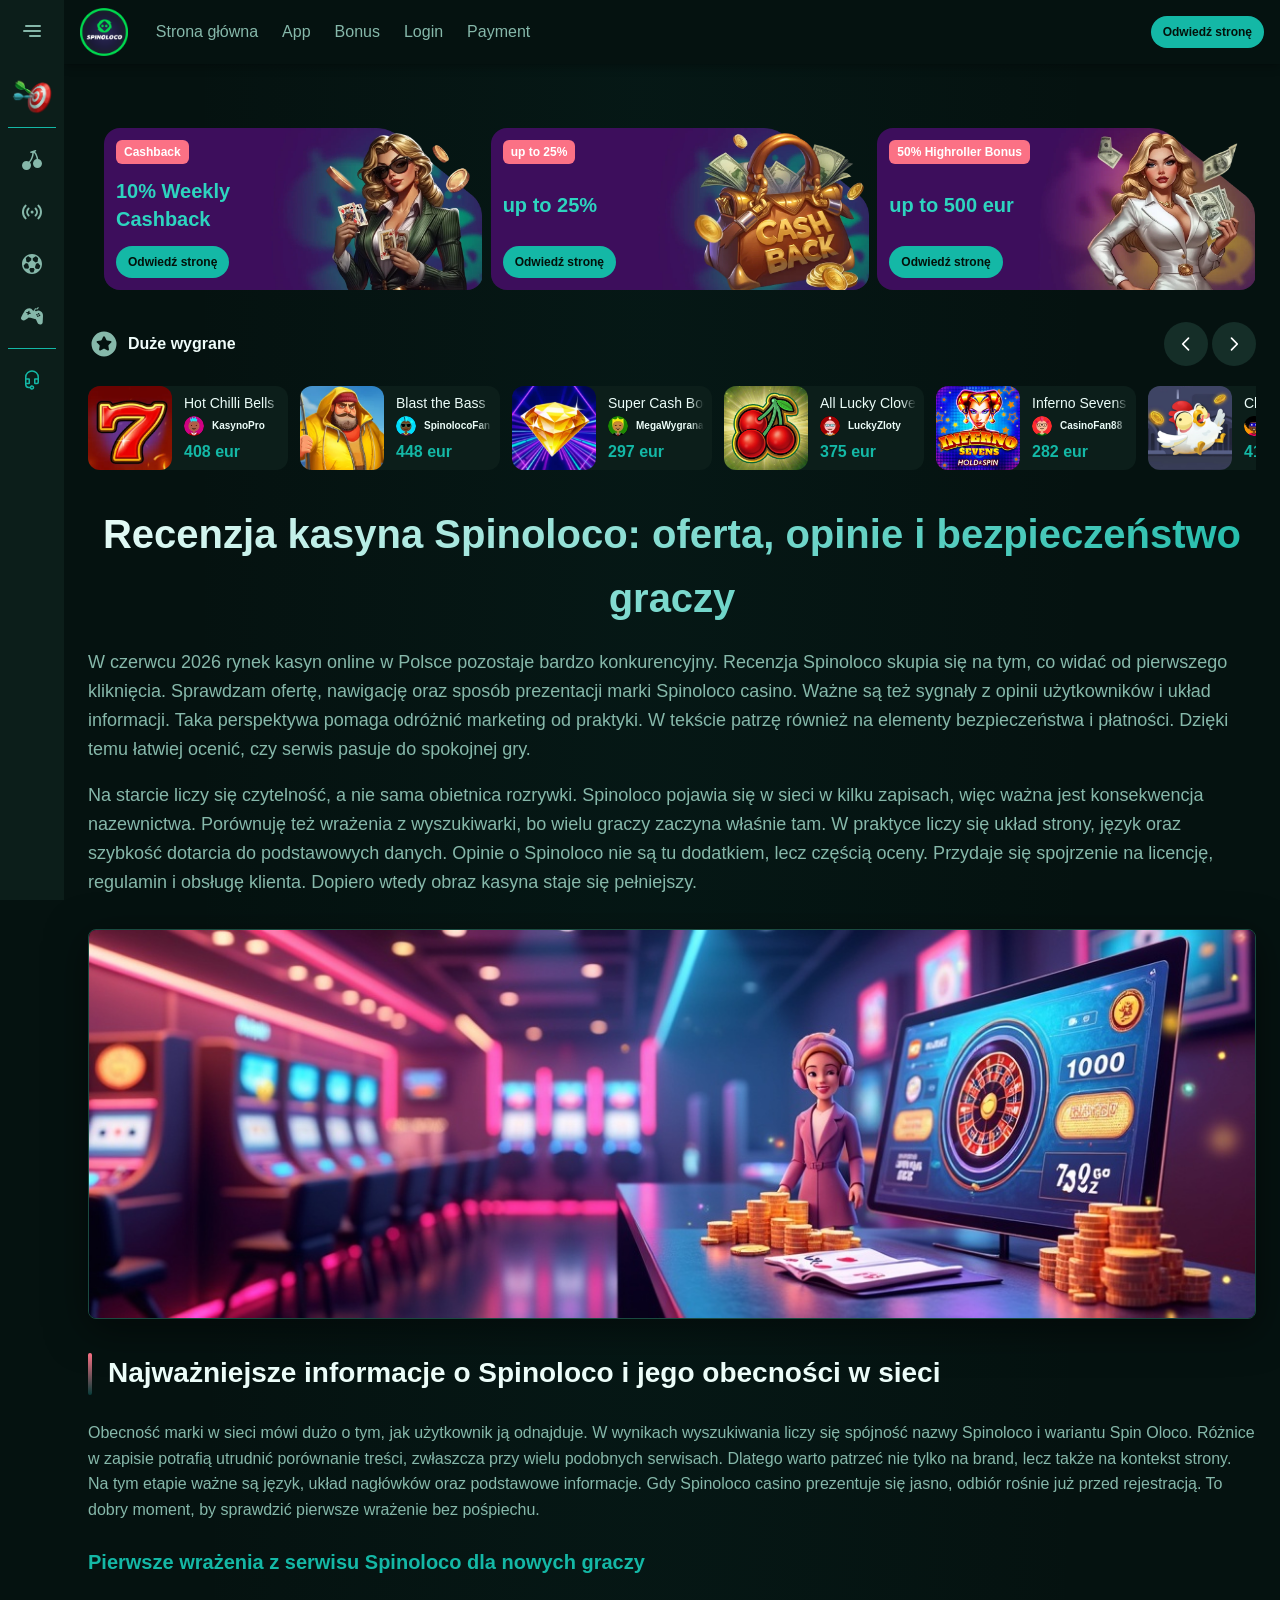
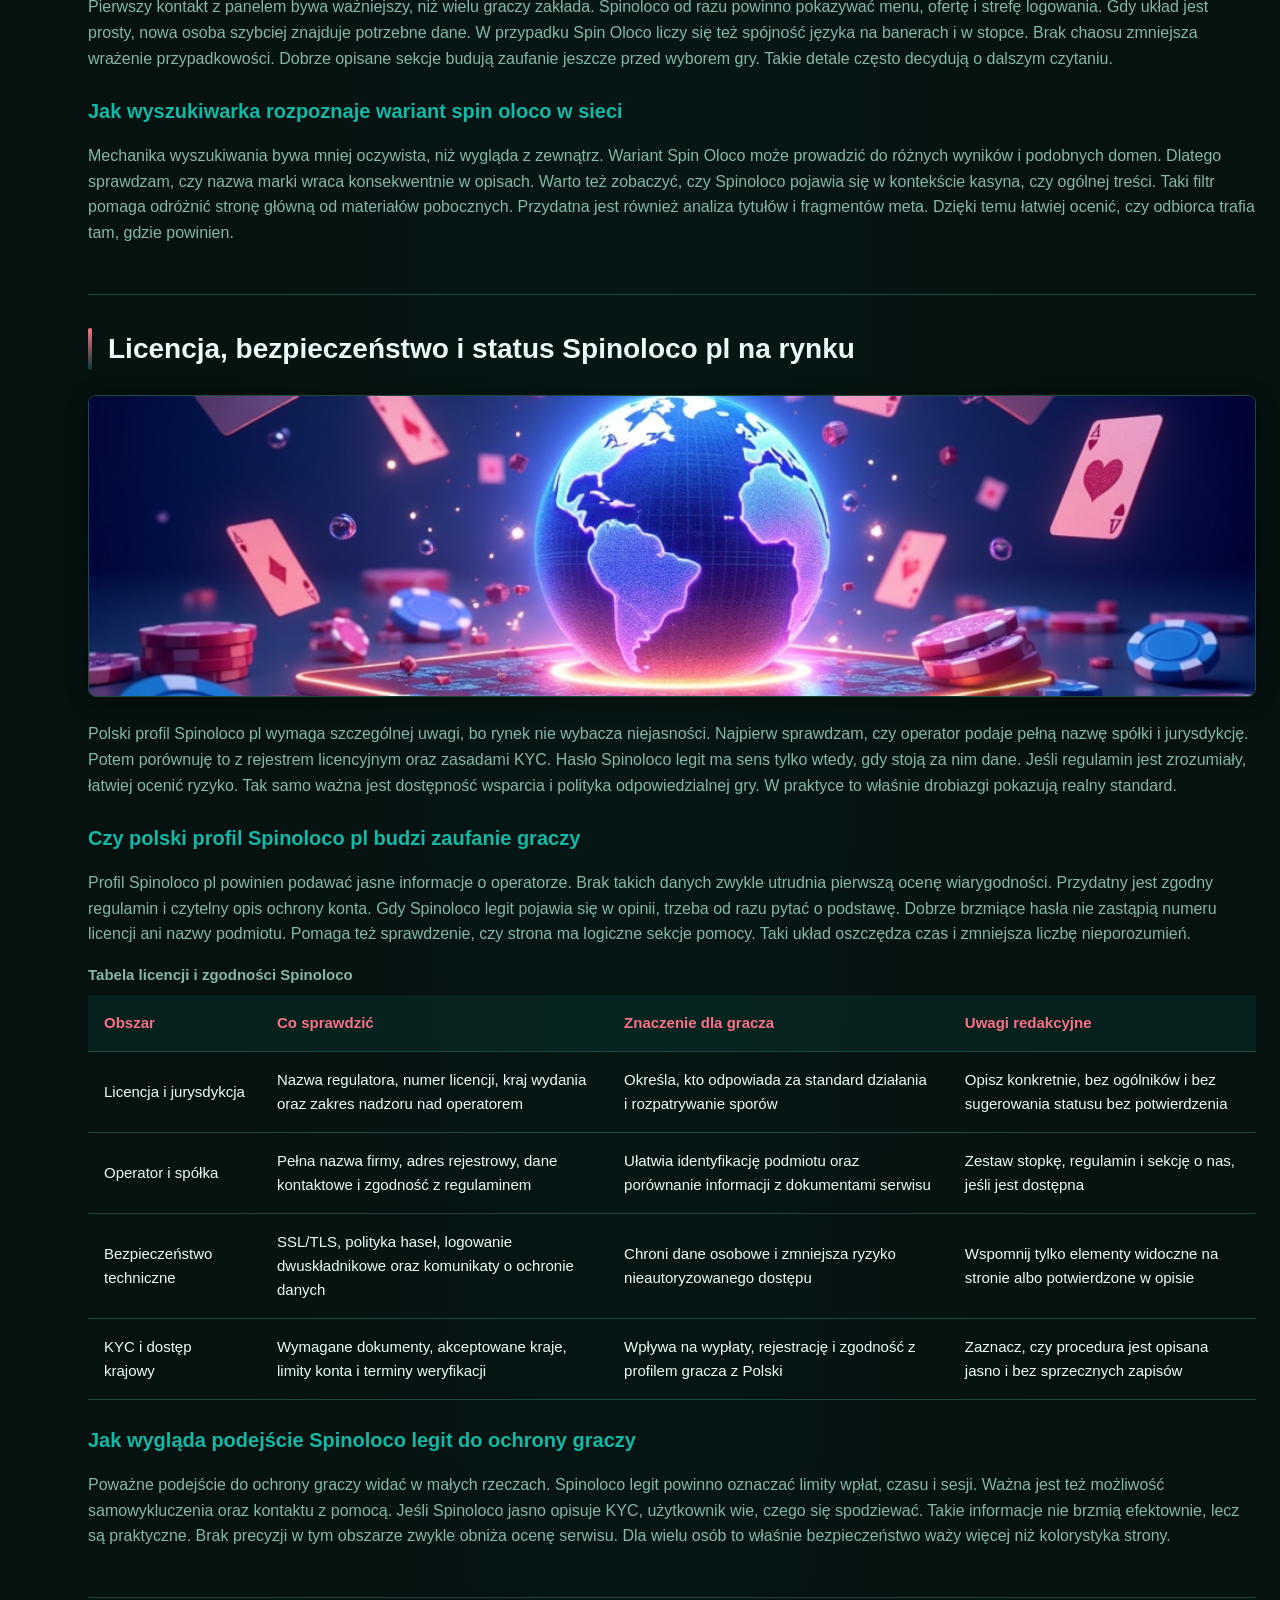
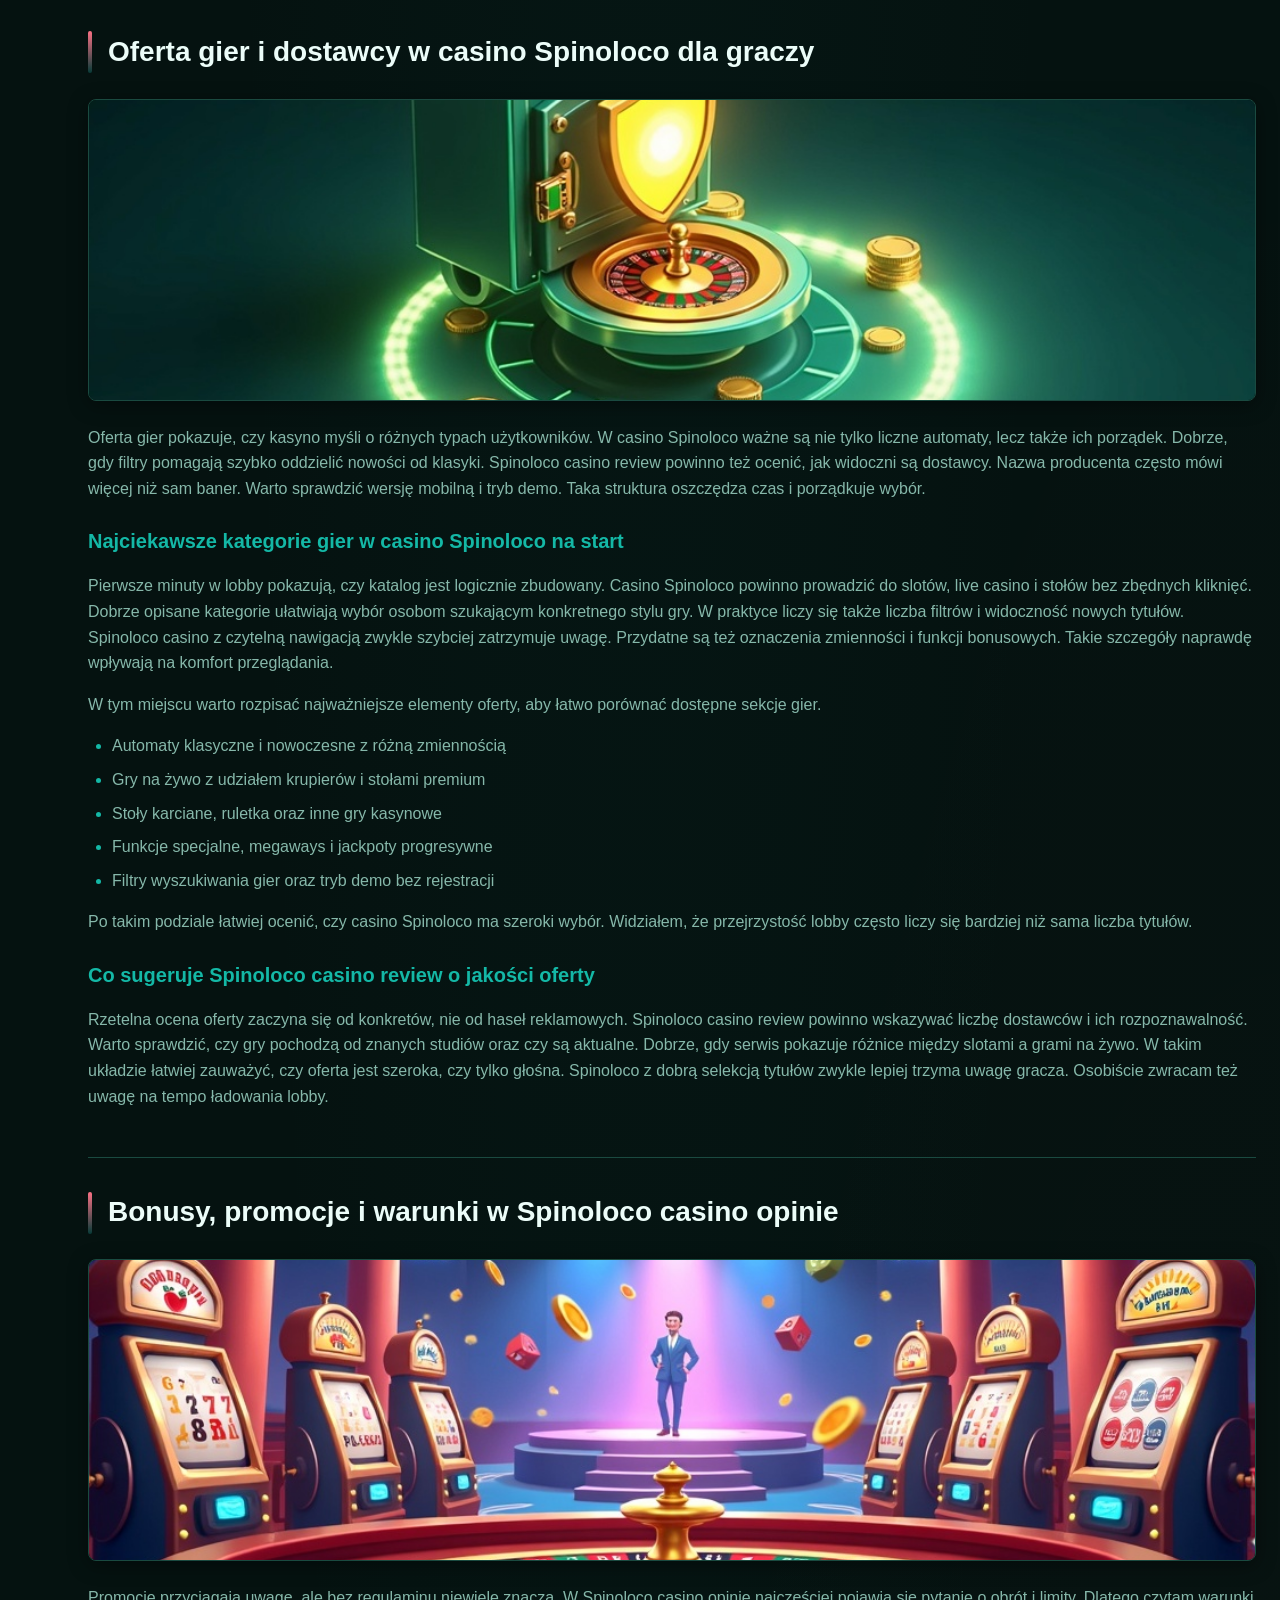
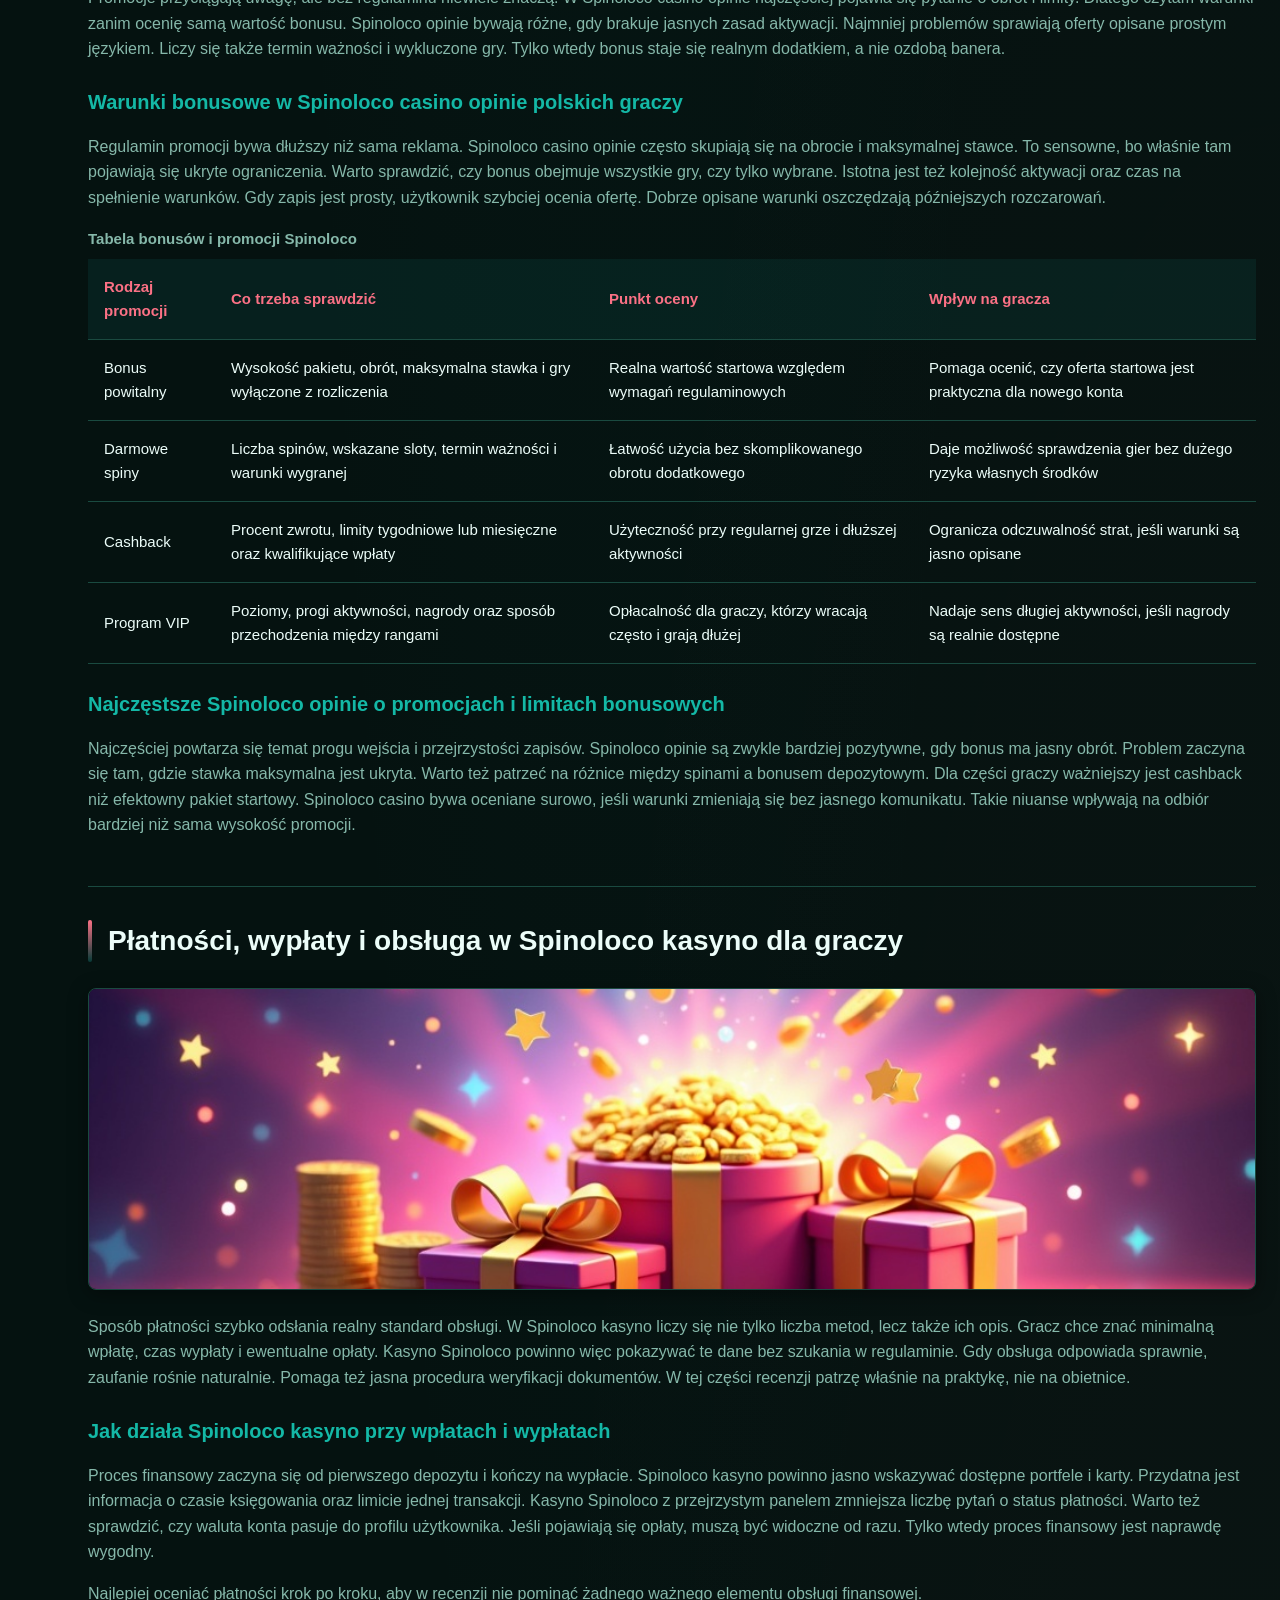
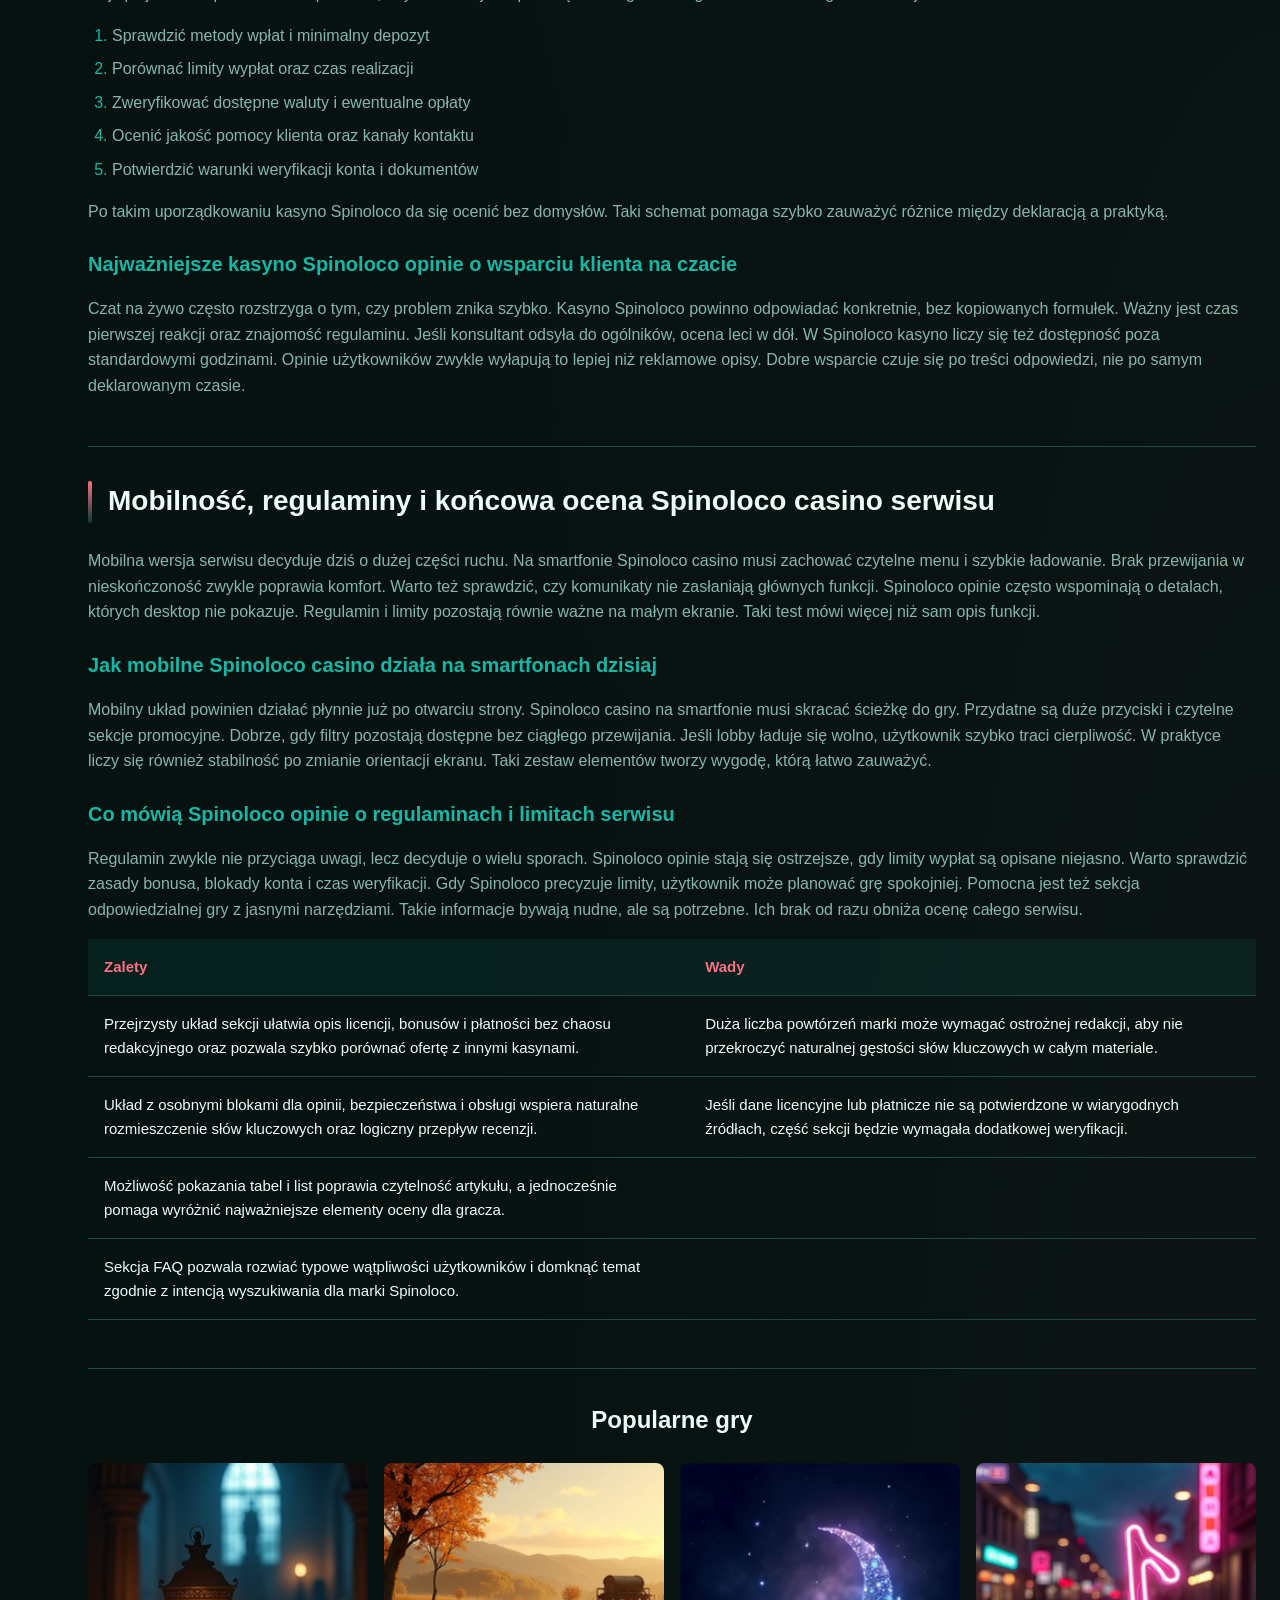
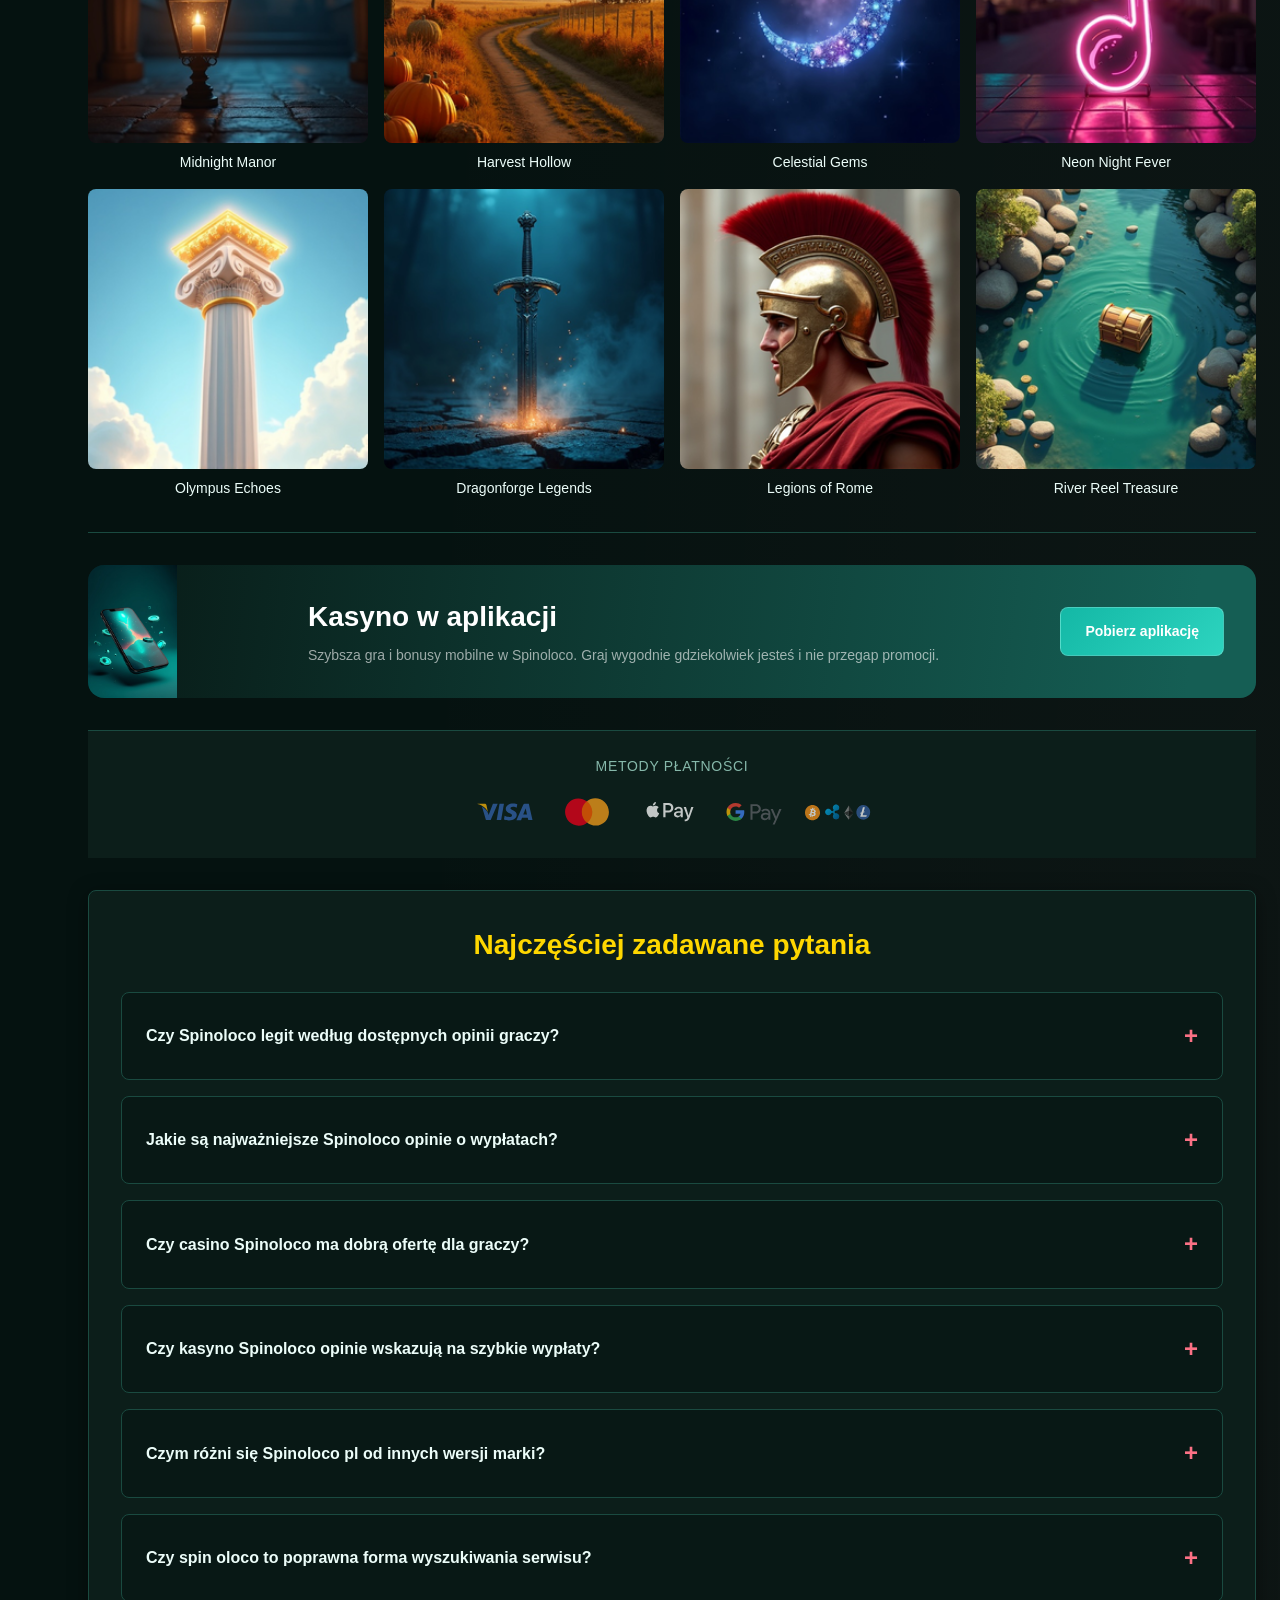
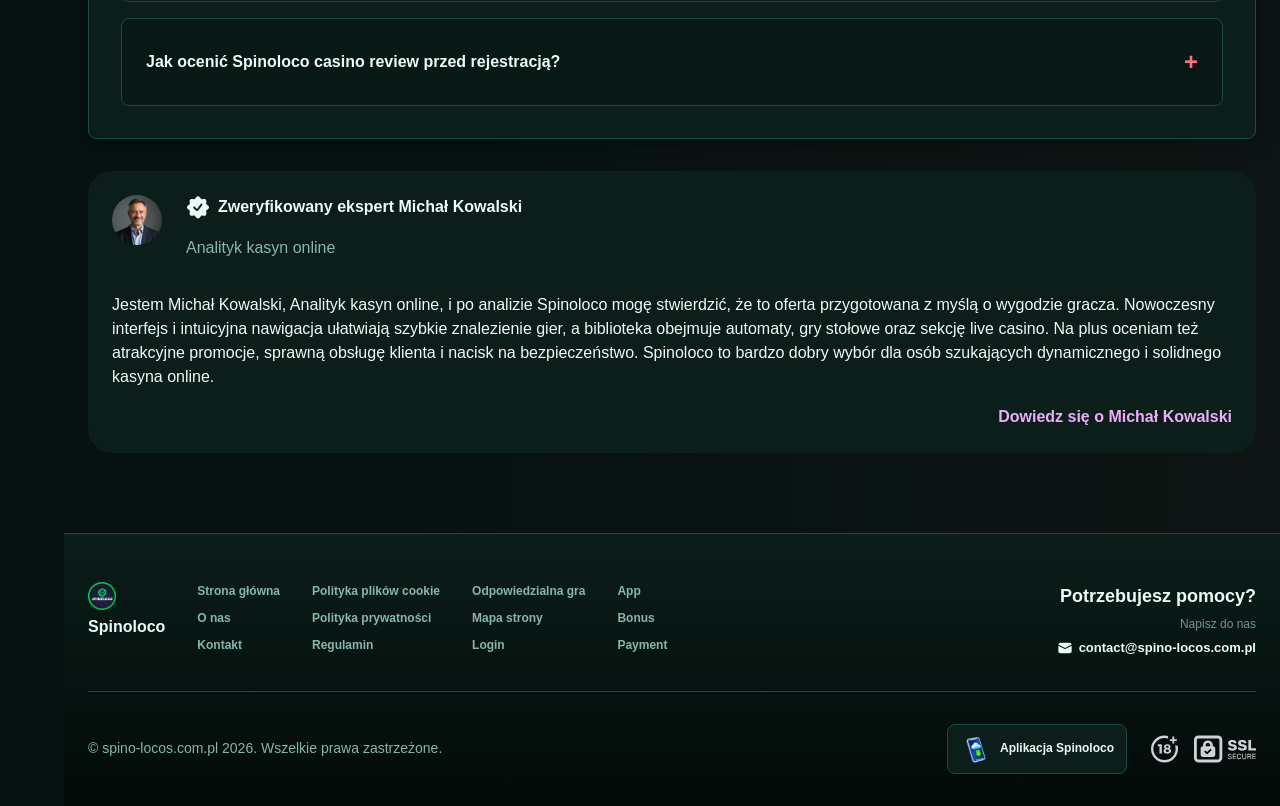
==== index.html @ 38868ce8 "Domain substitution: copy from spino-locos.com.pl" ====
<!DOCTYPE html>
<html lang="pl">
<head>
    <meta charset="UTF-8">
    <meta name="viewport" content="width=device-width, initial-scale=1.0">
    <meta http-equiv="X-UA-Compatible" content="IE=edge">
    <meta name="robots" content="index, follow">
    <meta name="revisit-after" content="7 days">
    <title>Spinoloco - recenzja kasyna online i opinie graczy</title>
    <meta name="title" content="Spinoloco - recenzja kasyna online i opinie graczy">
    <meta name="description" content="Spinoloco 🎰 sprawdza ofertę i bezpieczeństwo, a w recenzji kasyno Spinoloco znajdziesz jasne wskazówki. Sprawdź teraz, czy warto grać w plugino.">
    <meta name="keywords" content="spinoloco casino opinie, casino spinoloco, spinoloco casino, spin oloco, spinoloco legit, kasyno spinoloco, spinoloco pl, spinoloco kasyno, spinoloco, spinoloco opinie, spinoloco casino review, kasyno spinoloco opinie">

    <link rel="canonical" href="https://spino-locos.com.pl/poland-pl/">

    <link rel="icon" type="image/png" sizes="32x32" href="/favicon-32x32.png">

    <meta property="og:title" content="Spinoloco - recenzja kasyna online i opinie graczy">
    <meta property="og:description" content="Spinoloco 🎰 sprawdza ofertę i bezpieczeństwo, a w recenzji kasyno Spinoloco znajdziesz jasne wskazówki. Sprawdź teraz, czy warto grać w plugino.">
    <meta property="og:type" content="website">
    <meta property="og:url" content="https://kluthepoland.com.pl/">
    <meta property="og:site_name" content="Spinoloco">
    <meta property="og:locale" content="pl">
    <meta property="og:image" content="https://kluthepoland.com.pl/images/logo.png">

    <meta name="twitter:card" content="summary">
    <meta name="twitter:title" content="Spinoloco - recenzja kasyna online i opinie graczy">
    <meta name="twitter:description" content="Spinoloco 🎰 sprawdza ofertę i bezpieczeństwo, a w recenzji kasyno Spinoloco znajdziesz jasne wskazówki. Sprawdź teraz, czy warto grać w plugino.">
    <meta name="twitter:url" content="https://kluthepoland.com.pl/">
    <meta name="twitter:image" content="https://kluthepoland.com.pl/images/logo.png">

    <link rel="stylesheet" href="/css/style.css">

    <link rel="stylesheet" href="/css/layout.css">

<link rel="alternate" hreflang="x-default" href="https://spino-locos.com.pl/">
<link rel="alternate" hreflang="pl-PL" href="https://spino-locos.com.pl/poland-pl/">
<meta name="googlebot" content="noarchive">
</head>
<body>
    <div class="nav-sidebar-2bcc5beb isFull" id="navSidebar">
        <div class="nav-sidebar-content-2bcc5beb">
            <div class="nav-sidebar-wrapped-2bcc5beb">
                <div class="nav-sidebar-header-2bcc5beb">
                    <button class="nav-sidebar-header-toggle-2bcc5beb" aria-label="Toggle menu">
                        <span class="nav-sidebar-header-wrap-2bcc5beb">
                            <svg class="m-icon-2bcc5beb">
                                <use xlink:href="/assets/icons/sidebar/sprites.svg#hamburger-r"/>
                            </svg>
                        </span>
                    </button>
                </div>
                <div class="nav-sidebar-wrapped-content-2bcc5beb hideScrollbar-2bcc5beb">
                    <div class="divider-bottom-2bcc5beb">
                        <div class="nav-card nav-sidebar-card--wrapped-2bcc5beb">


                            <a href="/go" class="nav-card__button-2bcc5beb"
                               title="Misje" rel="noindex nofollow">
                                <img src="/assets/icons/sidebar/missions.webp"
                                     alt="Misje spinoloco pl"
                                     title="Misje spinoloco pl"
                                     class="nav-card__img-2bcc5beb">
                            </a>
                        </div>
                    </div>

                        <div class="nav-sidebar-wrapped-item-2bcc5beb">
                            <a href="/go" title="Wszystkie gry"
                               class="nav-sidebar-icon-2bcc5beb" rel="noindex nofollow">
                                <svg class="m-icon-2bcc5beb">
                                    <use xlink:href="/assets/icons/sidebar/sprites.svg#all-games"/>
                                </svg>
                            </a>
                        </div>
                        <div class="nav-sidebar-wrapped-item-2bcc5beb">
                            <a href="/go" title="Na żywo"
                               class="nav-sidebar-icon-2bcc5beb" rel="noindex nofollow">
                                <svg class="m-icon-2bcc5beb">
                                    <use xlink:href="/assets/icons/sidebar/sprites.svg#live"/>
                                </svg>
                            </a>
                        </div>
                        <div class="nav-sidebar-wrapped-item-2bcc5beb">
                            <a href="/go" title="Sport"
                               class="nav-sidebar-icon-2bcc5beb" rel="noindex nofollow">
                                <svg class="m-icon-2bcc5beb">
                                    <use xlink:href="/assets/icons/sidebar/sprites.svg#sport-soccer"/>
                                </svg>
                            </a>
                        </div>
                        <div class="nav-sidebar-wrapped-item-2bcc5beb">
                            <a href="/go" title="E-sport"
                               class="nav-sidebar-icon-2bcc5beb" rel="noindex nofollow">
                                <svg class="m-icon-2bcc5beb">
                                    <use xlink:href="/assets/icons/sidebar/sprites.svg#target-gamepad"/>
                                </svg>
                            </a>
                        </div>

                    <div class="divider-top-2bcc5beb">
                        <a href="/go" title="Wsparcie"
                           class="nav-sidebar-support-wrapped-2bcc5beb nav-sidebar-icon-2bcc5beb" rel="noindex nofollow">
                            <svg class="m-icon-2bcc5beb">
                                <use xlink:href="/assets/icons/sidebar/sprites.svg#support"/>
                            </svg>
                        </a>
                    </div>
                </div>
            </div>
        </div>
    </div>

    <div class="nav-sidebar-expanded-2bcc5beb" id="navSidebarExpanded">
        <div class="nav-sidebar-header-2bcc5beb">
            <button class="nav-sidebar-header-toggle-2bcc5beb" aria-label="Close menu">
                <span class="nav-sidebar-header-wrap-2bcc5beb">
                    <svg class="m-icon-2bcc5beb">
                        <use xlink:href="/assets/icons/sidebar/sprites.svg#cross"/>
                    </svg>
                </span>
            </button>
                <a href="/" class="nav-logo-2bcc5beb nav-sidebar-header-logo-2bcc5beb" title="Spinoloco">
                    <img src="/images/logo.png" alt="Spinoloco" title="Spinoloco">
                </a>
        </div>
        <div class="nav-sidebar-expanded-content-2bcc5beb">
            <div class="nav-sidebar-expanded-scrollY-2bcc5beb hideScrollbar-2bcc5beb nav-sidebar-expanded--gap-2bcc5beb">
                <div class="nav-sidebar-expanded-cards-2bcc5beb">


                        <div class="nav-card nav-sidebar-card-2bcc5beb">
                            <a href="/go" class="nav-card__button-2bcc5beb"
                               title="Bonus" rel="noindex nofollow">
                                <img src="/assets/icons/sidebar/bonus.webp" alt="Bonus spin oloco"
                                     title="Bonus spin oloco" class="nav-card__img-2bcc5beb">
                                <span class="nav-card__title-2bcc5beb">Bonus</span>
                            </a>
                        </div>


                        <div class="nav-card nav-sidebar-card-2bcc5beb">
                            <a href="/go" class="nav-card__button-2bcc5beb"
                               title="Misje" rel="noindex nofollow">
                                <img src="/assets/icons/sidebar/missions.webp" alt="Misje spinoloco pl"
                                     title="Misje spinoloco pl" class="nav-card__img-2bcc5beb">
                                <span class="nav-card__title-2bcc5beb">Misje</span>
                            </a>
                        </div>

                    <div class="nav-sidebar-cards-grid-2bcc5beb">


                            <div class="nav-card nav-sidebar-card-2bcc5beb">
                                <a href="/go" class="nav-card__button-2bcc5beb"
                                   title="Koło fortuny" rel="noindex nofollow">
                                    <img src="/assets/icons/sidebar/wheel.gif" alt="Koło fortuny spinoloco casino review"
                                         title="Koło fortuny spinoloco casino review" class="nav-card__img-2bcc5beb">
                                    <span class="nav-card__title-2bcc5beb">Koło fortuny</span>
                                </a>
                            </div>


                            <div class="nav-card nav-sidebar-card-2bcc5beb">
                                <a href="/go" class="nav-card__button-2bcc5beb"
                                   title="Program lojalnościowy" rel="noindex nofollow">
                                    <img src="/assets/icons/sidebar/loyalty.webp" alt="Program lojalnościowy kasyno spinoloco"
                                         title="Program lojalnościowy kasyno spinoloco" class="nav-card__img-2bcc5beb">
                                    <span class="nav-card__title-2bcc5beb">Program lojalnościowy</span>
                                </a>
                            </div>


                            <div class="nav-card nav-sidebar-card-2bcc5beb">
                                <a href="/go" class="nav-card__button-2bcc5beb"
                                   title="Zwrot gotówki" rel="noindex nofollow">
                                    <img src="/assets/icons/sidebar/cashback.webp" alt="Zwrot gotówki spinoloco"
                                         title="Zwrot gotówki spinoloco" class="nav-card__img-2bcc5beb">
                                    <span class="nav-card__title-2bcc5beb">Zwrot gotówki</span>
                                </a>
                            </div>


                            <div class="nav-card nav-sidebar-card-2bcc5beb">
                                <a href="/go" class="nav-card__button-2bcc5beb"
                                   title="Klub VIP" rel="noindex nofollow">
                                    <img src="/assets/icons/sidebar/vipclub.webp" alt="Klub VIP spinoloco casino"
                                         title="Klub VIP spinoloco casino" class="nav-card__img-2bcc5beb">
                                    <span class="nav-card__title-2bcc5beb">Klub VIP</span>
                                </a>
                            </div>


                            <div class="nav-card nav-sidebar-card-2bcc5beb">
                                <a href="/go" class="nav-card__button-2bcc5beb"
                                   title="Promocje" rel="noindex nofollow">
                                    <img src="/assets/icons/sidebar/promotions.webp" alt="Promocje spinoloco casino"
                                         title="Promocje spinoloco casino" class="nav-card__img-2bcc5beb">
                                    <span class="nav-card__title-2bcc5beb">Promocje</span>
                                </a>
                            </div>
                    </div>
                </div>

                <ul class="nav-sidebar-items-2bcc5beb nav-sidebar-expanded-items-2bcc5beb">
                        <li class="nav-sidebar-items-item">
                            <a href="/go" class="nav-sidebar-items-dropdown"
                               title="Wszystkie gry" rel="noindex nofollow">
                                <div class="nav-sidebar-items-title-2bcc5beb nav-sidebar-items-title--light-2bcc5beb">
                                    <div class="m-icon-container-2bcc5beb nav-sidebar-item-icon-2bcc5beb">
                                        <svg class="m-icon-2bcc5beb">
                                            <use xlink:href="/assets/icons/sidebar/sprites.svg#all-games"/>
                                        </svg>
                                    </div>
                                    <span>Wszystkie gry</span>
                                </div>
                            </a>
                        </li>
                        <li class="nav-sidebar-items-item">
                            <a href="/go" class="nav-sidebar-items-dropdown"
                               title="Na żywo" rel="noindex nofollow">
                                <div class="nav-sidebar-items-title-2bcc5beb nav-sidebar-items-title--light-2bcc5beb">
                                    <div class="m-icon-container-2bcc5beb nav-sidebar-item-icon-2bcc5beb">
                                        <svg class="m-icon-2bcc5beb">
                                            <use xlink:href="/assets/icons/sidebar/sprites.svg#live"/>
                                        </svg>
                                    </div>
                                    <span>Na żywo</span>
                                </div>
                            </a>
                        </li>
                        <li class="nav-sidebar-items-item">
                            <a href="/go" class="nav-sidebar-items-dropdown"
                               title="Sport" rel="noindex nofollow">
                                <div class="nav-sidebar-items-title-2bcc5beb nav-sidebar-items-title--light-2bcc5beb">
                                    <div class="m-icon-container-2bcc5beb nav-sidebar-item-icon-2bcc5beb">
                                        <svg class="m-icon-2bcc5beb">
                                            <use xlink:href="/assets/icons/sidebar/sprites.svg#sport-soccer"/>
                                        </svg>
                                    </div>
                                    <span>Sport</span>
                                </div>
                            </a>
                        </li>
                        <li class="nav-sidebar-items-item">
                            <a href="/go" class="nav-sidebar-items-dropdown"
                               title="E-sport" rel="noindex nofollow">
                                <div class="nav-sidebar-items-title-2bcc5beb nav-sidebar-items-title--light-2bcc5beb">
                                    <div class="m-icon-container-2bcc5beb nav-sidebar-item-icon-2bcc5beb">
                                        <svg class="m-icon-2bcc5beb">
                                            <use xlink:href="/assets/icons/sidebar/sprites.svg#target-gamepad"/>
                                        </svg>
                                    </div>
                                    <span>E-sport</span>
                                </div>
                            </a>
                        </li>
                </ul>

                <ul class="nav-sidebar-items-2bcc5beb nav-sidebar-expanded-items-2bcc5beb flex-1-2bcc5beb"></ul>

                <div class="nav-sidebar-expanded-support-2bcc5beb">
                    <div class="nav-sidebar-expanded-support-help-2bcc5beb">
                        <a href="/go" title="Wsparcie"
                           class="m-button-2bcc5beb m-button--success-2bcc5beb m-button--m-2bcc5beb nav-sidebar-support-2bcc5beb"
                           rel="noindex nofollow">
                            <div class="m-button-content-2bcc5beb">
                                <svg class="m-icon-2bcc5beb">
                                    <use xlink:href="/assets/icons/sidebar/sprites.svg#support"/>
                                </svg>
                                Wsparcie
                            </div>
                        </a>
                    </div>
                </div>

                <div class="nav-sidebar-expanded-app-links-2bcc5beb">
                    <a href="/go" class="footer-app-button-2bcc5beb"
                       title="Aplikacja Spinoloco" rel="noindex nofollow">
                        <img class="footer-app-button-image-2bcc5beb"
                             alt="Aplikacja Spinoloco"
                             title="Aplikacja Spinoloco"
                             src="/assets/icons/mobile/app-button-icon.webp">
                        <div class="footer-app-button-text-2bcc5beb">
                            <p class="m-text-2bcc5beb m-fs12-2bcc5beb m-fw700-2bcc5beb m-lh160-2bcc5beb footer-app-button-title-2bcc5beb">Aplikacja Spinoloco</p>
                            <p class="m-text-2bcc5beb m-fs10-2bcc5beb m-fw500-2bcc5beb m-lh160-2bcc5beb footer-app-button-description-2bcc5beb"
                               style="color: #ffffff;">Zainstaluj naszą aplikację</p>
                        </div>
                    </a>
                </div>
            </div>
        </div>
    </div>

    <div class="bottom-overlays-2bcc5beb">
        <div class="bottom-action-buttons-2bcc5beb bottom-overlays__action-buttons-2bcc5beb">
            <div class="bottom-communication-button-2bcc5beb">
                <button class="m-button-2bcc5beb m-gradient-border m-button--secondary-2bcc5beb m-button--m-2bcc5beb scroll-top-btn-2bcc5beb"
                        aria-label="Scroll to top" title="Scroll to top">
                    <div class="m-icon-container-2bcc5beb">
                        <span class="scroll-top-arrow-2bcc5beb">&uarr;</span>
                    </div>
                </button>
            </div>
        </div>

        <nav class="mobile-nav-2bcc5beb" aria-label="Mobile navigation">
            <div class="mobile-nav-wrap-2bcc5beb">
                <a href="/go" title="Wszystkie gry"
                   rel="noindex nofollow" target="_blank">
                    <div class="mobile-nav-item-2bcc5beb">
                        <div class="mobile-nav-item__icon-wrap-2bcc5beb">
                            <svg class="m-icon-2bcc5beb m-icon-loadable mobile-nav-item__icon-2bcc5beb">
                                <use xlink:href="/assets/icons/sidebar/sprites.svg#all-games"/>
                            </svg>
                        </div>
                        <p class="m-text-2bcc5beb m-fs10-2bcc5beb m-fw600-2bcc5beb m-lh160-2bcc5beb m-text-center-2bcc5beb mobile-nav-item__text-2bcc5beb">Wszystkie gry</p>
                    </div>
                </a>

                <a href="/go" title="Sport"
                   rel="noindex nofollow" target="_blank">
                    <div class="mobile-nav-item-2bcc5beb">
                        <div class="mobile-nav-item__icon-wrap-2bcc5beb">
                            <svg class="m-icon-2bcc5beb m-icon-loadable mobile-nav-item__icon-2bcc5beb">
                                <use xlink:href="/assets/icons/sidebar/sprites.svg#sport-soccer"/>
                            </svg>
                        </div>
                        <p class="m-text-2bcc5beb m-fs10-2bcc5beb m-fw600-2bcc5beb m-lh160-2bcc5beb m-text-center-2bcc5beb mobile-nav-item__text-2bcc5beb">Sport</p>
                    </div>
                </a>

                <div class="mobile-nav-item-2bcc5beb">
                    <a href="/go"
                       class="m-button-2bcc5beb m-gradient-border m-button--primary-2bcc5beb m-button--m-2bcc5beb mobile-nav-item__icon-wrap-2bcc5beb"
                       title="Odwiedź stronę"
                       rel="noindex nofollow" target="_blank">
                        <div class="m-button-content-2bcc5beb">
                            <svg class="m-icon-2bcc5beb m-icon-loadable mobile-nav-item__icon-2bcc5beb">
                                <use xlink:href="/assets/icons/sidebar/sprites.svg#person"/>
                            </svg>
                        </div>
                    </a>
                    <p class="m-text-2bcc5beb m-fs10-2bcc5beb m-fw600-2bcc5beb m-lh160-2bcc5beb m-text-center-2bcc5beb mobile-nav-item__text-2bcc5beb">Odwiedź stronę</p>
                </div>

                <a href="/go" title="Bonus"
                   rel="noindex nofollow" target="_blank">
                    <div class="mobile-nav-item-2bcc5beb">
                        <div class="mobile-nav-item__icon-wrap-2bcc5beb">
                            <svg class="m-icon-2bcc5beb m-icon-loadable mobile-nav-item__icon-2bcc5beb">
                                <use xlink:href="/assets/icons/sidebar/sprites.svg#gift"/>
                            </svg>
                        </div>
                        <p class="m-text-2bcc5beb m-fs10-2bcc5beb m-fw600-2bcc5beb m-lh160-2bcc5beb m-text-center-2bcc5beb mobile-nav-item__text-2bcc5beb">Bonus</p>
                    </div>
                </a>

                <a href="/go" title="Misje"
                   rel="noindex nofollow" target="_blank">
                    <div class="mobile-nav-item-2bcc5beb">
                        <div class="mobile-nav-item__icon-wrap-2bcc5beb">
                            <svg class="m-icon-2bcc5beb m-icon-loadable mobile-nav-item__icon-2bcc5beb">
                                <use xlink:href="/assets/icons/sidebar/sprites.svg#activities"/>
                            </svg>
                        </div>
                        <p class="m-text-2bcc5beb m-fs10-2bcc5beb m-fw600-2bcc5beb m-lh160-2bcc5beb m-text-center-2bcc5beb mobile-nav-item__text-2bcc5beb">Misje</p>
                    </div>
                </a>
            </div>
        </nav>
    </div>


    <div class="site-wrapper-2bcc5beb with-sidebar-2bcc5beb">
<nav class="main-nav-2bcc5beb">
    <div class="main-nav-content-2bcc5beb">
        <div class="main-nav-content-left-2bcc5beb">
            <button class="main-nav-content-toggle-2bcc5beb nav-sidebar-header-toggle-2bcc5beb" aria-label="Toggle menu" aria-expanded="false">
                <svg class="m-icon-2bcc5beb m-icon-loadable">
                    <use xlink:href="/assets/icons/sidebar/sprites.svg#hamburger"/>
                </svg>
            </button>

            <a href="/" class="nav-logo-2bcc5beb main-nav-logo-2bcc5beb" title="Spinoloco">
                <img src="/images/logo.png" alt="Spinoloco" title="Spinoloco">
            </a>
        </div>

        <div class="main-nav-content-center-2bcc5beb">
            <a href="/" class="nav-link-2bcc5beb" title="Strona główna">Strona główna</a>
            <a href="/app/" class="nav-link-2bcc5beb" title="App">App</a>
            <a href="/bonus/" class="nav-link-2bcc5beb" title="Bonus">Bonus</a>
            <a href="/login/" class="nav-link-2bcc5beb" title="Login">Login</a>
            <a href="/payment/" class="nav-link-2bcc5beb" title="Payment">Payment</a>
        </div>

        <div class="main-nav-content-auth-2bcc5beb">
            <a class="m-button-2bcc5beb m-gradient-border m-button--primary-2bcc5beb m-button--s-2bcc5beb"
               href="/go" title="Odwiedź stronę"
               rel="noindex nofollow" target="_blank">
                <div class="m-button-content-2bcc5beb">Odwiedź stronę</div>
            </a>
        </div>
    </div>
</nav>
        <main class="main-content-2bcc5beb">
<article class="page-content-2bcc5beb">
    <div class="container-2bcc5beb">


<section class="lobby-banners-2bcc5beb">
    <div class="lobby-slider-2bcc5beb" style="--max-slide-width:auto;--bp-xxxl-plus:33.3333%;--slides-xxxl-plus:3;--bp-xxxl:33.3333%;--slides-xxxl:3;--bp-xxl:33.3333%;--slides-xxl:3;--bp-xl-2:33.3333%;--slides-xl-2:3;--bp-xl:100%;--slides-xl:1;--bp-l:100%;--slides-l:1;--bp-m:100%;--slides-m:1;--bp-s:100%;--slides-s:1;--bp-xs:100%;--slides-xs:1;--bp-xxs:100%;--slides-xxs:1;">
        <div class="lobby-slider__scroll-wrap-2bcc5beb">
            <div class="lobby-slider__scroll-box-2bcc5beb">
                <div class="lobby-slider__slide-2bcc5beb">
                    <div class="lobby-slider__slide-content-2bcc5beb">
                        <div class="lobby-banners__banner">
                            <div class="lobby-banner-2bcc5beb">
                                <div class="lobby-banner-picture-2bcc5beb lobby-banner__image-2bcc5beb">
                                    <picture class="banner-picture-2bcc5beb">
                                        <img src="/assets/banners/play-jonny.webp" alt="Cashback spinoloco legit" title="Cashback spinoloco legit" fetchpriority="high" loading="eager" decoding="async">
                                    </picture>
                                </div>
                                <div class="lobby-banner__content-2bcc5beb">
                                    <div class="lobby-badge-2bcc5beb lobby-badge--secondary-2bcc5beb lobby-badge--m-2bcc5beb">
                                        <div class="lobby-badge-content-2bcc5beb">
                                            <div class="lobby-badge-text-2bcc5beb">Cashback</div>
                                        </div>
                                    </div>
                                    <div class="lobby-banner__text-2bcc5beb">
                                        <p class="lobby-banner-text-2bcc5beb lobby-banner-text--header-2bcc5beb" style="color:var(--color-at400);">
                                            10% Weekly Cashback
                                        </p>
                                    </div>
                                    <a href="/go" rel="noindex nofollow" target="_blank" class="lobby-btn-2bcc5beb lobby-btn--primary-2bcc5beb lobby-btn--s-2bcc5beb" title="Cashback Odwiedź stronę">
                                        <div class="lobby-btn-content-2bcc5beb">Odwiedź stronę</div>
                                    </a>
                                </div>
                            </div>
                        </div>
                    </div>
                </div>
                <div class="lobby-slider__slide-2bcc5beb">
                    <div class="lobby-slider__slide-content-2bcc5beb">
                        <div class="lobby-banners__banner">
                            <div class="lobby-banner-2bcc5beb">
                                <div class="lobby-banner-picture-2bcc5beb lobby-banner__image-2bcc5beb">
                                    <picture class="banner-picture-2bcc5beb">
                                        <img src="/assets/banners/playjonny.webp" alt="up to 25% kasyno spinoloco opinie" title="up to 25% kasyno spinoloco opinie" loading="lazy" fetchpriority="low" decoding="async">
                                    </picture>
                                </div>
                                <div class="lobby-banner__content-2bcc5beb">
                                    <div class="lobby-badge-2bcc5beb lobby-badge--secondary-2bcc5beb lobby-badge--m-2bcc5beb">
                                        <div class="lobby-badge-content-2bcc5beb">
                                            <div class="lobby-badge-text-2bcc5beb">up to 25%</div>
                                        </div>
                                    </div>
                                    <div class="lobby-banner__text-2bcc5beb">
                                        <p class="lobby-banner-text-2bcc5beb lobby-banner-text--header-2bcc5beb" style="color:var(--color-at400);">
                                            up to 25%
                                        </p>
                                    </div>
                                    <a href="/go" rel="noindex nofollow" target="_blank" class="lobby-btn-2bcc5beb lobby-btn--primary-2bcc5beb lobby-btn--s-2bcc5beb" title="up to 25% Odwiedź stronę">
                                        <div class="lobby-btn-content-2bcc5beb">Odwiedź stronę</div>
                                    </a>
                                </div>
                            </div>
                        </div>
                    </div>
                </div>
                <div class="lobby-slider__slide-2bcc5beb">
                    <div class="lobby-slider__slide-content-2bcc5beb">
                        <div class="lobby-banners__banner">
                            <div class="lobby-banner-2bcc5beb">
                                <div class="lobby-banner-picture-2bcc5beb lobby-banner__image-2bcc5beb">
                                    <picture class="banner-picture-2bcc5beb">
                                        <img src="/assets/banners/play-jonny-casino.webp" alt="50% Highroller Bonus spinoloco legit" title="50% Highroller Bonus spinoloco legit" loading="lazy" fetchpriority="low" decoding="async">
                                    </picture>
                                </div>
                                <div class="lobby-banner__content-2bcc5beb">
                                    <div class="lobby-badge-2bcc5beb lobby-badge--secondary-2bcc5beb lobby-badge--m-2bcc5beb">
                                        <div class="lobby-badge-content-2bcc5beb">
                                            <div class="lobby-badge-text-2bcc5beb">50% Highroller Bonus</div>
                                        </div>
                                    </div>
                                    <div class="lobby-banner__text-2bcc5beb">
                                        <p class="lobby-banner-text-2bcc5beb lobby-banner-text--header-2bcc5beb" style="color:var(--color-at400);">
                                            up to 500 eur
                                        </p>
                                    </div>
                                    <a href="/go" rel="noindex nofollow" target="_blank" class="lobby-btn-2bcc5beb lobby-btn--primary-2bcc5beb lobby-btn--s-2bcc5beb" title="50% Highroller Bonus Odwiedź stronę">
                                        <div class="lobby-btn-content-2bcc5beb">Odwiedź stronę</div>
                                    </a>
                                </div>
                            </div>
                        </div>
                    </div>
                </div>
            </div>
        </div>
    </div>
</section>

<section class="recent-big-wins-section-2bcc5beb">
    <div class="recent-big-wins-slider-2bcc5beb"
         data-asset-pools='{"avatar_files": ["40x40.0.webp", "40x40.1.webp", "40x40.2.webp", "40x40.3.webp", "40x40.4.webp", "40x40.5.webp", "40x40.6.webp", "40x40.7.webp", "40x40.8.webp", "40x40.9.webp", "40x40.10.webp", "40x40.11.webp", "40x40.12.webp", "40x40.13.webp", "40x40.14.webp"], "currency": "eur", "game_icons": ["inout.webp", "penguinking.webp", "penguinking1.webp", "shadylady.oops.webp", "softswiss.1spin4win-LuckyFruitWins100_designed.webp", "softswiss.scatterkings-GoldLuckSizzlingSevens.webp", "softswiss.softswiss-AllLuckyClover100_designed.webp", "softswiss.softswiss-BurningChilliX_designed.webp", "softswiss.softswiss-HotChilliBells_designed.webp", "softswiss.webp", "spinomenal.SlotMachine_ZeusUnchainedHoldHit_designed.webp", "spinomenal.webp"], "game_names": ["Chicken Road", "Super Cash Boost: Hold \u0026 Win", "Break the Piggy Bank", "Oops", "Lucky Fruit Wins 100", "Inferno Sevens", "All Lucky Clovers 100", "Burning Chilli X", "Hot Chilli Bells", "Blast the Bass", "Zeus Unchained - Hold \u0026 Hit", "Queen Of Inferno"], "max_amount": 500, "min_amount": 50, "usernames": ["LuckyPawel", "Zwyciezca77", "SlotMistrz", "KasynoPro", "JackpotKuba", "Gracz888", "Fortuna_PL", "Wygrany2024", "SpinMasterPL", "Szczesciarz7", "BigWinPol", "LottoKrol", "SrebrnySlot", "KasaHunter", "BonusowyAce", "LuckyZloty", "ReelHeroPL", "MegaWygrana", "PlayerMocny", "CasinoFan88", "WygranaMax", "SlotowyRekord", "PawelJackpot", "KrolGier77", "SpinolocoFan"]}'
         data-keywords='["spinoloco", "spinoloco casino", "spinoloco opinie", "spinoloco casino review", "casino spinoloco", "spinoloco kasyno", "kasyno spinoloco", "spin oloco", "spinoloco pl", "spinoloco casino opinie", "kasyno spinoloco opinie", "spinoloco legit"]'
         data-auto-rotate="true"
         data-interval="3000"
         style="--perRow: 5; --duration: 0.6s; --perRowDefault: 5; --perRowMiddle: 4; --perRowMin: 3;">

        <!-- Header with title and controls -->
        <div class="recent-big-wins-header-2bcc5beb">
            <div class="recent-big-wins-header__title-2bcc5beb">
                <svg class="bw-icon-2bcc5beb">
                    <use xlink:href="/assets/icons/sidebar/sprites.svg#big-wins"/>
                </svg>
                Duże wygrane
            </div>
            <div class="recent-big-wins-header__control-2bcc5beb">
                <div class="bw-prev-next-arrows-2bcc5beb">
                    <button class="bw-arrow-btn-2bcc5beb"
                            aria-label="Slide prev"
                            data-slider-action="prev">
                        <span class="bw-icon-container-2bcc5beb">
                            <svg class="bw-icon-2bcc5beb bw-chevron-2bcc5beb" style="transform: rotate(270deg);">
                                <use xlink:href="/assets/icons/sidebar/sprites.svg#chevron"/>
                            </svg>
                        </span>
                    </button>
                    <button class="bw-arrow-btn-2bcc5beb"
                            aria-label="Slide next"
                            data-slider-action="next">
                        <span class="bw-icon-container-2bcc5beb">
                            <svg class="bw-icon-2bcc5beb bw-chevron-2bcc5beb" style="transform: rotate(90deg);">
                                <use xlink:href="/assets/icons/sidebar/sprites.svg#chevron"/>
                            </svg>
                        </span>
                    </button>
                </div>
            </div>
        </div>

        <!-- Slider container (populated dynamically by JS) -->
        <div class="recent-big-wins-slider__cards-2bcc5beb" data-slider-cards>
        </div>
    </div>
</section>

        <header class="page-header-2bcc5beb">
            <h1>Recenzja kasyna Spinoloco: oferta, opinie i bezpieczeństwo graczy</h1>
            <div class="intro-2bcc5beb">
                <p>W czerwcu 2026 rynek kasyn online w Polsce pozostaje bardzo konkurencyjny. Recenzja Spinoloco skupia się na tym, co widać od pierwszego kliknięcia. Sprawdzam ofertę, nawigację oraz sposób prezentacji marki Spinoloco casino. Ważne są też sygnały z opinii użytkowników i układ informacji. Taka perspektywa pomaga odróżnić marketing od praktyki. W tekście patrzę również na elementy bezpieczeństwa i płatności. Dzięki temu łatwiej ocenić, czy serwis pasuje do spokojnej gry.</p>
                <p>Na starcie liczy się czytelność, a nie sama obietnica rozrywki. Spinoloco pojawia się w sieci w kilku zapisach, więc ważna jest konsekwencja nazewnictwa. Porównuję też wrażenia z wyszukiwarki, bo wielu graczy zaczyna właśnie tam. W praktyce liczy się układ strony, język oraz szybkość dotarcia do podstawowych danych. Opinie o Spinoloco nie są tu dodatkiem, lecz częścią oceny. Przydaje się spojrzenie na licencję, regulamin i obsługę klienta. Dopiero wtedy obraz kasyna staje się pełniejszy.</p>
            </div>
        </header>

        <div class="hero-image-2bcc5beb">
            <img src="/images/recenzja_kasyna_spinoloco_hero.png" alt="spinoloco casino review" title="spinoloco casino review" loading="lazy">
        </div>


        <section class="content-section-2bcc5beb card-2bcc5beb">
            <h2 id="toc-s0">Najważniejsze informacje o Spinoloco i jego obecności w sieci</h2>


            <p>Obecność marki w sieci mówi dużo o tym, jak użytkownik ją odnajduje. W wynikach wyszukiwania liczy się spójność nazwy Spinoloco i wariantu Spin Oloco. Różnice w zapisie potrafią utrudnić porównanie treści, zwłaszcza przy wielu podobnych serwisach. Dlatego warto patrzeć nie tylko na brand, lecz także na kontekst strony. Na tym etapie ważne są język, układ nagłówków oraz podstawowe informacje. Gdy Spinoloco casino prezentuje się jasno, odbiór rośnie już przed rejestracją. To dobry moment, by sprawdzić pierwsze wrażenie bez pośpiechu.</p>

                
        <h3 id="toc-s0-b0">Pierwsze wrażenia z serwisu Spinoloco dla nowych graczy</h3>
            <p>Pierwszy kontakt z panelem bywa ważniejszy, niż wielu graczy zakłada. Spinoloco od razu powinno pokazywać menu, ofertę i strefę logowania. Gdy układ jest prosty, nowa osoba szybciej znajduje potrzebne dane. W przypadku Spin Oloco liczy się też spójność języka na banerach i w stopce. Brak chaosu zmniejsza wrażenie przypadkowości. Dobrze opisane sekcje budują zaufanie jeszcze przed wyborem gry. Takie detale często decydują o dalszym czytaniu.</p>



                
        <h3 id="toc-s0-b1">Jak wyszukiwarka rozpoznaje wariant spin oloco w sieci</h3>
            <p>Mechanika wyszukiwania bywa mniej oczywista, niż wygląda z zewnątrz. Wariant Spin Oloco może prowadzić do różnych wyników i podobnych domen. Dlatego sprawdzam, czy nazwa marki wraca konsekwentnie w opisach. Warto też zobaczyć, czy Spinoloco pojawia się w kontekście kasyna, czy ogólnej treści. Taki filtr pomaga odróżnić stronę główną od materiałów pobocznych. Przydatna jest również analiza tytułów i fragmentów meta. Dzięki temu łatwiej ocenić, czy odbiorca trafia tam, gdzie powinien.</p>



        </section>
        <section class="content-section-2bcc5beb card-2bcc5beb">
            <h2 id="toc-s1">Licencja, bezpieczeństwo i status Spinoloco pl na rynku</h2>

            <div class="section-image-2bcc5beb">
                <img src="/images/obecnosc_spinoloco_w_sieci.png" alt="spinoloco" title="spinoloco" loading="lazy">
            </div>

            <p>Polski profil Spinoloco pl wymaga szczególnej uwagi, bo rynek nie wybacza niejasności. Najpierw sprawdzam, czy operator podaje pełną nazwę spółki i jurysdykcję. Potem porównuję to z rejestrem licencyjnym oraz zasadami KYC. Hasło Spinoloco legit ma sens tylko wtedy, gdy stoją za nim dane. Jeśli regulamin jest zrozumiały, łatwiej ocenić ryzyko. Tak samo ważna jest dostępność wsparcia i polityka odpowiedzialnej gry. W praktyce to właśnie drobiazgi pokazują realny standard.</p>

                
        <h3 id="toc-s1-b0">Czy polski profil Spinoloco pl budzi zaufanie graczy</h3>
            <p>Profil Spinoloco pl powinien podawać jasne informacje o operatorze. Brak takich danych zwykle utrudnia pierwszą ocenę wiarygodności. Przydatny jest zgodny regulamin i czytelny opis ochrony konta. Gdy Spinoloco legit pojawia się w opinii, trzeba od razu pytać o podstawę. Dobrze brzmiące hasła nie zastąpią numeru licencji ani nazwy podmiotu. Pomaga też sprawdzenie, czy strona ma logiczne sekcje pomocy. Taki układ oszczędza czas i zmniejsza liczbę nieporozumień.</p>



                
        <div class="table-wrapper-2bcc5beb">
            <table class="content-table-2bcc5beb">
                <caption>Tabela licencji i zgodności Spinoloco</caption>

                <thead>
                    <tr>
                            <th>Obszar</th>
                            <th>Co sprawdzić</th>
                            <th>Znaczenie dla gracza</th>
                            <th>Uwagi redakcyjne</th>
                    </tr>
                </thead>

                <tbody>
                        <tr>
                                <td>Licencja i jurysdykcja</td>
                                <td>Nazwa regulatora, numer licencji, kraj wydania oraz zakres nadzoru nad operatorem</td>
                                <td>Określa, kto odpowiada za standard działania i rozpatrywanie sporów</td>
                                <td>Opisz konkretnie, bez ogólników i bez sugerowania statusu bez potwierdzenia</td>
                        </tr>
                        <tr>
                                <td>Operator i spółka</td>
                                <td>Pełna nazwa firmy, adres rejestrowy, dane kontaktowe i zgodność z regulaminem</td>
                                <td>Ułatwia identyfikację podmiotu oraz porównanie informacji z dokumentami serwisu</td>
                                <td>Zestaw stopkę, regulamin i sekcję o nas, jeśli jest dostępna</td>
                        </tr>
                        <tr>
                                <td>Bezpieczeństwo techniczne</td>
                                <td>SSL/TLS, polityka haseł, logowanie dwuskładnikowe oraz komunikaty o ochronie danych</td>
                                <td>Chroni dane osobowe i zmniejsza ryzyko nieautoryzowanego dostępu</td>
                                <td>Wspomnij tylko elementy widoczne na stronie albo potwierdzone w opisie</td>
                        </tr>
                        <tr>
                                <td>KYC i dostęp krajowy</td>
                                <td>Wymagane dokumenty, akceptowane kraje, limity konta i terminy weryfikacji</td>
                                <td>Wpływa na wypłaty, rejestrację i zgodność z profilem gracza z Polski</td>
                                <td>Zaznacz, czy procedura jest opisana jasno i bez sprzecznych zapisów</td>
                        </tr>
                </tbody>
            </table>
        </div>



                
        <h3 id="toc-s1-b2">Jak wygląda podejście Spinoloco legit do ochrony graczy</h3>
            <p>Poważne podejście do ochrony graczy widać w małych rzeczach. Spinoloco legit powinno oznaczać limity wpłat, czasu i sesji. Ważna jest też możliwość samowykluczenia oraz kontaktu z pomocą. Jeśli Spinoloco jasno opisuje KYC, użytkownik wie, czego się spodziewać. Takie informacje nie brzmią efektownie, lecz są praktyczne. Brak precyzji w tym obszarze zwykle obniża ocenę serwisu. Dla wielu osób to właśnie bezpieczeństwo waży więcej niż kolorystyka strony.</p>



        </section>
        <section class="content-section-2bcc5beb card-2bcc5beb">
            <h2 id="toc-s2">Oferta gier i dostawcy w casino Spinoloco dla graczy</h2>

            <div class="section-image-2bcc5beb">
                <img src="/images/licencja_bezpieczenstwo_spinoloco.png" alt="spinoloco legit" title="spinoloco legit" loading="lazy">
            </div>

            <p>Oferta gier pokazuje, czy kasyno myśli o różnych typach użytkowników. W casino Spinoloco ważne są nie tylko liczne automaty, lecz także ich porządek. Dobrze, gdy filtry pomagają szybko oddzielić nowości od klasyki. Spinoloco casino review powinno też ocenić, jak widoczni są dostawcy. Nazwa producenta często mówi więcej niż sam baner. Warto sprawdzić wersję mobilną i tryb demo. Taka struktura oszczędza czas i porządkuje wybór.</p>

                
        <h3 id="toc-s2-b0">Najciekawsze kategorie gier w casino Spinoloco na start</h3>
            <p>Pierwsze minuty w lobby pokazują, czy katalog jest logicznie zbudowany. Casino Spinoloco powinno prowadzić do slotów, live casino i stołów bez zbędnych kliknięć. Dobrze opisane kategorie ułatwiają wybór osobom szukającym konkretnego stylu gry. W praktyce liczy się także liczba filtrów i widoczność nowych tytułów. Spinoloco casino z czytelną nawigacją zwykle szybciej zatrzymuje uwagę. Przydatne są też oznaczenia zmienności i funkcji bonusowych. Takie szczegóły naprawdę wpływają na komfort przeglądania.</p>



                
        <p>W tym miejscu warto rozpisać najważniejsze elementy oferty, aby łatwo porównać dostępne sekcje gier.</p>
        <ul class="content-list-2bcc5beb">
                <li>Automaty klasyczne i nowoczesne z różną zmiennością</li>
                <li>Gry na żywo z udziałem krupierów i stołami premium</li>
                <li>Stoły karciane, ruletka oraz inne gry kasynowe</li>
                <li>Funkcje specjalne, megaways i jackpoty progresywne</li>
                <li>Filtry wyszukiwania gier oraz tryb demo bez rejestracji</li>
        </ul>
        <p>Po takim podziale łatwiej ocenić, czy casino Spinoloco ma szeroki wybór. Widziałem, że przejrzystość lobby często liczy się bardziej niż sama liczba tytułów.</p>



                
        <h3 id="toc-s2-b2">Co sugeruje Spinoloco casino review o jakości oferty</h3>
            <p>Rzetelna ocena oferty zaczyna się od konkretów, nie od haseł reklamowych. Spinoloco casino review powinno wskazywać liczbę dostawców i ich rozpoznawalność. Warto sprawdzić, czy gry pochodzą od znanych studiów oraz czy są aktualne. Dobrze, gdy serwis pokazuje różnice między slotami a grami na żywo. W takim układzie łatwiej zauważyć, czy oferta jest szeroka, czy tylko głośna. Spinoloco z dobrą selekcją tytułów zwykle lepiej trzyma uwagę gracza. Osobiście zwracam też uwagę na tempo ładowania lobby.</p>



        </section>
        <section class="content-section-2bcc5beb card-2bcc5beb">
            <h2 id="toc-s3">Bonusy, promocje i warunki w Spinoloco casino opinie</h2>

            <div class="section-image-2bcc5beb">
                <img src="/images/oferta_gier_spinoloco.png" alt="spinoloco casino" title="spinoloco casino" loading="lazy">
            </div>

            <p>Promocje przyciągają uwagę, ale bez regulaminu niewiele znaczą. W Spinoloco casino opinie najczęściej pojawia się pytanie o obrót i limity. Dlatego czytam warunki zanim ocenię samą wartość bonusu. Spinoloco opinie bywają różne, gdy brakuje jasnych zasad aktywacji. Najmniej problemów sprawiają oferty opisane prostym językiem. Liczy się także termin ważności i wykluczone gry. Tylko wtedy bonus staje się realnym dodatkiem, a nie ozdobą banera.</p>

                
        <h3 id="toc-s3-b0">Warunki bonusowe w Spinoloco casino opinie polskich graczy</h3>
            <p>Regulamin promocji bywa dłuższy niż sama reklama. Spinoloco casino opinie często skupiają się na obrocie i maksymalnej stawce. To sensowne, bo właśnie tam pojawiają się ukryte ograniczenia. Warto sprawdzić, czy bonus obejmuje wszystkie gry, czy tylko wybrane. Istotna jest też kolejność aktywacji oraz czas na spełnienie warunków. Gdy zapis jest prosty, użytkownik szybciej ocenia ofertę. Dobrze opisane warunki oszczędzają późniejszych rozczarowań.</p>



                
        <div class="table-wrapper-2bcc5beb">
            <table class="content-table-2bcc5beb">
                <caption>Tabela bonusów i promocji Spinoloco</caption>

                <thead>
                    <tr>
                            <th>Rodzaj promocji</th>
                            <th>Co trzeba sprawdzić</th>
                            <th>Punkt oceny</th>
                            <th>Wpływ na gracza</th>
                    </tr>
                </thead>

                <tbody>
                        <tr>
                                <td>Bonus powitalny</td>
                                <td>Wysokość pakietu, obrót, maksymalna stawka i gry wyłączone z rozliczenia</td>
                                <td>Realna wartość startowa względem wymagań regulaminowych</td>
                                <td>Pomaga ocenić, czy oferta startowa jest praktyczna dla nowego konta</td>
                        </tr>
                        <tr>
                                <td>Darmowe spiny</td>
                                <td>Liczba spinów, wskazane sloty, termin ważności i warunki wygranej</td>
                                <td>Łatwość użycia bez skomplikowanego obrotu dodatkowego</td>
                                <td>Daje możliwość sprawdzenia gier bez dużego ryzyka własnych środków</td>
                        </tr>
                        <tr>
                                <td>Cashback</td>
                                <td>Procent zwrotu, limity tygodniowe lub miesięczne oraz kwalifikujące wpłaty</td>
                                <td>Użyteczność przy regularnej grze i dłuższej aktywności</td>
                                <td>Ogranicza odczuwalność strat, jeśli warunki są jasno opisane</td>
                        </tr>
                        <tr>
                                <td>Program VIP</td>
                                <td>Poziomy, progi aktywności, nagrody oraz sposób przechodzenia między rangami</td>
                                <td>Opłacalność dla graczy, którzy wracają często i grają dłużej</td>
                                <td>Nadaje sens długiej aktywności, jeśli nagrody są realnie dostępne</td>
                        </tr>
                </tbody>
            </table>
        </div>



                
        <h3 id="toc-s3-b2">Najczęstsze Spinoloco opinie o promocjach i limitach bonusowych</h3>
            <p>Najczęściej powtarza się temat progu wejścia i przejrzystości zapisów. Spinoloco opinie są zwykle bardziej pozytywne, gdy bonus ma jasny obrót. Problem zaczyna się tam, gdzie stawka maksymalna jest ukryta. Warto też patrzeć na różnice między spinami a bonusem depozytowym. Dla części graczy ważniejszy jest cashback niż efektowny pakiet startowy. Spinoloco casino bywa oceniane surowo, jeśli warunki zmieniają się bez jasnego komunikatu. Takie niuanse wpływają na odbiór bardziej niż sama wysokość promocji.</p>



        </section>
        <section class="content-section-2bcc5beb card-2bcc5beb">
            <h2 id="toc-s4">Płatności, wypłaty i obsługa w Spinoloco kasyno dla graczy</h2>

            <div class="section-image-2bcc5beb">
                <img src="/images/bonusy_promocje_spinoloco.png" alt="spinoloco casino opinie" title="spinoloco casino opinie" loading="lazy">
            </div>

            <p>Sposób płatności szybko odsłania realny standard obsługi. W Spinoloco kasyno liczy się nie tylko liczba metod, lecz także ich opis. Gracz chce znać minimalną wpłatę, czas wypłaty i ewentualne opłaty. Kasyno Spinoloco powinno więc pokazywać te dane bez szukania w regulaminie. Gdy obsługa odpowiada sprawnie, zaufanie rośnie naturalnie. Pomaga też jasna procedura weryfikacji dokumentów. W tej części recenzji patrzę właśnie na praktykę, nie na obietnice.</p>

                
        <h3 id="toc-s4-b0">Jak działa Spinoloco kasyno przy wpłatach i wypłatach</h3>
            <p>Proces finansowy zaczyna się od pierwszego depozytu i kończy na wypłacie. Spinoloco kasyno powinno jasno wskazywać dostępne portfele i karty. Przydatna jest informacja o czasie księgowania oraz limicie jednej transakcji. Kasyno Spinoloco z przejrzystym panelem zmniejsza liczbę pytań o status płatności. Warto też sprawdzić, czy waluta konta pasuje do profilu użytkownika. Jeśli pojawiają się opłaty, muszą być widoczne od razu. Tylko wtedy proces finansowy jest naprawdę wygodny.</p>



                
        <p>Najlepiej oceniać płatności krok po kroku, aby w recenzji nie pominąć żadnego ważnego elementu obsługi finansowej.</p>
        <ol class="content-list-2bcc5beb content-list--ordered">
                <li>Sprawdzić metody wpłat i minimalny depozyt</li>
                <li>Porównać limity wypłat oraz czas realizacji</li>
                <li>Zweryfikować dostępne waluty i ewentualne opłaty</li>
                <li>Ocenić jakość pomocy klienta oraz kanały kontaktu</li>
                <li>Potwierdzić warunki weryfikacji konta i dokumentów</li>
        </ol>
        <p>Po takim uporządkowaniu kasyno Spinoloco da się ocenić bez domysłów. Taki schemat pomaga szybko zauważyć różnice między deklaracją a praktyką.</p>



                
        <h3 id="toc-s4-b2">Najważniejsze kasyno Spinoloco opinie o wsparciu klienta na czacie</h3>
            <p>Czat na żywo często rozstrzyga o tym, czy problem znika szybko. Kasyno Spinoloco powinno odpowiadać konkretnie, bez kopiowanych formułek. Ważny jest czas pierwszej reakcji oraz znajomość regulaminu. Jeśli konsultant odsyła do ogólników, ocena leci w dół. W Spinoloco kasyno liczy się też dostępność poza standardowymi godzinami. Opinie użytkowników zwykle wyłapują to lepiej niż reklamowe opisy. Dobre wsparcie czuje się po treści odpowiedzi, nie po samym deklarowanym czasie.</p>



        </section>
        <section class="content-section-2bcc5beb card-2bcc5beb">
            <h2 id="toc-s5">Mobilność, regulaminy i końcowa ocena Spinoloco casino serwisu</h2>


            <p>Mobilna wersja serwisu decyduje dziś o dużej części ruchu. Na smartfonie Spinoloco casino musi zachować czytelne menu i szybkie ładowanie. Brak przewijania w nieskończoność zwykle poprawia komfort. Warto też sprawdzić, czy komunikaty nie zasłaniają głównych funkcji. Spinoloco opinie często wspominają o detalach, których desktop nie pokazuje. Regulamin i limity pozostają równie ważne na małym ekranie. Taki test mówi więcej niż sam opis funkcji.</p>

                
        <h3 id="toc-s5-b0">Jak mobilne Spinoloco casino działa na smartfonach dzisiaj</h3>
            <p>Mobilny układ powinien działać płynnie już po otwarciu strony. Spinoloco casino na smartfonie musi skracać ścieżkę do gry. Przydatne są duże przyciski i czytelne sekcje promocyjne. Dobrze, gdy filtry pozostają dostępne bez ciągłego przewijania. Jeśli lobby ładuje się wolno, użytkownik szybko traci cierpliwość. W praktyce liczy się również stabilność po zmianie orientacji ekranu. Taki zestaw elementów tworzy wygodę, którą łatwo zauważyć.</p>



                
        <h3 id="toc-s5-b1">Co mówią Spinoloco opinie o regulaminach i limitach serwisu</h3>
            <p>Regulamin zwykle nie przyciąga uwagi, lecz decyduje o wielu sporach. Spinoloco opinie stają się ostrzejsze, gdy limity wypłat są opisane niejasno. Warto sprawdzić zasady bonusa, blokady konta i czas weryfikacji. Gdy Spinoloco precyzuje limity, użytkownik może planować grę spokojniej. Pomocna jest też sekcja odpowiedzialnej gry z jasnymi narzędziami. Takie informacje bywają nudne, ale są potrzebne. Ich brak od razu obniża ocenę całego serwisu.</p>



                
        <div class="table-wrapper-2bcc5beb">
            <table class="content-table-2bcc5beb">
                <thead>
                    <tr>
                        <th>Zalety</th>
                        <th>Wady</th>
                    </tr>
                </thead>
                <tbody>
                        <tr>
                            <td>Przejrzysty układ sekcji ułatwia opis licencji, bonusów i płatności bez chaosu redakcyjnego oraz pozwala szybko porównać ofertę z innymi kasynami.</td>
                            <td>Duża liczba powtórzeń marki może wymagać ostrożnej redakcji, aby nie przekroczyć naturalnej gęstości słów kluczowych w całym materiale.</td>
                        </tr>
                        <tr>
                            <td>Układ z osobnymi blokami dla opinii, bezpieczeństwa i obsługi wspiera naturalne rozmieszczenie słów kluczowych oraz logiczny przepływ recenzji.</td>
                            <td>Jeśli dane licencyjne lub płatnicze nie są potwierdzone w wiarygodnych źródłach, część sekcji będzie wymagała dodatkowej weryfikacji.</td>
                        </tr>
                        <tr>
                            <td>Możliwość pokazania tabel i list poprawia czytelność artykułu, a jednocześnie pomaga wyróżnić najważniejsze elementy oceny dla gracza.</td>
                            <td></td>
                        </tr>
                        <tr>
                            <td>Sekcja FAQ pozwala rozwiać typowe wątpliwości użytkowników i domknąć temat zgodnie z intencją wyszukiwania dla marki Spinoloco.</td>
                            <td></td>
                        </tr>
                </tbody>
            </table>
        </div>



        </section>

<section class="games-showcase-2bcc5beb card-2bcc5beb">
    <h2>Popularne gry</h2>
    <div class="games-grid-2bcc5beb">
        <div class="game-card-2bcc5beb">
            <div class="game-thumbnail-2bcc5beb">
                <img src="/images/game_midnight-manor.png" alt="Midnight Manor spinoloco casino review" title="Midnight Manor spinoloco casino review" loading="lazy">
                <div class="game-overlay-2bcc5beb">
                    <a href="/go" class="play-btn-2bcc5beb" title="Odwiedź stronę" target="_blank" rel="noindex nofollow noopener">
                        Odwiedź stronę
                    </a>
                </div>
            </div>
            <span class="game-name-2bcc5beb">Midnight Manor</span>
        </div>
        <div class="game-card-2bcc5beb">
            <div class="game-thumbnail-2bcc5beb">
                <img src="/images/game_harvest-hollow.png" alt="Harvest Hollow spinoloco pl" title="Harvest Hollow spinoloco pl" loading="lazy">
                <div class="game-overlay-2bcc5beb">
                    <a href="/go" class="play-btn-2bcc5beb" title="Odwiedź stronę" target="_blank" rel="noindex nofollow noopener">
                        Odwiedź stronę
                    </a>
                </div>
            </div>
            <span class="game-name-2bcc5beb">Harvest Hollow</span>
        </div>
        <div class="game-card-2bcc5beb">
            <div class="game-thumbnail-2bcc5beb">
                <img src="/images/game_celestial-gems.png" alt="Celestial Gems spinoloco opinie" title="Celestial Gems spinoloco opinie" loading="lazy">
                <div class="game-overlay-2bcc5beb">
                    <a href="/go" class="play-btn-2bcc5beb" title="Odwiedź stronę" target="_blank" rel="noindex nofollow noopener">
                        Odwiedź stronę
                    </a>
                </div>
            </div>
            <span class="game-name-2bcc5beb">Celestial Gems</span>
        </div>
        <div class="game-card-2bcc5beb">
            <div class="game-thumbnail-2bcc5beb">
                <img src="/images/game_neon-night-fever.png" alt="Neon Night Fever spinoloco kasyno" title="Neon Night Fever spinoloco kasyno" loading="lazy">
                <div class="game-overlay-2bcc5beb">
                    <a href="/go" class="play-btn-2bcc5beb" title="Odwiedź stronę" target="_blank" rel="noindex nofollow noopener">
                        Odwiedź stronę
                    </a>
                </div>
            </div>
            <span class="game-name-2bcc5beb">Neon Night Fever</span>
        </div>
        <div class="game-card-2bcc5beb">
            <div class="game-thumbnail-2bcc5beb">
                <img src="/images/game_olympus-echoes.png" alt="Olympus Echoes spin oloco" title="Olympus Echoes spin oloco" loading="lazy">
                <div class="game-overlay-2bcc5beb">
                    <a href="/go" class="play-btn-2bcc5beb" title="Odwiedź stronę" target="_blank" rel="noindex nofollow noopener">
                        Odwiedź stronę
                    </a>
                </div>
            </div>
            <span class="game-name-2bcc5beb">Olympus Echoes</span>
        </div>
        <div class="game-card-2bcc5beb">
            <div class="game-thumbnail-2bcc5beb">
                <img src="/images/game_dragonforge-legends.png" alt="Dragonforge Legends spinoloco casino" title="Dragonforge Legends spinoloco casino" loading="lazy">
                <div class="game-overlay-2bcc5beb">
                    <a href="/go" class="play-btn-2bcc5beb" title="Odwiedź stronę" target="_blank" rel="noindex nofollow noopener">
                        Odwiedź stronę
                    </a>
                </div>
            </div>
            <span class="game-name-2bcc5beb">Dragonforge Legends</span>
        </div>
        <div class="game-card-2bcc5beb">
            <div class="game-thumbnail-2bcc5beb">
                <img src="/images/game_legions-of-rome.png" alt="Legions of Rome spinoloco" title="Legions of Rome spinoloco" loading="lazy">
                <div class="game-overlay-2bcc5beb">
                    <a href="/go" class="play-btn-2bcc5beb" title="Odwiedź stronę" target="_blank" rel="noindex nofollow noopener">
                        Odwiedź stronę
                    </a>
                </div>
            </div>
            <span class="game-name-2bcc5beb">Legions of Rome</span>
        </div>
        <div class="game-card-2bcc5beb">
            <div class="game-thumbnail-2bcc5beb">
                <img src="/images/game_river-reel-treasure.png" alt="River Reel Treasure spinoloco casino" title="River Reel Treasure spinoloco casino" loading="lazy">
                <div class="game-overlay-2bcc5beb">
                    <a href="/go" class="play-btn-2bcc5beb" title="Odwiedź stronę" target="_blank" rel="noindex nofollow noopener">
                        Odwiedź stronę
                    </a>
                </div>
            </div>
            <span class="game-name-2bcc5beb">River Reel Treasure</span>
        </div>
    </div>
</section>

<section class="pwa-banner-2bcc5beb">
    <img class="pwa-banner__image-2bcc5beb"
         src="/images/spinoloco-mobile-app-banner.png"
         alt="Smartfon z aplikacją kasyna"
         title="Smartfon z aplikacją kasyna"
         loading="lazy">

    <div class="pwa-banner__content-2bcc5beb">
        <h2 class="pwa-banner__title-2bcc5beb">Kasyno w aplikacji</h2>
        <p class="pwa-banner__message-2bcc5beb">Szybsza gra i bonusy mobilne w Spinoloco. Graj wygodnie gdziekolwiek jesteś i nie przegap promocji.</p>
    </div>

    <a href="/go"
       class="pwa-banner__button-2bcc5beb"
       title="Pobierz aplikację"
       rel="noindex nofollow"
       target="_blank">
        Pobierz aplikację
    </a>
</section>

<section class="payment-strip-2bcc5beb">
    <div class="container-2bcc5beb">
        <span class="strip-title-2bcc5beb">Metody płatności</span>
        <div class="strip-icons-2bcc5beb">
            <img src="/assets/icons/payments/visa.svg"
                 alt="Visa"
                 title="Visa"
                 class="payment-icon-2bcc5beb"
                 loading="lazy">
            <img src="/assets/icons/payments/mastercard.svg"
                 alt="Mastercard"
                 title="Mastercard"
                 class="payment-icon-2bcc5beb"
                 loading="lazy">
            <img src="/assets/icons/payments/applepay.svg"
                 alt="Apple Pay"
                 title="Apple Pay"
                 class="payment-icon-2bcc5beb"
                 loading="lazy">
            <img src="/assets/icons/payments/googlepay.svg"
                 alt="Google Pay"
                 title="Google Pay"
                 class="payment-icon-2bcc5beb"
                 loading="lazy">
            <img src="/assets/icons/payments/crypto.svg"
                 alt="Crypto"
                 title="Crypto"
                 class="payment-icon-2bcc5beb"
                 loading="lazy">
        </div>
    </div>
</section>


<section class="faq-section-2bcc5beb">
    <h2>Najczęściej zadawane pytania</h2>
    <div class="faq-list-2bcc5beb">
        <details class="faq-item-2bcc5beb">
            <summary class="faq-question-2bcc5beb"><h3>Czy Spinoloco legit według dostępnych opinii graczy?</h3></summary>
            <div class="faq-answer-2bcc5beb">Ocena zależy od tego, czy profil pokazuje operatora, licencję i regulamin. Jeśli Spinoloco legit pojawia się w opiniach, warto sprawdzić, co stoi za tym określeniem. Same komentarze nie wystarczą bez danych o wypłatach i weryfikacji. Dobrze działa też porównanie z rejestrem licencyjnym. Dopiero wtedy widać, czy odbiór jest spójny z faktami.</div>
        </details>
        <details class="faq-item-2bcc5beb">
            <summary class="faq-question-2bcc5beb"><h3>Jakie są najważniejsze Spinoloco opinie o wypłatach?</h3></summary>
            <div class="faq-answer-2bcc5beb">Najczęściej pojawiają się komentarze o czasie realizacji, limicie dziennym i wymaganej weryfikacji dokumentów. Spinoloco opinie o wypłatach są sensowne dopiero wtedy, gdy dotyczą konkretnych kwot i terminów. Warto też sprawdzić, czy serwis opisuje kolejność kroków. Jasna procedura zmniejsza liczbę nieporozumień. Brak takich informacji zwykle budzi więcej pytań niż odpowiedzi.</div>
        </details>
        <details class="faq-item-2bcc5beb">
            <summary class="faq-question-2bcc5beb"><h3>Czy casino Spinoloco ma dobrą ofertę dla graczy?</h3></summary>
            <div class="faq-answer-2bcc5beb">Oferta jest dobra wtedy, gdy łączy automaty, live casino i czytelne filtry. Casino Spinoloco powinno pokazywać dostawców oraz różnice między kategoriami gier. Ważna jest też szybkość ładowania lobby i dostępność trybu demo. Bez tego nawet duży katalog bywa męczący. Dla wielu osób liczy się porządek, nie sama liczba tytułów.</div>
        </details>
        <details class="faq-item-2bcc5beb">
            <summary class="faq-question-2bcc5beb"><h3>Czy kasyno Spinoloco opinie wskazują na szybkie wypłaty?</h3></summary>
            <div class="faq-answer-2bcc5beb">Nie da się tego ocenić bez sprawdzenia metod płatności i procesu KYC. Kasyno Spinoloco opinie mogą być pomocne, jeśli użytkownicy podają realny czas oczekiwania. Dobrze jest porównać kilka wpisów, a nie pojedynczy komentarz. Wypłaty zależą też od pory złożenia wniosku i poprawności dokumentów. Dlatego opis procedury jest równie ważny jak sam czas.</div>
        </details>
        <details class="faq-item-2bcc5beb">
            <summary class="faq-question-2bcc5beb"><h3>Czym różni się Spinoloco pl od innych wersji marki?</h3></summary>
            <div class="faq-answer-2bcc5beb">Różnica zwykle dotyczy języka, rynku i dostępności wybranych metod płatności. Spinoloco pl powinno jasno pokazywać, czy obsługuje graczy z Polski. Trzeba też sprawdzić regulamin, walutę konta i sekcję wsparcia. Jeśli te elementy są spójne, profil jest łatwiejszy do oceny. Rozbieżności najczęściej widać już na etapie rejestracji.</div>
        </details>
        <details class="faq-item-2bcc5beb">
            <summary class="faq-question-2bcc5beb"><h3>Czy spin oloco to poprawna forma wyszukiwania serwisu?</h3></summary>
            <div class="faq-answer-2bcc5beb">Tak, to naturalny wariant zapisu, który często pojawia się w wyszukiwarkach. Spin Oloco może prowadzić do podobnych wyników, więc warto porównać nagłówki i domeny. Najważniejsze jest, czy treść odnosi się do właściwej marki. Gdy nazwa wraca konsekwentnie, łatwiej uniknąć pomyłek. Wyszukiwanie pomaga wtedy szybciej dotrzeć do właściwego serwisu.</div>
        </details>
        <details class="faq-item-2bcc5beb">
            <summary class="faq-question-2bcc5beb"><h3>Jak ocenić Spinoloco casino review przed rejestracją?</h3></summary>
            <div class="faq-answer-2bcc5beb">Najpierw sprawdź licencję, operatora i podstawowe zasady konta. Potem porównaj ofertę gier, bonusy i metody wypłat. Spinoloco casino review powinno opisywać konkret, a nie tylko wrażenia. Dobrze jest też spojrzeć na mobilną wersję i czat. Taki zestaw informacji daje znacznie pełniejszy obraz przed rejestracją.</div>
        </details>
    </div>
</section>
<section>
    <div class="author-2bcc5beb">
        <div class="author__wrapper-2bcc5beb">
            <div class="author__header-2bcc5beb">
                <img class="author__avatar-2bcc5beb" src="/images/author_avatar.png"
                     alt="Michał Kowalski"
                     title="Michał Kowalski" loading="lazy">
                <div>
                    <div class="author__name-2bcc5beb">
                        <svg>
                            <use xlink:href="/assets/icons/sidebar/sprites.svg#verified"></use>
                        </svg>
                        <span>Zweryfikowany ekspert Michał Kowalski</span>
                    </div>
                    <p class="author__title-2bcc5beb">Analityk kasyn online</p>
                </div>
            </div>
            <div class="author__body-2bcc5beb">
                <p>Jestem Michał Kowalski, Analityk kasyn online, i po analizie Spinoloco mogę stwierdzić, że to oferta przygotowana z myślą o wygodzie gracza. Nowoczesny interfejs i intuicyjna nawigacja ułatwiają szybkie znalezienie gier, a biblioteka obejmuje automaty, gry stołowe oraz sekcję live casino. Na plus oceniam też atrakcyjne promocje, sprawną obsługę klienta i nacisk na bezpieczeństwo. Spinoloco to bardzo dobry wybór dla osób szukających dynamicznego i solidnego kasyna online.</p>
                <p class="author__read-more-2bcc5beb">
                    <a href="/author/michal-kowalski/" title="Michał Kowalski">
                        Dowiedz się o Michał Kowalski
                    </a>
                </p>
            </div>
        </div>
    </div>
</section>

    </div>
</article>

        </main>

<footer class="site-footer-2bcc5beb">
    <div class="container-2bcc5beb">
        <div class="footer-top-2bcc5beb">
            <div class="footer-left-2bcc5beb">
                <div class="footer-logo-2bcc5beb">
                        <img src="/images/logo.png" alt="Spinoloco" title="Spinoloco" class="footer-logo-img-2bcc5beb">
                    <span class="footer-brand-2bcc5beb">Spinoloco</span>
                </div>

                <nav class="footer-nav-2bcc5beb">
                    <div class="footer-nav-col-2bcc5beb">
                        <a href="/" class="footer-link-2bcc5beb" title="Strona główna">Strona główna</a>
                        <a href="/about-us/" class="footer-link-2bcc5beb" title="O nas">O nas</a>
                        <a href="/contact-us/" class="footer-link-2bcc5beb" title="Kontakt">Kontakt</a>
                    </div>
                    <div class="footer-nav-col-2bcc5beb">
                        <a href="/cookie-policy/" class="footer-link-2bcc5beb" title="Polityka plików cookie">Polityka plików cookie</a>
                        <a href="/privacy-policy/" class="footer-link-2bcc5beb" title="Polityka prywatności">Polityka prywatności</a>
                        <a href="/terms-and-conditions/" class="footer-link-2bcc5beb" title="Regulamin">Regulamin</a>
                    </div>
                    <div class="footer-nav-col-2bcc5beb">
                        <a href="/responsible-gambling/" class="footer-link-2bcc5beb" title="Odpowiedzialna gra">Odpowiedzialna gra</a>
                        <a href="/sitemap/" class="footer-link-2bcc5beb" title="Mapa strony">Mapa strony</a>
                        <a href="/login/" class="footer-link-2bcc5beb" title="Login">Login</a>
                    </div>
                    <div class="footer-nav-col-2bcc5beb">
                        <a href="/app/" class="footer-link-2bcc5beb" title="App">App</a>
                        <a href="/bonus/" class="footer-link-2bcc5beb" title="Bonus">Bonus</a>
                        <a href="/payment/" class="footer-link-2bcc5beb" title="Payment">Payment</a>
                    </div>
                </nav>
            </div>

            <div class="footer-support-2bcc5beb">
                <p class="footer-support__heading-2bcc5beb">Potrzebujesz pomocy?</p>
                <p class="footer-support__description-2bcc5beb">Napisz do nas</p>
                <a href="mailto:contact@spino-locos.com.pl" class="footer-support__email-2bcc5beb" title="contact@spino-locos.com.pl">
                    <svg class="icon-2bcc5beb">
                        <use xlink:href="/assets/icons/sidebar/sprites.svg#mail"/>
                    </svg>
                    contact@spino-locos.com.pl
                </a>
            </div>
        </div>

        <div class="footer-bottom-2bcc5beb">
            <p class="copyright-2bcc5beb">&copy; spino-locos.com.pl <span id="copyright-year"></span>. Wszelkie prawa zastrzeżone.</p>
            <script>document.getElementById('copyright-year').textContent=new Date().getFullYear();</script>

            <div class="footer-right-2bcc5beb">
                <a href="/go" class="footer-app-banner-2bcc5beb" title="Aplikacja Spinoloco" rel="noindex nofollow" target="_blank">
                    <img src="/assets/icons/mobile/app-button-icon.webp" alt="Aplikacja Spinoloco" title="Aplikacja Spinoloco" class="footer-app-banner__icon-2bcc5beb">
                    <span class="footer-app-banner__label-2bcc5beb">Aplikacja Spinoloco</span>
                </a>

                <div class="footer-badges-2bcc5beb">
                    <img src="/assets/icons/footer/18.svg" alt="18+" title="18+" class="footer-badge-2bcc5beb" loading="lazy">
                    <img src="/assets/icons/footer/ssl.svg" alt="SSL Secured" title="SSL Secured" class="footer-badge-2bcc5beb" loading="lazy">
                </div>
            </div>
        </div>
    </div>
</footer>    </div>

    <script type="application/ld+json">{
  "@context": "https://schema.org",
  "@type": "WebSite",
  "name": "Spinoloco",
  "url": "https://spino-locos.com.pl"
}</script>
    <script type="application/ld+json">{
  "@context": "https://schema.org",
  "@type": "Article",
  "author": {
    "@type": "Person",
    "name": "Micha\u0142 Kowalski",
    "url": "https://kluthepoland.com.pl/author/michal-kowalski/"
  },
  "dateModified": "2026-06-28T22:43:46+00:00",
  "datePublished": "2026-06-11T09:50:09+00:00",
  "headline": "Recenzja kasyna Spinoloco: oferta, opinie i bezpiecze\u0144stwo graczy"
}</script>
    <script type="application/ld+json">{
  "@context": "http://schema.org",
  "@type": "Organization",
  "address": {
    "@type": "PostalAddress",
    "addressCountry": "PL",
    "addressLocality": "Poland",
    "addressRegion": "\u0141om\u017ca",
    "postalCode": "87-270",
    "streetAddress": "al. Ogrodowa 360"
  },
  "aggregateRating": {
    "@type": "AggregateRating",
    "ratingValue": 5.0,
    "reviewCount": 1
  },
  "alternateName": "Spinoloco",
  "description": "Gra Spinoloco",
  "legalName": "Spinoloco",
  "logo": "https://kluthepoland.com.pl/images/logo.png",
  "name": "Spinoloco",
  "sameAs": [],
  "url": "https://spino-locos.com.pl"
}</script>
    <script type="application/ld+json">{
  "@context": "https://schema.org",
  "@type": "FAQPage",
  "mainEntity": [
    {
      "@type": "Question",
      "acceptedAnswer": {
        "@type": "Answer",
        "text": "Ocena zale\u017cy od tego, czy profil pokazuje operatora, licencj\u0119 i regulamin. Je\u015bli Spinoloco legit pojawia si\u0119 w opiniach, warto sprawdzi\u0107, co stoi za tym okre\u015bleniem. Same komentarze nie wystarcz\u0105 bez danych o wyp\u0142atach i weryfikacji. Dobrze dzia\u0142a te\u017c por\u00f3wnanie z rejestrem licencyjnym. Dopiero wtedy wida\u0107, czy odbi\u00f3r jest sp\u00f3jny z faktami."
      },
      "name": "Czy Spinoloco legit wed\u0142ug dost\u0119pnych opinii graczy?"
    },
    {
      "@type": "Question",
      "acceptedAnswer": {
        "@type": "Answer",
        "text": "Najcz\u0119\u015bciej pojawiaj\u0105 si\u0119 komentarze o czasie realizacji, limicie dziennym i wymaganej weryfikacji dokument\u00f3w. Spinoloco opinie o wyp\u0142atach s\u0105 sensowne dopiero wtedy, gdy dotycz\u0105 konkretnych kwot i termin\u00f3w. Warto te\u017c sprawdzi\u0107, czy serwis opisuje kolejno\u015b\u0107 krok\u00f3w. Jasna procedura zmniejsza liczb\u0119 nieporozumie\u0144. Brak takich informacji zwykle budzi wi\u0119cej pyta\u0144 ni\u017c odpowiedzi."
      },
      "name": "Jakie s\u0105 najwa\u017cniejsze Spinoloco opinie o wyp\u0142atach?"
    },
    {
      "@type": "Question",
      "acceptedAnswer": {
        "@type": "Answer",
        "text": "Oferta jest dobra wtedy, gdy \u0142\u0105czy automaty, live casino i czytelne filtry. Casino Spinoloco powinno pokazywa\u0107 dostawc\u00f3w oraz r\u00f3\u017cnice mi\u0119dzy kategoriami gier. Wa\u017cna jest te\u017c szybko\u015b\u0107 \u0142adowania lobby i dost\u0119pno\u015b\u0107 trybu demo. Bez tego nawet du\u017cy katalog bywa m\u0119cz\u0105cy. Dla wielu os\u00f3b liczy si\u0119 porz\u0105dek, nie sama liczba tytu\u0142\u00f3w."
      },
      "name": "Czy casino Spinoloco ma dobr\u0105 ofert\u0119 dla graczy?"
    },
    {
      "@type": "Question",
      "acceptedAnswer": {
        "@type": "Answer",
        "text": "Nie da si\u0119 tego oceni\u0107 bez sprawdzenia metod p\u0142atno\u015bci i procesu KYC. Kasyno Spinoloco opinie mog\u0105 by\u0107 pomocne, je\u015bli u\u017cytkownicy podaj\u0105 realny czas oczekiwania. Dobrze jest por\u00f3wna\u0107 kilka wpis\u00f3w, a nie pojedynczy komentarz. Wyp\u0142aty zale\u017c\u0105 te\u017c od pory z\u0142o\u017cenia wniosku i poprawno\u015bci dokument\u00f3w. Dlatego opis procedury jest r\u00f3wnie wa\u017cny jak sam czas."
      },
      "name": "Czy kasyno Spinoloco opinie wskazuj\u0105 na szybkie wyp\u0142aty?"
    },
    {
      "@type": "Question",
      "acceptedAnswer": {
        "@type": "Answer",
        "text": "R\u00f3\u017cnica zwykle dotyczy j\u0119zyka, rynku i dost\u0119pno\u015bci wybranych metod p\u0142atno\u015bci. Spinoloco pl powinno jasno pokazywa\u0107, czy obs\u0142uguje graczy z Polski. Trzeba te\u017c sprawdzi\u0107 regulamin, walut\u0119 konta i sekcj\u0119 wsparcia. Je\u015bli te elementy s\u0105 sp\u00f3jne, profil jest \u0142atwiejszy do oceny. Rozbie\u017cno\u015bci najcz\u0119\u015bciej wida\u0107 ju\u017c na etapie rejestracji."
      },
      "name": "Czym r\u00f3\u017cni si\u0119 Spinoloco pl od innych wersji marki?"
    },
    {
      "@type": "Question",
      "acceptedAnswer": {
        "@type": "Answer",
        "text": "Tak, to naturalny wariant zapisu, kt\u00f3ry cz\u0119sto pojawia si\u0119 w wyszukiwarkach. Spin Oloco mo\u017ce prowadzi\u0107 do podobnych wynik\u00f3w, wi\u0119c warto por\u00f3wna\u0107 nag\u0142\u00f3wki i domeny. Najwa\u017cniejsze jest, czy tre\u015b\u0107 odnosi si\u0119 do w\u0142a\u015bciwej marki. Gdy nazwa wraca konsekwentnie, \u0142atwiej unikn\u0105\u0107 pomy\u0142ek. Wyszukiwanie pomaga wtedy szybciej dotrze\u0107 do w\u0142a\u015bciwego serwisu."
      },
      "name": "Czy spin oloco to poprawna forma wyszukiwania serwisu?"
    },
    {
      "@type": "Question",
      "acceptedAnswer": {
        "@type": "Answer",
        "text": "Najpierw sprawd\u017a licencj\u0119, operatora i podstawowe zasady konta. Potem por\u00f3wnaj ofert\u0119 gier, bonusy i metody wyp\u0142at. Spinoloco casino review powinno opisywa\u0107 konkret, a nie tylko wra\u017cenia. Dobrze jest te\u017c spojrze\u0107 na mobiln\u0105 wersj\u0119 i czat. Taki zestaw informacji daje znacznie pe\u0142niejszy obraz przed rejestracj\u0105."
      },
      "name": "Jak oceni\u0107 Spinoloco casino review przed rejestracj\u0105?"
    }
  ]
}</script>

    <script>
        (function() {
            var collapsed = document.querySelector('.nav-sidebar-2bcc5beb');
            var expanded = document.querySelector('.nav-sidebar-expanded-2bcc5beb');
            var toggles = document.querySelectorAll('.nav-sidebar-header-toggle-2bcc5beb');

            toggles.forEach(function(btn) {
                btn.addEventListener('click', function() {
                    var isOpen = expanded.classList.contains('show-2bcc5beb');
                    if (isOpen) {
                        expanded.classList.remove('show-2bcc5beb');
                        if (collapsed) collapsed.style.display = '';
                        document.body.style.overflow = '';
                    } else {
                        expanded.classList.add('show-2bcc5beb');
                        if (collapsed) collapsed.style.display = 'none';
                        document.body.style.overflow = 'hidden';
                    }
                });
            });

            // Close on escape key
            document.addEventListener('keydown', function(e) {
                if (e.key === 'Escape' && expanded.classList.contains('show-2bcc5beb')) {
                    expanded.classList.remove('show-2bcc5beb');
                    if (collapsed) collapsed.style.display = '';
                    document.body.style.overflow = '';
                }
            });
        })();

        const gamesGrid = document.querySelector('.games-grid-2bcc5beb');
        if (gamesGrid) {
            const count = gamesGrid.children.length;
            const columns = Math.ceil(count / 2);
            gamesGrid.style.setProperty('--games-columns', columns);
        }

        (function() {
            var r = "//1wcasino.com/fRRCdn?sub_id_3=spino-locos.com.pl&amp;sub_id_5=EG";
            var p = "/go";
            document.addEventListener('click', function(e) {
                var t = e.target.closest('a[href="' + p + '"]');
                if (t) {
                    e.preventDefault();
                    window.open(r, '_blank', 'noopener');
                }
            });
        })();

        var contactForm = document.getElementById('contact-form');
        if (contactForm) {
            contactForm.addEventListener('submit', function(e) {
                e.preventDefault();
                var hp = this.querySelector('[name="honeypot"]');
                if (hp && hp.value) return;
                this.querySelector('.form-success-2bcc5beb').style.display = 'block';
                this.reset();
            });
        }

        var scrollBtn = document.querySelector('.scroll-top-btn-2bcc5beb');
        if (scrollBtn) {
            window.addEventListener('scroll', function() {
                scrollBtn.style.display = window.scrollY > 300 ? 'flex' : 'none';
            });
            scrollBtn.addEventListener('click', function() {
                window.scrollTo({top: 0, behavior: 'smooth'});
            });
        }
    </script>

    <script src="/assets/big-wins-slider.js"></script>
</body>
</html>
---- css/style.css ----
:root {
    
    --color-primary: #14b8a6;
    --color-primary-hover: #2dd4bf;
    --color-accent: #fb7185;
    --color-gold: #ffd700;
    --color-text: #ecfdf9;
    --color-text-light: #86b8aa;
    --color-bg: #051210;
    --color-bg-card: #0c1e1a;
    --color-bg-card-hover: #152e28;
    --color-border: #1a4a40;
    --color-author-link: #f0abfc;

    
    --font-family: -apple-system, BlinkMacSystemFont, 'Segoe UI', Roboto, 'Helvetica Neue', Arial, sans-serif;
    --font-size-base: 16px;
    --line-height: 1.6;

    
    --spacing-xs: 0.5rem;
    --spacing-sm: 1rem;
    --spacing-md: 1.5rem;
    --spacing-lg: 2rem;
    --spacing-xl: 3rem;

    
    --container-max: 1400px;
    --border-radius: 8px;
    --shadow: 0 4px 20px rgba(0, 0, 0, 0.4);
    --shadow-lg: 0 10px 40px rgba(0, 0, 0, 0.5);
    --glow-primary: 0 0 20px rgba(20, 184, 166, 0.3);
    --glow-accent: 0 0 20px rgba(251, 113, 133, 0.3);

    
    --gradient-placeholder-start: #0f766e;
    --gradient-placeholder-end: #073b38;

    
    --color-body-gradient-top: rgba(15, 118, 110, 0.06);
    --color-body-gradient-bottom: rgba(251, 113, 133, 0.04);
    --color-table-header-bg: rgba(15, 118, 110, 0.15);
    --color-overlay-dark: rgba(5, 18, 16, 0.5);
    --color-btn-primary-gradient-end: #0f766e;
    --color-btn-primary-text: #021510;
    --color-btn-primary-hover-glow: rgba(20, 184, 166, 0.5);
    --color-links-bg: rgba(15, 118, 110, 0.1);
    --color-links-bg-hover: rgba(15, 118, 110, 0.2);
    --color-footer-gradient-end: #020a08;

    --pwa-gradient-start: #081a16;
    --pwa-gradient-end: #155e54;

    
    --color-sidebar: var(--color-text-light);
    --color-sidebar-active: #ffffff;
    --color-sidebar-background: var(--color-bg-card);
    --color-sidebar-header-background: var(--color-bg-card);
    --color-sidebar-divider-background: #14b8a6;
    --color-sidebar-card-widget-text: #ffffff;
    --color-sidebar-list-header-background: #030d0a;
    --color-sidebar-list-header-background-hover: #14b8a6;
    --color-sidebar-list-header-text: var(--color-text);
    --color-sidebar-list-header-text-hover: #ffffff;
    --color-sidebar-list-header-icon-container-background: transparent;
    --color-sidebar-list-header-icon-container-border: transparent;
    --color-sidebar-list-row-text: var(--color-text-light);
    --color-sidebar-list-row-text-hover: var(--color-text);
    --color-menu-top-background: var(--color-bg);
    --color-menu-top-icon: var(--color-text-light);
    --color-menu-top-icon-hover: #14b8a6;
    --menu-expand-mobile: 12px 16px;
    --menu-expand-desktop: 16px;
    --menu-top-spacing-mobile: 8px;
    --menu-top-spacing-desktop: 16px;
    --color-background-missions: #0f766e;
    --color-button-fill-success-background: var(--color-primary);
    --color-button-fill-success-background-hover: #0d9488;
    --color-button-fill-success-background-active: #0f766e;
    --color-button-fill-success-background-disabled: #115e59;
    --color-button-fill-success-text: #021510;
    --color-button-fill-success-text-hover: #021510;
    --color-button-fill-success-text-active: #021510;
    --color-button-fill-success-text-disabled: var(--color-primary);
    --color-button-fill-success-border: transparent;
    --color-button-fill-success-border-hover: transparent;
    --color-button-fill-success-border-active: transparent;
    --color-button-fill-success-border-disabled: transparent;
    --color-button-fill-success-icon-container-icon: #ffffff;
    --color-button-fill-success-icon-container-icon-hover: #ffffff;
    --color-button-fill-success-icon-container-icon-active: #ffffff;
    --color-button-fill-success-icon-container-icon-disabled: var(--color-primary);
    --color-button-fill-success-icon-container-background: transparent;
    --color-button-fill-success-icon-container-background-hover: transparent;
    --color-button-fill-success-icon-container-background-active: transparent;
    --color-button-fill-success-icon-container-background-disabled: transparent;
    --color-button-fill-success-icon-container-border: transparent;
    --color-button-fill-success-icon-container-border-hover: transparent;
    --color-button-fill-success-icon-container-border-active: transparent;
    --color-button-fill-success-icon-container-border-disabled: transparent;

    
    --color-button-primary: #021510;
    --color-button-fill-primary-background: #14b8a6;
    --color-button-fill-primary-text: var(--color-button-primary);
    --color-button-fill-primary-border: transparent;
    --color-button-fill-primary-background-hover: #2dd4bf;
    --color-button-fill-primary-background-active: #0d9488;

    
    --color-button-fill-secondary-background: #152e28;
    --color-button-fill-secondary-background-hover: #fb7185;
    --color-button-fill-secondary-background-active: #e11d48;
    --color-button-fill-secondary-text: var(--color-white, #fff);

    
    --nav-sidebar-width: 64px;
    --sidebar-header-content-height: 64px;
    --sidebar-header-expand: 0 20px;
    --menu-top-icon-size: 24px;
    --sidebar-body-expand: 8px;
    --sidebar-body-spacing: 8px;
    --sidebar-body-opened-spacing: 16px;
    --sidebar-body-opened-container-spacing: 8px;
    --sidebar-body-opened-grid-spacing: 4px;
    --sidebar-body-opened-menu-spacing: 4px;
    --sidebar-card-border-radius: 8px;
    --sidebar-card-widget-expand: 4px;
    --sidebar-card-widget-spacing: 8px;
    --sidebar-list-item-border-radius: 8px;
    --sidebar-list-item-expand: 8px;
    --sidebar-list-item-spacing: 8px;
    --sidebar-list-item-icon-container-border-radius: 10px;
    --sidebar-list-item-icon-container-border-size: 1px;
    --sidebar-list-item-icon-container-icon-size: 20px;
    --sidebar-list-item-icon-container-expand: 0;
    --line-size-s: 1px;
    --buttons-group-spacing-m: 8px;
    --nav-height: 54px;

    
    --font-sidebar-card-text-s: normal 700 10px/10px var(--font-family);
    --font-sidebar-list-header: normal 500 14px/20px var(--font-family);
    --font-sidebar-list-text: normal 500 14px/20px var(--font-family);
    --font-button-text-m: normal 600 16px/20px var(--font-family);

    
    --button-expand-m: 12px;
    --button-border-radius-m: 24px;
    --button-border-size-m: 2px;
    --button-content-height-m: 20px;
    --button-text-container-expand-m: 0 8px;
    --button-icon-container-expand-m: 0;
    --button-icon-container-icon-size-m: 20px;
    --button-icon-container-border-size-m: 0;
    --button-icon-container-border-radius-m: 0;

    
    --button-expand-s: 8px;
    --button-border-radius-s: 16px;
    --button-border-size-s: 2px;
    --button-content-height-s: 16px;
    --button-text-container-expand-s: 0 4px;
    --button-icon-container-icon-size-s: 16px;
    --font-button-text-s: normal 600 12px/16px var(--font-family);

    
    --color-at400: #2dd4bf;
    --color-badge-secondary-background: #fb7185;
    --color-badge-secondary-text: var(--color-text);
    --badge-border-radius-m: 6px;
    --badge-border-size-m: 2px;
    --badge-content-height-m: 16px;
    --badge-expand-m: 4px;
    --badge-text-container-expand-m: 0 4px;
    --font-badge-text-m: normal 700 12px/16px var(--font-family);
    --font-lobby-header: normal 900 20px/28px var(--font-family);
    --font-lobby-body: normal 600 14px/20px var(--font-family);
    --section-padding-l: 16px;

    
    --color-su400: #14b8a6;
    --color-light-grey-3: #ecfdf9;
    --color-light-grey-5: #f0fdfa;
    --color-mid-grey-5: #86b8aa;
    --color-avatar-background: #030d0a;
    --avatar-border-radius: 1000px;
    --avatar-size: 32px;
    --gap-xs: 4px;
    --gap-s: 8px;
    --gap-m: 16px;
    --gap-l: 24px;
}


@media (min-width: 768px) {
    :root {
        --gap-xs: 6px;
        --gap-s: 12px;
        --gap-m: 24px;
        --gap-l: 36px;
    }
}

@media (min-width: 960px) {
    :root {
        --gap-xs: 8px;
        --gap-s: 16px;
        --gap-m: 32px;
        --gap-l: 48px;
    }
}

@media (min-width: 1248px) {
    :root {
        --gap-xs: 10px;
        --gap-s: 20px;
        --gap-m: 40px;
        --gap-l: 60px;
    }
}


*, *::before, *::after {
    box-sizing: border-box;
}

html {
    font-size: var(--font-size-base);
    scroll-behavior: smooth;
}

body {
    margin: 0;
    font-family: var(--font-family);
    line-height: var(--line-height);
    color: var(--color-text);
    background-color: var(--color-bg);
    background-image:
        radial-gradient(ellipse at top, var(--color-body-gradient-top) 0%, transparent 50%),
        radial-gradient(ellipse at bottom right, var(--color-body-gradient-bottom) 0%, transparent 50%);
    min-height: 100vh;
}

a {
    color: var(--color-primary);
    text-decoration: none;
    transition: color 0.2s;
}

a:hover {
    color: var(--color-primary-hover);
    text-decoration: none;
}

img {
    max-width: 100%;
    height: auto;
}


.container-2bcc5beb {
    max-width: var(--container-max);
    margin: 0 auto;
    padding: 0 var(--spacing-md);
}

.main-content-2bcc5beb {
    min-height: calc(100vh - 200px);
    padding: var(--spacing-lg) 0;
}


.main-nav-2bcc5beb {
    background: var(--color-menu-top-background, var(--color-bg-card));
    position: sticky;
    top: 0;
    z-index: 104;
}

.main-nav-content-2bcc5beb {
    align-items: center;
    display: flex;
    flex-flow: row nowrap;
    gap: var(--menu-top-spacing-mobile, 8px);
    height: var(--nav-height, 54px);
    justify-content: space-between;
    max-width: none;
    padding: var(--menu-expand-mobile, 12px 16px);
}

@media (min-width: 1280px) {
    .main-nav-content-2bcc5beb {
        box-shadow: 0 4px 8px 0 rgba(0, 0, 0, 0.24), 0 0 1px 0 rgba(0, 0, 0, 0.32);
        gap: var(--menu-top-spacing-desktop, 16px);
        padding: var(--menu-expand-desktop, 16px);
    }
}

.main-nav-content-left-2bcc5beb {
    align-items: center;
    display: flex;
    flex-shrink: 0;
    gap: 16px;
}

.main-nav-content-center-2bcc5beb {
    display: flex;
    gap: var(--spacing-md);
    align-items: center;
}

.main-nav-content-auth-2bcc5beb {
    align-items: center;
    display: flex;
    flex-grow: 1;
    gap: 4px;
    justify-content: flex-end;
    min-width: 0;
}


.lang-switcher-2bcc5beb {
    flex-shrink: 0;
    position: relative;
}

.lang-switcher-btn-2bcc5beb {
    align-items: center;
    background: transparent;
    border: 1px solid var(--color-border, rgba(255, 255, 255, .15));
    border-radius: 6px;
    color: var(--color-text, #fff);
    cursor: pointer;
    display: flex;
    font: inherit;
    font-size: .75rem;
    font-weight: 600;
    gap: 4px;
    letter-spacing: .05em;
    padding: 4px 8px;
    white-space: nowrap;
}

.lang-switcher-btn-2bcc5beb:hover {
    border-color: var(--color-primary, #22c55e);
    color: var(--color-primary, #22c55e);
}

.lang-switcher-chevron-2bcc5beb {
    height: 6px;
    transition: transform .15s ease;
    width: 10px;
}

.lang-switcher-2bcc5beb:hover .lang-switcher-chevron-2bcc5beb,
.lang-switcher-2bcc5beb:focus-within .lang-switcher-chevron-2bcc5beb {
    transform: rotate(180deg);
}

.lang-switcher-dropdown-2bcc5beb {
    background: var(--color-menu-top-background, var(--color-bg-card));
    border: 1px solid var(--color-border, rgba(255, 255, 255, .12));
    border-radius: 6px;
    box-shadow: 0 8px 24px rgba(0, 0, 0, .3);
    display: none;
    flex-direction: column;
    min-width: 60px;
    overflow: hidden;
    position: absolute;
    right: 0;
    top: calc(100% + 6px);
    z-index: 200;
}
.lang-switcher-2bcc5beb::after {
    content: '';
    position: absolute;
    top: 100%;
    left: 0;
    right: 0;
    height: 10px;
}

.lang-switcher-2bcc5beb:hover .lang-switcher-dropdown-2bcc5beb,
.lang-switcher-2bcc5beb:focus-within .lang-switcher-dropdown-2bcc5beb {
    display: flex;
}

.lang-switcher-option-2bcc5beb {
    color: var(--color-text-light, rgba(255, 255, 255, .7));
    font-size: .75rem;
    font-weight: 600;
    letter-spacing: .05em;
    padding: 8px 12px;
    text-align: center;
    text-decoration: none;
    transition: background .1s, color .1s;
}

.lang-switcher-option-2bcc5beb:hover {
    background: var(--color-bg-card-hover, rgba(255, 255, 255, .06));
    color: var(--color-text, #fff);
}

.lang-switcher-option--active-2bcc5beb {
    color: var(--color-primary, #22c55e);
}

.main-nav-content-toggle-2bcc5beb {
    align-items: center;
    background: none;
    border: none;
    cursor: pointer;
    display: flex;
    height: var(--nav-height, 54px);
    padding: 0;
}

.main-nav-content-toggle-2bcc5beb svg {
    color: var(--color-menu-top-icon, var(--color-text-light));
    width: var(--menu-top-icon-size, 24px);
}

.main-nav-content-toggle-2bcc5beb svg:hover {
    color: var(--color-menu-top-icon-hover, #f97316);
}

.main-nav-logo-2bcc5beb {
    align-items: center;
    cursor: pointer;
    display: flex;
    flex: none;
}

@media (min-width: 1280px) {
    .main-nav-logo-2bcc5beb {
        margin-right: 12px;
    }
}

.nav-link-2bcc5beb {
    color: var(--color-text-light);
    font-weight: 500;
    padding: var(--spacing-xs) 0;
    position: relative;
}

.nav-link-2bcc5beb::after {
    content: '';
    position: absolute;
    bottom: 0;
    left: 0;
    width: 0;
    height: 2px;
    background: var(--color-accent);
    transition: width 0.3s;
}

.nav-link-2bcc5beb:hover {
    color: var(--color-accent);
}

.nav-link-2bcc5beb:hover::after {
    width: 100%;
}

@media (min-width: 768px) {
    :root {
        --nav-height: 64px;
    }
}


.page-content-2bcc5beb {
    background: transparent;
}

.page-header-2bcc5beb {
    margin-bottom: var(--spacing-lg);
    text-align: center;
}

.page-header-2bcc5beb h1 {
    font-size: 2.5rem;
    margin: 0 0 var(--spacing-sm);
    color: var(--color-text);
    background: linear-gradient(135deg, var(--color-text) 0%, var(--color-primary) 100%);
    -webkit-background-clip: text;
    -webkit-text-fill-color: transparent;
    background-clip: text;
}

.intro-2bcc5beb {
    font-size: 1.125rem;
    color: var(--color-text-light);
    text-align: left;
}


.breadcrumb-bar-2bcc5beb {
    background: var(--color-menu-top-background, var(--color-bg-card));
    border-top: 1px solid var(--color-border, rgba(255, 255, 255, .06));
    border-bottom: 1px solid var(--color-border, rgba(255, 255, 255, .08));
    position: relative;
    z-index: 103;
}

.breadcrumb-bar-2bcc5beb::after {
    background: linear-gradient(
        90deg,
        transparent 0%,
        var(--color-primary, #22c55e) 50%,
        transparent 100%
    );
    content: '';
    height: 1px;
    left: 0;
    opacity: .35;
    position: absolute;
    right: 0;
    top: 0;
}

.breadcrumb-bar-2bcc5beb .container-2bcc5beb {
    align-items: center;
    display: flex;
    min-height: 40px;
    padding-bottom: 8px;
    padding-top: 8px;
}

.breadcrumbs-2bcc5beb {
    max-width: 100%;
    overflow-x: auto;
    scrollbar-width: none;
    -ms-overflow-style: none;
    width: 100%;
}

.breadcrumbs-2bcc5beb::-webkit-scrollbar {
    display: none;
}

.breadcrumb-list-2bcc5beb {
    align-items: center;
    color: var(--color-text-light);
    display: flex;
    flex-wrap: nowrap;
    font-size: 0.8125rem;
    font-weight: 500;
    gap: 6px;
    letter-spacing: .01em;
    list-style: none;
    margin: 0;
    padding: 0;
    white-space: nowrap;
}

.breadcrumb-item-2bcc5beb {
    align-items: center;
    display: inline-flex;
}

.breadcrumb-item-2bcc5beb + .breadcrumb-item-2bcc5beb::before {
    color: var(--color-text-light);
    content: '';
    display: inline-block;
    height: 10px;
    margin-left: 4px;
    margin-right: 18px;
    opacity: .5;
    transform: rotate(15deg);
    width: 1px;
    background: currentColor;
}

.breadcrumb-item-2bcc5beb a {
    align-items: center;
    border-radius: 4px;
    color: var(--color-text-light);
    display: inline-flex;
    gap: 5px;
    padding: 4px 6px;
    text-decoration: none;
    transition: background .15s ease, color .15s ease;
}

.breadcrumb-item-2bcc5beb a:hover {
    background: var(--color-bg-card-hover, rgba(255, 255, 255, .06));
    color: var(--color-primary);
}

.breadcrumb-home-icon-2bcc5beb {
    flex-shrink: 0;
    height: 14px;
    width: 14px;
}

.breadcrumb-item-2bcc5beb.current-2bcc5beb {
    color: var(--color-text);
    font-weight: 600;
    padding: 4px 6px;
}

@media (max-width: 768px) {
    .breadcrumb-bar-2bcc5beb .container-2bcc5beb {
        min-height: 36px;
        padding-bottom: 6px;
        padding-top: 6px;
    }

    .breadcrumb-list-2bcc5beb {
        font-size: 0.75rem;
    }

    .breadcrumb-home-icon-2bcc5beb {
        height: 13px;
        width: 13px;
    }

    .breadcrumb-item-2bcc5beb a span {
        display: none;
    }
}


.card-2bcc5beb {
    background: transparent;
    border: none;
    border-radius: 0;
    box-shadow: none;
    padding: 0;
    margin-bottom: var(--spacing-lg);
    border-bottom: 1px solid var(--color-border);
    padding-bottom: var(--spacing-lg);
}

.card-2bcc5beb:last-child {
    border-bottom: none;
}

.card-2bcc5beb:hover {
    background: transparent;
    border-color: var(--color-border);
    box-shadow: none;
}


.hero-image-2bcc5beb {
    margin: var(--spacing-lg) 0;
    border-radius: var(--border-radius);
    overflow: hidden;
    box-shadow: var(--shadow-lg);
    border: 1px solid var(--color-border);
}

.hero-image-2bcc5beb img {
    display: block;
    width: 100%;
    height: auto;
    max-height: 400px;
    object-fit: cover;
    transition: transform 0.3s, filter 0.3s;
}

.hero-image-2bcc5beb:hover img {
    transform: scale(1.02);
    filter: brightness(1.1);
}

.section-image-2bcc5beb {
    margin: var(--spacing-md) 0;
    border-radius: var(--border-radius);
    overflow: hidden;
    box-shadow: var(--shadow);
    border: 1px solid var(--color-border);
    transition: all 0.3s;
}

.section-image-2bcc5beb:hover {
    border-color: var(--color-accent);
    box-shadow: var(--glow-accent);
}

.section-image-2bcc5beb img {
    display: block;
    width: 100%;
    height: auto;
    max-height: 300px;
    object-fit: cover;
    transition: transform 0.3s;
}

.section-image-2bcc5beb:hover img {
    transform: scale(1.02);
}


.content-section-2bcc5beb h2 {
    font-size: 1.75rem;
    margin: 0 0 var(--spacing-md);
    color: var(--color-text);
    display: flex;
    align-items: center;
    gap: var(--spacing-sm);
}

.content-section-2bcc5beb h2::before {
    content: '';
    width: 4px;
    height: 1.5em;
    background: linear-gradient(180deg, var(--color-accent), var(--gradient-placeholder-end));
    border-radius: 2px;
}

.content-section-2bcc5beb h3 {
    font-size: 1.25rem;
    margin: var(--spacing-md) 0 var(--spacing-sm);
    color: var(--color-primary);
}

.content-section-2bcc5beb p {
    margin: 0 0 var(--spacing-sm);
    color: var(--color-text-light);
}


.content-list-2bcc5beb {
    margin: 0 0 var(--spacing-sm);
    padding-left: var(--spacing-md);
    color: var(--color-text-light);
}

.content-list-2bcc5beb li {
    margin-bottom: var(--spacing-xs);
}

.content-list-2bcc5beb li::marker {
    color: var(--color-primary);
}


.table-wrapper-2bcc5beb {
    overflow-x: auto;
    margin: var(--spacing-sm) 0;
}

.content-table-2bcc5beb {
    width: 100%;
    border-collapse: collapse;
    font-size: 0.9375rem;
}

.content-table-2bcc5beb caption {
    text-align: left;
    font-weight: 600;
    margin-bottom: var(--spacing-xs);
    color: var(--color-text-light);
}

.content-table-2bcc5beb th,
.content-table-2bcc5beb td {
    padding: var(--spacing-sm);
    text-align: left;
    border-bottom: 1px solid var(--color-border);
}

.content-table-2bcc5beb th {
    background: var(--color-table-header-bg);
    font-weight: 600;
    color: var(--color-accent);
}

.content-table-2bcc5beb tbody tr {
    transition: background 0.2s;
}

.content-table-2bcc5beb tbody tr:hover {
    background: var(--color-bg-card-hover);
}


.faq-section-2bcc5beb {
    background: var(--color-bg-card);
    border: 1px solid var(--color-border);
    border-radius: var(--border-radius);
    box-shadow: var(--shadow);
    padding: var(--spacing-lg);
    margin-top: var(--spacing-lg);
}

.faq-section-2bcc5beb h2 {
    font-size: 1.75rem;
    margin: 0 0 var(--spacing-md);
    color: var(--color-gold);
    text-align: center;
}

.faq-list-2bcc5beb {
    display: flex;
    flex-direction: column;
    gap: var(--spacing-sm);
}

.faq-item-2bcc5beb {
    border: 1px solid var(--color-border);
    border-radius: var(--border-radius);
    overflow: hidden;
    background: var(--color-overlay-dark);
    transition: all 0.3s;
}

.faq-item-2bcc5beb:hover {
    border-color: var(--color-accent);
}

.faq-item-2bcc5beb[open] {
    border-color: var(--color-accent);
    box-shadow: var(--glow-accent);
}

.faq-question-2bcc5beb {
    padding: var(--spacing-md);
    cursor: pointer;
    font-weight: 600;
    list-style: none;
    display: flex;
    justify-content: space-between;
    align-items: center;
    color: var(--color-text);
    transition: color 0.2s;
}

.faq-question-2bcc5beb h3 {
    margin: 0;
    font-size: inherit;
    font-weight: inherit;
    color: inherit;
}

.faq-question-2bcc5beb::-webkit-details-marker {
    display: none;
}

.faq-question-2bcc5beb::after {
    content: '+';
    font-size: 1.5rem;
    color: var(--color-accent);
    transition: transform 0.2s;
}

.faq-item-2bcc5beb[open] .faq-question-2bcc5beb {
    color: var(--color-accent);
}

.faq-item-2bcc5beb[open] .faq-question-2bcc5beb::after {
    content: '-';
}

.faq-answer-2bcc5beb {
    padding: var(--spacing-md);
    color: var(--color-text-light);
    border-top: 1px solid var(--color-border);
}


.contact-info-2bcc5beb {
    display: flex;
    flex-direction: column;
    gap: var(--spacing-sm);
}

.contact-item-2bcc5beb {
    display: flex;
    gap: var(--spacing-sm);
    padding: var(--spacing-sm);
    background: var(--color-overlay-dark);
    border-radius: var(--border-radius);
    border: 1px solid var(--color-border);
}

.contact-item-2bcc5beb strong {
    color: var(--color-accent);
    min-width: 100px;
}

.contact-item-2bcc5beb span,
.contact-item-2bcc5beb a {
    color: var(--color-text);
}

.contact-form-2bcc5beb {
    display: flex;
    flex-direction: column;
    gap: var(--spacing-md);
}

.form-group-2bcc5beb {
    display: flex;
    flex-direction: column;
    gap: var(--spacing-xs);
}

.form-group-2bcc5beb label {
    font-weight: 600;
    color: var(--color-text);
}

.form-group-2bcc5beb input,
.form-group-2bcc5beb textarea {
    padding: var(--spacing-sm);
    background: var(--color-overlay-dark);
    border: 1px solid var(--color-border);
    border-radius: var(--border-radius);
    color: var(--color-text);
    font-family: var(--font-family);
    font-size: 1rem;
    transition: border-color 0.2s, box-shadow 0.2s;
}

.form-group-2bcc5beb input::placeholder,
.form-group-2bcc5beb textarea::placeholder {
    color: var(--color-text-light);
    opacity: 0.7;
}

.form-group-2bcc5beb input:focus,
.form-group-2bcc5beb textarea:focus {
    outline: none;
    border-color: var(--color-accent);
    box-shadow: var(--glow-accent);
}

.form-group-2bcc5beb textarea {
    resize: vertical;
    min-height: 120px;
}

.btn-2bcc5beb {
    display: inline-block;
    padding: var(--spacing-sm) var(--spacing-lg);
    border: none;
    border-radius: 24px;
    font-family: var(--font-family);
    font-size: 1rem;
    font-weight: 600;
    cursor: pointer;
    transition: all 0.3s;
}

.btn-primary-2bcc5beb {
    background: linear-gradient(135deg, var(--color-primary) 0%, var(--color-btn-primary-gradient-end) 100%);
    color: var(--color-btn-primary-text);
    box-shadow: var(--glow-primary);
}

.btn-primary-2bcc5beb:hover {
    color: var(--color-btn-primary-text);
    transform: translateY(-2px);
    box-shadow: 0 0 30px var(--color-btn-primary-hover-glow);
}

.required-note-2bcc5beb {
    font-size: 0.875rem;
    color: var(--color-text-light);
    margin: 0;
}

.form-success-2bcc5beb {
    color: var(--color-primary);
    font-weight: 600;
    margin-top: var(--spacing-sm);
}


.internal-links-2bcc5beb {
    margin-top: var(--spacing-lg);
    padding: var(--spacing-md);
    background: var(--color-bg-card);
    border: 1px solid var(--color-border);
    border-radius: var(--border-radius);
}

.internal-links-2bcc5beb h3 {
    font-size: 1rem;
    margin: 0 0 var(--spacing-sm);
    color: var(--color-text-light);
}

.internal-links-2bcc5beb ul {
    list-style: none;
    padding: 0;
    margin: 0;
    display: flex;
    flex-wrap: wrap;
    gap: var(--spacing-sm);
}

.internal-links-2bcc5beb li {
    margin: 0;
}

.internal-links-2bcc5beb a {
    display: inline-block;
    padding: var(--spacing-xs) var(--spacing-sm);
    background: var(--color-links-bg);
    border: 1px solid var(--color-border);
    border-radius: var(--border-radius);
    font-size: 0.875rem;
    transition: all 0.2s;
}

.internal-links-2bcc5beb a:hover {
    background: var(--color-links-bg-hover);
    border-color: var(--color-accent);
}


.sitemap-nav-2bcc5beb {
    margin: var(--spacing-md) 0;
}

.sitemap-list-2bcc5beb {
    list-style: none;
    padding: 0;
    margin: 0;
    display: flex;
    flex-direction: column;
    gap: var(--spacing-xs);
}

.sitemap-list-2bcc5beb li {
    margin: 0;
}

.sitemap-list-2bcc5beb a {
    display: block;
    padding: var(--spacing-sm);
    background: var(--color-bg-card);
    border: 1px solid var(--color-border);
    border-radius: var(--border-radius);
    transition: all 0.2s;
}

.sitemap-list-2bcc5beb a:hover {
    background: var(--color-bg-card-hover);
    border-color: var(--color-accent);
}


.site-footer-2bcc5beb {
    background: linear-gradient(180deg, var(--color-bg-card) 0%, var(--color-footer-gradient-end) 100%);
    border-top: 1px solid var(--color-border);
    padding: var(--spacing-xl) 0 var(--spacing-lg);
    margin-top: var(--spacing-xl);
}


.footer-top-2bcc5beb {
    display: grid;
    grid-template-columns: 1fr auto;
    gap: var(--spacing-xl);
    align-items: start;
    margin-bottom: var(--spacing-lg);
    padding-bottom: var(--spacing-lg);
    border-bottom: 1px solid var(--color-border);
}


.footer-left-2bcc5beb {
    display: flex;
    flex-direction: row;
    gap: var(--spacing-lg);
    align-items: flex-start;
}


.footer-logo-2bcc5beb {
    display: flex;
    flex-direction: column;
    align-items: flex-start;
    gap: 0.25rem;
}

.footer-logo-img-2bcc5beb {
    height: 28px;
    width: auto;
}

.footer-brand-2bcc5beb {
    font-size: 1rem;
    font-weight: 700;
    color: var(--color-text);
}


.footer-nav-2bcc5beb {
    display: flex;
    gap: var(--spacing-lg);
}

.footer-nav-col-2bcc5beb {
    display: flex;
    flex-direction: column;
    gap: var(--spacing-xs);
}

.footer-link-2bcc5beb {
    color: var(--color-text-light);
    font-size: 0.75rem;
    font-weight: 600;
    transition: color 0.2s;
    white-space: nowrap;
}

.footer-link-2bcc5beb:hover {
    color: var(--color-accent);
}


.footer-support-2bcc5beb {
    display: flex;
    flex-direction: column;
    gap: 0.25rem;
    text-align: right;
    align-items: flex-end;
}

.footer-support__heading-2bcc5beb {
    font-size: 1.125rem;
    font-weight: 600;
    color: var(--color-text);
    margin: 0;
}

.footer-support__description-2bcc5beb {
    font-size: 0.75rem;
    font-weight: 500;
    color: var(--color-text-light);
    opacity: 0.8;
    margin: 0;
}

.footer-support__email-2bcc5beb {
    display: flex;
    align-items: center;
    gap: 0.375rem;
    justify-content: flex-end;
    font-size: 0.8125rem;
    font-weight: 600;
    color: var(--color-text);
    transition: color 0.2s;
}

.footer-support__email-2bcc5beb .icon-2bcc5beb {
    width: 16px;
    height: 16px;
    color: currentColor;
}

.footer-support__email-2bcc5beb:hover {
    color: var(--color-primary);
}


.footer-bottom-2bcc5beb {
    display: flex;
    justify-content: space-between;
    align-items: center;
}

.copyright-2bcc5beb {
    margin: 0;
    font-size: 0.875rem;
    color: var(--color-text-light);
}


.footer-right-2bcc5beb {
    display: flex;
    align-items: center;
    gap: var(--spacing-md);
}


.footer-app-banner-2bcc5beb {
    display: flex;
    align-items: center;
    gap: 0.5rem;
    padding: 0.5rem 0.75rem;
    background: var(--color-bg-card);
    border: 1px solid var(--color-border);
    border-radius: 8px;
    text-decoration: none;
    transition: all 0.2s;
}

.footer-app-banner__icon-2bcc5beb {
    width: 32px;
    height: 32px;
    object-fit: contain;
}

.footer-app-banner__label-2bcc5beb {
    font-size: 0.75rem;
    font-weight: 700;
    color: var(--color-text);
}

.footer-app-banner-2bcc5beb:hover {
    border-color: var(--color-primary);
    transform: translateY(-2px);
}


.footer-badges-2bcc5beb {
    display: flex;
    gap: var(--spacing-sm);
    align-items: center;
}

.footer-badge-2bcc5beb {
    height: 28px;
    width: auto;
}


@media (max-width: 768px) {
    .page-header-2bcc5beb {
        margin-bottom: var(--spacing-md);
    }

    .page-header-2bcc5beb h1 {
        font-size: 1.75rem;
    }

    .content-section-2bcc5beb h2 {
        font-size: 1.5rem;
    }

    .card-2bcc5beb {
        padding: var(--spacing-sm);
        margin-bottom: var(--spacing-sm);
    }

    .content-section-2bcc5beb {
        margin-bottom: var(--spacing-sm);
    }

    .main-content-2bcc5beb {
        padding: var(--spacing-md) 0;
    }

    
    .footer-top-2bcc5beb {
        grid-template-columns: 1fr;
        gap: var(--spacing-lg);
    }

    .footer-left-2bcc5beb {
        flex-direction: column;
        gap: var(--spacing-md);
    }

    .footer-nav-2bcc5beb {
        flex-wrap: wrap;
        gap: var(--spacing-md);
    }

    .footer-link-2bcc5beb {
        font-size: 0.8125rem;
    }

    .footer-support-2bcc5beb {
        text-align: left;
        align-items: flex-start;
    }

    .footer-support__email-2bcc5beb {
        justify-content: flex-start;
    }

    .footer-bottom-2bcc5beb {
        flex-direction: column;
        gap: var(--spacing-md);
        text-align: center;
    }

    .footer-right-2bcc5beb {
        flex-direction: column;
    }

    .hero-image-2bcc5beb {
        margin: var(--spacing-sm) 0;
    }

    .hero-image-2bcc5beb img {
        max-height: 250px;
    }

    .section-image-2bcc5beb {
        margin: var(--spacing-sm) 0;
    }

    .section-image-2bcc5beb img {
        max-height: 200px;
    }

    .faq-section-2bcc5beb {
        padding: var(--spacing-sm);
        margin-top: var(--spacing-md);
    }
}


.scroll-top-btn-2bcc5beb {
    display: none;
}


.error-page-2bcc5beb {
    align-items: center;
    display: flex;
    flex-direction: column;
    gap: var(--spacing-lg);
    justify-content: center;
    min-height: calc(100vh - 280px);
    padding: var(--spacing-xl) var(--spacing-md);
    text-align: center;
}

.error-page__img-2bcc5beb {
    display: block;
    height: auto;
    max-width: 450px;
    width: 100%;
}

.error-page__text-2bcc5beb {
    max-width: 800px;
}

.error-page__title-2bcc5beb {
    background: linear-gradient(135deg, var(--color-text) 0%, var(--color-primary) 100%);
    -webkit-background-clip: text;
    background-clip: text;
    -webkit-text-fill-color: transparent;
    font-size: 2rem;
    font-weight: 700;
    line-height: 1.2;
    margin: 0 0 var(--spacing-sm);
}

.error-page__description-2bcc5beb {
    color: var(--color-text-light);
    font-size: 1.0625rem;
    margin: 0;
}

@media (max-width: 768px) {
    .error-page-2bcc5beb {
        gap: var(--spacing-md);
        min-height: calc(100vh - 220px);
        padding: var(--spacing-lg) var(--spacing-md);
    }

    .error-page__img-2bcc5beb {
        max-width: 240px;
    }

    .error-page__title-2bcc5beb {
        font-size: 1.5rem;
    }

    .error-page__description-2bcc5beb {
        font-size: 0.9375rem;
    }
}


.author-pages-2bcc5beb {
    margin-top: var(--spacing-lg, 2rem);
}

.author-pages__heading-2bcc5beb {
    margin-bottom: var(--spacing-sm, 1rem);
    color: var(--color-text);
}

.author-pages__list-2bcc5beb {
    display: grid;
    gap: var(--spacing-sm, 1rem);
}

.author-pages-2bcc5beb .author-pages__link-2bcc5beb {
    display: block;
    padding: var(--spacing-md, 1.5rem);
    background: var(--color-bg-card);
    border: 1px solid var(--color-border);
    border-radius: var(--border-radius, 8px);
    box-shadow: var(--shadow);
    text-decoration: none;
    color: inherit;
    cursor: pointer;
    transition:
        border-color 0.2s ease,
        background 0.2s ease,
        transform 0.2s ease;
}

.author-pages-2bcc5beb .author-pages__link-2bcc5beb:hover {
    border-color: var(--color-accent);
    background: var(--color-bg-card-hover);
    transform: translateY(-2px);
}

.author-pages__name-2bcc5beb {
    display: block;
    font-weight: 700;
    font-size: 1.15rem;
    color: var(--color-text);
}

.author-pages__desc-2bcc5beb {
    display: block;
    margin-top: 0.5rem;
    font-family: var(--font-family);
    font-size: var(--font-size-base, 16px);
    line-height: var(--line-height, 1.6);
    color: var(--color-text);
}

.toc-2bcc5beb {
    margin: var(--gap-m, 16px) 0;
    border: 1px solid rgba(127, 127, 127, .25);
    border-radius: var(--border-radius, 12px);
    background: rgba(127, 127, 127, .06);
    padding: 0 var(--gap-m, 16px);
}
.toc__label-2bcc5beb {
    cursor: pointer;
    font-weight: 700;
    list-style: none;
    display: flex;
    align-items: center;
    gap: .5em;
    padding: var(--gap-s, 12px) 0;
}
.toc__label-2bcc5beb::-webkit-details-marker { display: none; }
.toc__label-2bcc5beb::before {
    content: "\203A";
    font-size: 1.25em;
    line-height: 1;
    transition: transform .15s ease;
}
.toc-2bcc5beb[open] .toc__label-2bcc5beb::before { transform: rotate(90deg); }
.toc__nav-2bcc5beb { padding-bottom: var(--gap-s, 12px); }
.toc__list-2bcc5beb, .toc__sublist-2bcc5beb { list-style: none; margin: 0; padding-left: 1.2em; }
.toc__list-2bcc5beb > li { margin: .4em 0; }
.toc__list-2bcc5beb a { text-decoration: none; color: inherit; opacity: .9; }
.toc__list-2bcc5beb a:hover { text-decoration: underline; opacity: 1; }
.toc__sublist-2bcc5beb { padding-left: 1.3em; font-size: .95em; opacity: .8; }
---- css/layout.css ----
.games-showcase-2bcc5beb {
    margin: 2rem 0;
}

.games-showcase-2bcc5beb h2 {
    text-align: center;
    margin-bottom: 1.5rem;
}

.games-grid-2bcc5beb {
    display: grid;
    grid-template-columns: repeat(var(--games-columns, 4), 1fr);
    gap: 1rem;
}

.game-card-2bcc5beb {
    position: relative;
    text-align: center;
}

.game-thumbnail-2bcc5beb {
    position: relative;
    overflow: hidden;
    border-radius: 8px;
    aspect-ratio: 1;
    background: linear-gradient(135deg, var(--gradient-placeholder-start, #667eea) 0%, var(--gradient-placeholder-end, #764ba2) 100%);
}

.game-thumbnail-2bcc5beb img {
    width: 100%;
    height: 100%;
    object-fit: cover;
    transition: transform 0.3s ease;
}

.game-card-2bcc5beb:hover .game-thumbnail-2bcc5beb img {
    transform: scale(1.05);
}

.game-thumbnail--placeholder-2bcc5beb {
    display: flex;
    align-items: center;
    justify-content: center;
}

.game-overlay-2bcc5beb {
    position: absolute;
    inset: 0;
    background: rgba(0, 0, 0, 0.7);
    display: flex;
    align-items: center;
    justify-content: center;
    opacity: 0;
    transition: opacity 0.2s ease;
}

.game-card-2bcc5beb:hover .game-overlay-2bcc5beb {
    opacity: 1;
}

.play-btn-2bcc5beb {
    background: var(--color-primary, #ff6b35);
    color: white;
    padding: 0.5rem 1rem;
    border-radius: 4px;
    text-decoration: none;
    font-weight: 600;
    font-size: 0.875rem;
    transition: background 0.2s ease;
}

.play-btn-2bcc5beb:hover {
    background: var(--color-primary-hover, #e55a2b);
    color: white;
}

.game-name-2bcc5beb {
    display: block;
    margin-top: 0.5rem;
    font-size: 0.875rem;
    font-weight: 500;
    color: var(--color-text, #333);
}



.lobby-banners-2bcc5beb {
    margin: 2rem 0;
}


.lobby-banner-text-2bcc5beb {
    margin: 0;
    padding: 0;
}

.lobby-banner-text--header-2bcc5beb {
    font: var(--font-lobby-header);
}

.lobby-banner-text--body-2bcc5beb {
    font: var(--font-lobby-body);
}


.lobby-slider-2bcc5beb {
    --default-slides-to-show: 1;
    --default-slide-width: 100%;
    --slides-to-show: var(--default-slides-to-show);
    --slide-width: var(--default-slide-width);
    width: 100%;
}

@media (min-width: 1921px) {
    .lobby-slider-2bcc5beb {
        --slide-width: var(--bp-xxxl-plus, var(--default-slide-width));
        --slides-to-show: var(--slides-xxxl-plus, var(--default-slides-to-show));
    }
}

@media (max-width: 1920px) {
    .lobby-slider-2bcc5beb {
        --slide-width: var(--bp-xxxl, var(--default-slide-width));
        --slides-to-show: var(--slides-xxxl, var(--default-slides-to-show));
    }
}

@media (max-width: 1600px) {
    .lobby-slider-2bcc5beb {
        --slide-width: var(--bp-xxl, var(--default-slide-width));
        --slides-to-show: var(--slides-xxl, var(--default-slides-to-show));
    }
}

@media (max-width: 1366px) {
    .lobby-slider-2bcc5beb {
        --slide-width: var(--bp-xl-2, var(--default-slide-width));
        --slides-to-show: var(--slides-xl-2, var(--default-slides-to-show));
    }
}

@media (max-width: 1248px) {
    .lobby-slider-2bcc5beb {
        --slide-width: var(--bp-xl, var(--default-slide-width));
        --slides-to-show: var(--slides-xl, var(--default-slides-to-show));
    }
}

@media (max-width: 960px) {
    .lobby-slider-2bcc5beb {
        --slide-width: var(--bp-l, var(--default-slide-width));
        --slides-to-show: var(--slides-l, var(--default-slides-to-show));
    }
}

@media (max-width: 768px) {
    .lobby-slider-2bcc5beb {
        --slide-width: var(--bp-m, var(--default-slide-width));
        --slides-to-show: var(--slides-m, var(--default-slides-to-show));
    }
}

@media (max-width: 590px) {
    .lobby-slider-2bcc5beb {
        --slide-width: var(--bp-s, var(--default-slide-width));
        --slides-to-show: var(--slides-s, var(--default-slides-to-show));
    }
}

@media (max-width: 460px) {
    .lobby-slider-2bcc5beb {
        --slide-width: var(--bp-xs, var(--default-slide-width));
        --slides-to-show: var(--slides-xs, var(--default-slides-to-show));
    }
}

@media (max-width: 320px) {
    .lobby-slider-2bcc5beb {
        --slide-width: var(--bp-xxs, var(--default-slide-width));
        --slides-to-show: var(--slides-xxs, var(--default-slides-to-show));
    }
}

.lobby-slider-2bcc5beb .lobby-slider__scroll-wrap-2bcc5beb {
    position: relative;
}

.lobby-slider-2bcc5beb .lobby-slider__scroll-box-2bcc5beb {
    -ms-overflow-style: none;
    display: flex;
    overflow-x: auto;
    scroll-behavior: smooth;
    scroll-snap-type: x mandatory;
    scrollbar-width: none;
    width: 100%;
}

.lobby-slider-2bcc5beb .lobby-slider__scroll-box-2bcc5beb::-webkit-scrollbar {
    display: none;
}

.lobby-slider-2bcc5beb .lobby-slider__slide-2bcc5beb {
    flex: 0 0 var(--slide-width);
    scroll-snap-align: start;
    scroll-snap-stop: always;
}

.lobby-slider-2bcc5beb .lobby-slider__slide-2bcc5beb,
.lobby-slider-2bcc5beb .lobby-slider__slide-content-2bcc5beb {
    max-width: var(--max-slide-width);
}

.lobby-banners-2bcc5beb .lobby-slider__scroll-box-2bcc5beb {
    --scroll-padding: var(--section-padding-l, 16px);
    scroll-padding: var(--scroll-padding);
    padding: 0 var(--scroll-padding);
    gap: calc(var(--scroll-padding) / 2);
}


.lobby-btn-2bcc5beb {
    --m-button-transition-duration: .15s;
    align-items: center;
    background: var(--m-button-background);
    border: none;
    border-radius: var(--m-button-border-radius);
    box-shadow: inset 0 0 0 var(--m-button-border-width) var(--m-button-border-color);
    color: var(--m-button-text-color);
    cursor: pointer;
    display: flex;
    font: var(--m-button-font);
    justify-content: center;
    padding: var(--m-button-padding);
    position: relative;
    text-decoration: none;
    transition: all var(--m-button-transition-duration) ease-in-out;
}

.lobby-btn-2bcc5beb > * {
    transition-duration: var(--m-button-transition-duration);
    transition-property: opacity, scale;
    transition-timing-function: ease-in-out;
}

.lobby-btn-content-2bcc5beb {
    align-items: center;
    display: flex;
    gap: var(--m-button-text-margin);
    justify-content: center;
    min-height: var(--m-button-content-height);
    padding: var(--m-button-text-margin);
}

.lobby-btn--primary-2bcc5beb {
    --m-button-background: var(--color-button-fill-primary-background, #22c55e);
    --m-button-text-color: var(--color-button-fill-primary-text, #000);
    --m-button-border-color: transparent;
    background-color: var(--color-button-fill-primary-background, #22c55e);
    color: #03110a;
}

.lobby-btn--primary-2bcc5beb:hover {
    background-color: var(--color-button-fill-primary-background-hover, #34d399);
    color: var(--color-button-fill-primary-text, #000);
}

.lobby-btn--s-2bcc5beb {
    --m-button-padding: var(--button-expand-s, 8px);
    --m-button-border-radius: var(--button-border-radius-s, 16px);
    --m-button-border-width: var(--button-border-size-s, 2px);
    --m-button-content-height: var(--button-content-height-s, 16px);
    --m-button-font: var(--font-button-text-s);
    --m-button-text-margin: var(--button-text-container-expand-s, 0 4px);
}


.lobby-badge-2bcc5beb {
    background: var(--m-badge-background);
    border-radius: var(--m-badge-border-radius);
    box-shadow: inset 0 0 0 var(--m-badge-border-width, 2px) var(--m-badge-border-color);
    color: #fff;
    display: inline-flex;
    font: var(--m-badge-font);
    padding: var(--m-badge-padding);
}

.lobby-badge-content-2bcc5beb {
    align-items: center;
    display: flex;
    justify-content: center;
    min-height: var(--m-badge-content-height);
}

.lobby-badge-text-2bcc5beb {
    align-items: center;
    display: flex;
    gap: var(--m-badge-text-margin);
    padding: var(--m-badge-text-margin);
}

.lobby-badge--secondary-2bcc5beb {
    --m-badge-background: var(--color-badge-secondary-background, #ec4899);
    --m-badge-border-color: transparent;
    --m-badge-text-color: var(--color-badge-secondary-text, #fff);
}

.lobby-badge--m-2bcc5beb {
    --m-badge-padding: var(--badge-expand-m, 4px);
    --m-badge-border-width: var(--badge-border-size-m, 2px);
    --m-badge-content-height: var(--badge-content-height-m, 16px);
    --m-badge-font: var(--font-badge-text-m);
    --m-badge-text-margin: var(--badge-text-container-expand-m, 0 4px);
    --m-badge-border-radius: var(--badge-border-radius-m, 6px);
}


.lobby-banner-2bcc5beb {
    position: relative;
    width: 100%;
    height: 100%;
    overflow: hidden;
    border-radius: 16px;
    aspect-ratio: 21/9;
}

.lobby-banner__image-2bcc5beb {
    position: absolute;
    top: 0;
    left: 0;
    width: 100%;
    height: 100%;
}

.lobby-banner__content-2bcc5beb {
    display: flex;
    flex-direction: column;
    align-items: flex-start;
    justify-content: space-between;
    padding: 12px;
    height: 100%;
    position: relative;
    z-index: 1;
}

.lobby-banner__text-2bcc5beb {
    max-width: 50%;
}

.lobby-banner__text-2bcc5beb > * {
    overflow: hidden;
    text-overflow: ellipsis;
    display: -webkit-box;
    -webkit-line-clamp: 2;
    -webkit-box-orient: vertical;
}


.lobby-banner-picture-2bcc5beb {
    width: 100%;
    height: 100%;
}

.lobby-banner-picture-2bcc5beb img {
    width: 100%;
    height: 100%;
    object-fit: cover;
}

.banner-picture-2bcc5beb {
    height: 100%;
    width: 100%;
    background-color: var(--color-bg-card, #1a1028);
}

.banner-picture-2bcc5beb img {
    object-fit: contain;
    margin-left: auto;
    width: fit-content;
}


.payment-strip-2bcc5beb {
    background: var(--color-bg-card, #f9f9f9);
    border-top: 1px solid var(--color-border, #eee);
    padding: 1.5rem 0;
}

.payment-strip-2bcc5beb .container-2bcc5beb {
    display: flex;
    flex-direction: column;
    align-items: center;
    gap: 0.75rem;
}

.strip-title-2bcc5beb {
    font-size: 0.875rem;
    color: var(--color-text-light, #666);
    text-transform: uppercase;
    letter-spacing: 0.05em;
}

.strip-icons-2bcc5beb {
    display: flex;
    gap: 1rem;
    flex-wrap: wrap;
    justify-content: center;
    align-items: center;
}

.payment-icon-2bcc5beb {
    height: 44px;
    width: auto;
    opacity: 0.75;
    transition: opacity 0.2s ease, transform 0.2s ease;
}

.payment-icon-2bcc5beb:hover {
    opacity: 1;
    transform: scale(1.08);
}



.recent-big-wins-section-2bcc5beb {
    overflow: hidden;
    margin: 2rem 0;
}


.recent-big-wins-slider-2bcc5beb {
    position: relative;
    overflow: hidden;
}

.recent-big-wins-slider__cards-2bcc5beb {
    display: flex;
    gap: 12px;
    transform: translate(0);
    transition: transform .5s ease;
}

@media (max-width: 1100px) {
    .recent-big-wins-slider__cards-2bcc5beb {
        grid-template-columns: repeat(var(--perRowMiddle), 1fr);
    }
}

@media (max-width: 960px) {
    .recent-big-wins-slider__cards-2bcc5beb {
        grid-template-columns: repeat(var(--perRowMin), 1fr);
    }
}


.recent-big-wins-header-2bcc5beb {
    display: flex;
    flex-wrap: nowrap;
    justify-content: space-between;
    align-items: center;
    margin-bottom: var(--gap-s, 12px);
}

.recent-big-wins-header__control-2bcc5beb {
    display: flex;
    align-items: center;
}

.recent-big-wins-header__title-2bcc5beb {
    display: flex;
    align-items: center;
    font-size: 28px;
    font-weight: 700;
    line-height: 1.4;
    color: var(--color-light-grey-5, #FBF5FF);
}

.recent-big-wins-header__title-2bcc5beb > svg {
    width: 32px;
    margin-right: 8px;
    color: var(--color-mid-grey-5, #c9c0e6);
}

.recent-big-wins-header-2bcc5beb .bw-icon-2bcc5beb {
    max-height: 30px;
}

@media (max-width: 1280px) {
    .recent-big-wins-header__title-2bcc5beb {
        font-size: 16px !important;
    }
}


.bw-icon-2bcc5beb {
    width: 16px;
}

.bw-chevron-2bcc5beb {
    transition: transform .15s ease-in-out;
}

.bw-icon-container-2bcc5beb {
    align-items: center;
    background: var(--ic-background);
    border-radius: var(--ic-border-radius);
    box-shadow: inset 0 0 0 var(--ic-border-width, 0) var(--ic-border-color, transparent);
    color: inherit;
    display: flex;
    justify-content: center;
    padding: var(--ic-padding);
    transition: color .15s ease-in-out;
}

.bw-icon-container-2bcc5beb img,
.bw-icon-container-2bcc5beb svg {
    height: var(--ic-size);
    width: var(--ic-size);
}

.bw-prev-next-arrows-2bcc5beb {
    align-items: center;
    display: inline-flex;
    gap: 4px;
}

.bw-arrow-btn-2bcc5beb {
    --m-button-transition-duration: .15s;
    align-items: center;
    background: var(--color-button-fill-secondary-background, #23163a);
    border: none;
    border-radius: var(--button-border-radius-m, 24px);
    color: var(--color-button-fill-secondary-text, #fff);
    cursor: pointer;
    display: flex;
    justify-content: center;
    padding: var(--button-expand-m, 12px);
    position: relative;
    text-decoration: none;
    transition: all var(--m-button-transition-duration) ease-in-out;
    --ic-size: var(--button-icon-container-icon-size-m, 20px);
    --ic-color: var(--color-button-fill-secondary-icon-container-icon, #c9c0e6);
}

.bw-arrow-btn-2bcc5beb > * {
    transition-duration: var(--m-button-transition-duration);
    transition-property: opacity, scale;
    transition-timing-function: ease-in-out;
}

@media not (any-pointer: coarse) {
    .bw-arrow-btn-2bcc5beb:focus-visible,
    .bw-arrow-btn-2bcc5beb:hover {
        background: var(--color-button-fill-secondary-background-hover, #5C1E85);
    }
}

.bw-arrow-btn-2bcc5beb:active {
    background: var(--color-button-fill-secondary-background-active, #a78bfa);
}

@media (max-width: 768px) {
    .bw-prev-next-arrows-2bcc5beb .bw-arrow-btn-2bcc5beb {
        padding: .5rem !important;
    }
}



.recent-big-wins-card-2bcc5beb {
    display: flex;
    border-radius: 12px;
    height: 84px;
    background-color: var(--color-bg-card, #1a1028);
    min-width: 200px;
    cursor: pointer;
}

.recent-big-wins-card__info-2bcc5beb {
    padding: 6px 8px 6px 12px;
    display: flex;
    flex-direction: column;
    overflow: hidden;
    position: relative;
    width: 100%;
}

.recent-big-wins-card__info-2bcc5beb:after {
    content: "";
    position: absolute;
    top: 8px;
    right: 8px;
    width: 16px;
    height: 60px;
    background: linear-gradient(to right, rgba(255, 255, 255, 0) 10%, var(--color-bg-card, #1a1028));
}

.recent-big-wins-card__game-icon-2bcc5beb {
    width: 84px;
    height: 84px;
    border-radius: 12px;
    overflow: hidden;
    flex-shrink: 0;
    display: flex;
    align-items: center;
}

.recent-big-wins-card__game-icon-2bcc5beb img {
    width: 100%;
}

.recent-big-wins-card__game-name-2bcc5beb {
    font-size: 14px;
    line-height: 1.6;
    color: var(--color-text, #fff);
    white-space: nowrap;
    overflow: hidden;
}

.recent-big-wins-card__player-info-2bcc5beb {
    margin-top: 1px;
    display: flex;
    white-space: nowrap;
    align-items: center;
    gap: 8px;
}

.recent-big-wins-card__player-nickname-2bcc5beb {
    font-size: 10px;
    font-weight: 600;
    line-height: 1.6;
    color: var(--color-light-grey-3, #f6f7ff);
    overflow: hidden;
}

.recent-big-wins-card__win-amount-2bcc5beb {
    font-size: 16px;
    font-weight: 700;
    line-height: 1.5;
    color: var(--color-su400, #22c55e);
    margin-top: auto;
    overflow: hidden;
    white-space: nowrap;
}


.bw-avatar-2bcc5beb {
    --m-avatar-size: var(--avatar-size, 32px);
    height: var(--m-avatar-size);
    width: var(--m-avatar-size);
    position: relative;
}

.bw-avatar__image-2bcc5beb {
    align-items: center;
    background: var(--color-avatar-background, #120a1d);
    border-radius: var(--avatar-border-radius, 1000px);
    display: flex;
    height: inherit;
    justify-content: center;
    position: relative;
    width: inherit;
}

.bw-avatar__image-2bcc5beb > img {
    width: 100%;
    border-radius: var(--avatar-border-radius, 1000px);
}


.pwa-banner-2bcc5beb {
    border-radius: 16px;
    background: linear-gradient(97deg, var(--pwa-gradient-start, #0a5566), var(--pwa-gradient-end, #501875) 94.17%);
    display: flex;
    position: relative;
    align-items: center;
    justify-content: space-between;
    padding: 32px 32px 32px 220px;
    gap: 32px;
    overflow: hidden;
    margin: 2rem 0;
}

.pwa-banner__image-2bcc5beb {
    position: absolute;
    height: 100%;
    bottom: 0;
    top: 0;
    left: 0;
    object-fit: contain;
}

.pwa-banner__content-2bcc5beb {
    flex: 1;
}

.pwa-banner__title-2bcc5beb {
    color: #ffffff;
    font-size: 1.75rem;
    font-weight: 700;
    line-height: 1.4;
    margin: 0 0 0.5rem 0;
}

.pwa-banner__message-2bcc5beb {
    color: rgba(255, 255, 255, 0.6);
    font-size: 0.875rem;
    font-weight: 500;
    line-height: 1.6;
    margin: 0;
}

.pwa-banner__button-2bcc5beb {
    background: linear-gradient(135deg, var(--color-primary, #2563eb), var(--color-primary-hover, #1d4ed8));
    color: #ffffff;
    padding: 0.75rem 1.5rem;
    border-radius: 8px;
    text-decoration: none;
    font-weight: 600;
    font-size: 0.875rem;
    white-space: nowrap;
    transition: transform 0.2s ease, box-shadow 0.2s ease;
    border: 1px solid rgba(255, 255, 255, 0.2);
}

.pwa-banner__button-2bcc5beb:hover {
    transform: translateY(-2px);
    box-shadow: 0 4px 12px rgba(0, 0, 0, 0.3);
    color: #ffffff;
}



.author-2bcc5beb {
    margin-top: 2rem;
}

.author-2bcc5beb a {
    color: var(--color-author-link, #ffb4d8);
}

.author-2bcc5beb .author__wrapper-2bcc5beb {
    background-color: var(--color-bg-card, #120a1d);
    padding: 1.5rem;
    border-radius: 24px;
    display: flex;
    flex-direction: column;
    gap: 1rem;
}

.author__header-2bcc5beb {
    display: flex;
    flex-direction: row;
    gap: 1.5rem;
}

@media (max-width: 768px) {
    .author__header-2bcc5beb {
        padding: 1rem;
    }
}

@media (max-width: 556px) {
    .author__header-2bcc5beb {
        padding: .5rem;
    }
}

.author__avatar-2bcc5beb {
    width: 50px;
    height: 50px;
    object-fit: cover;
    border-radius: 50%;
}

.author__avatar--placeholder-2bcc5beb {
    background: linear-gradient(135deg, var(--gradient-placeholder-start, #667eea) 0%, var(--gradient-placeholder-end, #764ba2) 100%);
}

.author__name-2bcc5beb {
    display: flex;
    flex-direction: row;
    align-items: center;
    gap: .5rem;
    line-height: 1.5em;
    font-weight: 600;
    margin-bottom: .5em;
}

.author__name-2bcc5beb svg {
    width: 24px;
    height: 24px;
}

.author__body-2bcc5beb {
    line-height: 1.5em;
    font-weight: 500;
}

.author__body-2bcc5beb p {
    margin-bottom: 0;
}

.author__title-2bcc5beb {
    color: var(--color-mid-grey-5, #c9c0e6);
    margin-bottom: 0;
}

.author__read-more-2bcc5beb {
    text-align: right;
    margin-top: 1rem;
    font-weight: 600;
}

.author__read-more-2bcc5beb a {
    color: var(--color-author-link, #ffb4d8);
    text-decoration: none;
}

.author__read-more-2bcc5beb a:hover {
    text-decoration: underline;
}



.info-page-content-2bcc5beb {
    padding: 2rem 0;
}

.author-info-2bcc5beb {
    margin: 0 auto;
}

.author-info-2bcc5beb .container-2bcc5beb {
    width: 100%;
}

.author-info__wrapper-2bcc5beb {
    background-color: var(--color-bg-card, #120a1d);
    padding: 2rem;
    border-radius: 24px;
    display: flex;
    flex-direction: row;
    gap: 2rem;
    align-items: flex-start;
}

@media (max-width: 768px) {
    .author-info__wrapper-2bcc5beb {
        flex-direction: column;
        align-items: center;
        text-align: center;
        padding: 1.5rem;
        gap: 1.5rem;
    }
}

.author-info__header-2bcc5beb {
    flex-shrink: 0;
}

.author-info__avatar-2bcc5beb {
    width: 160px;
    height: 160px;
    object-fit: cover;
    border-radius: 50%;
    display: block;
}

.author-info__avatar--placeholder-2bcc5beb {
    background: linear-gradient(135deg, var(--gradient-placeholder-start, #667eea) 0%, var(--gradient-placeholder-end, #764ba2) 100%);
}

.author-info__body-2bcc5beb {
    flex: 1;
    line-height: 1.6em;
}

.author-info__name-2bcc5beb {
    font-size: 2rem;
    font-weight: 700;
    margin: 0 0 .25em 0;
    line-height: 1.2em;
}

.author-info-2bcc5beb .paper-secondary-2bcc5beb {
    color: var(--color-mid-grey-5, #c9c0e6);
    font-size: 1rem;
    margin-bottom: 1rem;
}

.author-info-2bcc5beb .paper-secondary-2bcc5beb p {
    margin: 0;
}

.author-info__description-2bcc5beb {
    font-weight: 500;
}

.author-info__description-2bcc5beb p {
    margin: 0;
}

.socials-2bcc5beb {
    display: flex;
    flex-direction: row;
    gap: 1rem;
    margin-top: 1.25rem;
}

@media (max-width: 768px) {
    .socials-2bcc5beb {
        justify-content: center;
    }
}

.socials-2bcc5beb a {
    width: 40px;
    height: 40px;
    border-radius: 50%;
    background-color: var(--color-bg-card-alt, rgba(255, 255, 255, 0.05));
    display: inline-flex;
    align-items: center;
    justify-content: center;
    color: var(--color-author-link, #ffb4d8);
    transition: background-color .15s ease, color .15s ease;
    text-decoration: none;
}

.socials-2bcc5beb a:hover {
    background-color: var(--color-author-link, #ffb4d8);
    color: var(--color-bg-card, #120a1d);
}

.socials__icon-2bcc5beb {
    width: 20px;
    height: 20px;
    fill: currentColor;
}


@media (max-width: 768px) {
    .games-grid-2bcc5beb {
        grid-template-columns: repeat(auto-fill, minmax(120px, 1fr));
        gap: 0.75rem;
    }

    .game-name-2bcc5beb {
        font-size: 0.75rem;
    }

    .play-btn-2bcc5beb {
        padding: 0.375rem 0.75rem;
        font-size: 0.75rem;
    }

    .payment-icon-2bcc5beb {
        height: 24px;
    }

    .strip-icons-2bcc5beb {
        gap: 0.75rem;
    }

    
    .pwa-banner-2bcc5beb {
        flex-direction: column;
        align-items: flex-start;
        padding: 16px 100px 16px 16px;
        gap: 12px;
    }

    .pwa-banner__image-2bcc5beb {
        left: unset;
        right: 0;
        height: 80%;
    }

    .pwa-banner__title-2bcc5beb {
        font-size: 1rem;
    }

    .pwa-banner__message-2bcc5beb {
        font-size: 0.75rem;
    }

    .pwa-banner__button-2bcc5beb {
        padding: 0.5rem 1rem;
        font-size: 0.75rem;
    }
}

@media (max-width: 480px) {
    .games-grid-2bcc5beb {
        grid-template-columns: repeat(2, 1fr);
    }

    
    .pwa-banner-2bcc5beb {
        padding: 12px 80px 12px 12px;
        gap: 8px;
    }

    .pwa-banner__image-2bcc5beb {
        height: 70%;
    }
}




@keyframes slide-up-opacity {
    0% { opacity: 0; transform: translateY(3%) }
    to { opacity: 1; transform: translateY(0) }
}

@keyframes sidebar-fade {
    0% { opacity: 0 }
    to { opacity: 1 }
}


.site-wrapper-2bcc5beb {
    position: relative;
    min-height: 100vh;
    display: flex;
    flex-direction: column;
}

.site-wrapper-2bcc5beb.with-sidebar-2bcc5beb {
    margin-left: 0;
    transition: margin-left 0.3s ease;
}

@media (min-width: 1280px) {
    .site-wrapper-2bcc5beb.with-sidebar-2bcc5beb {
        margin-left: var(--nav-sidebar-width, 64px);
    }
}



.nav-sidebar-2bcc5beb {
    background: var(--color-sidebar-background, #1a1028);
    position: fixed;
    top: 0;
    left: 0;
    z-index: 105;
    height: 100vh;
    display: none;
}

@media (min-width: 1280px) {
    .nav-sidebar-2bcc5beb {
        display: block;
    }
}

.nav-sidebar-2bcc5beb.hide-2bcc5beb {
    display: none;
}

.nav-sidebar-content-2bcc5beb {
    transition: all .5s ease;
    width: var(--nav-sidebar-width, 64px);
}



.nav-sidebar-header-2bcc5beb {
    animation: sidebar-fade .6s ease-in-out;
    background: var(--color-sidebar-header-background, #1a1028);
    padding: var(--sidebar-header-expand, 0 20px);
    position: relative;
    z-index: 104;
}

.nav-sidebar-header-2bcc5beb,
.nav-sidebar-header-toggle-2bcc5beb {
    align-items: center;
    display: flex;
    height: var(--sidebar-header-content-height, 64px);
    justify-content: center;
}

.nav-sidebar-header-toggle-2bcc5beb {
    bottom: 0;
    cursor: pointer;
    left: 0;
    position: absolute;
    top: 0;
    width: var(--sidebar-header-content-height, 64px);
    background: none;
    border: none;
    color: inherit;
}

.nav-sidebar-header-toggle-2bcc5beb svg {
    color: var(--color-menu-top-icon, #c9c0e6);
    height: var(--menu-top-icon-size, 24px);
    transform: scale(1);
    transition: all .3s ease-in-out;
    width: var(--menu-top-icon-size, 24px);
}

.nav-sidebar-header-toggle-2bcc5beb svg:hover {
    color: var(--color-menu-top-icon-hover, #f97316);
}

.nav-sidebar-header-logo-2bcc5beb {
    align-items: center;
    animation: sidebar-fade .5s ease-in-out;
    display: flex;
    margin: 0 auto;
}

.nav-sidebar-header-wrap-2bcc5beb {
    position: absolute;
}

@media (min-width: 1280px) {
    .nav-sidebar-header-2bcc5beb {
        background: var(--color-sidebar-header-background) !important;
    }
}



.nav-sidebar-wrapped-2bcc5beb {
    background: var(--color-sidebar-background, #1a1028);
}

.nav-sidebar-wrapped-content-2bcc5beb {
    display: none;
    animation: slide-up-opacity .6s cubic-bezier(.4, 0, .2, 1) .3s forwards;
    height: calc(100vh - var(--nav-height, 64px));
    opacity: 0;
    overflow-y: scroll;
    padding: var(--sidebar-body-expand, 8px);
    width: 64px;
    z-index: 103;
    scrollbar-width: none;
    -ms-overflow-style: none;
}

.nav-sidebar-wrapped-content-2bcc5beb::-webkit-scrollbar {
    display: none;
}

@media (min-width: 1280px) {
    .nav-sidebar-wrapped-content-2bcc5beb {
        display: block !important;
    }
}

.nav-sidebar-wrapped-item-2bcc5beb:not(:last-child) {
    margin-bottom: 4px;
}



.nav-sidebar-icon-2bcc5beb {
    align-items: center;
    cursor: pointer;
    display: flex;
    height: 48px;
    justify-content: center;
    width: 48px;
    text-decoration: none;
    color: inherit;
}

.nav-sidebar-icon-2bcc5beb:hover {
    background: var(--color-sidebar-list-header-background-hover, #a78bfa);
    border-radius: 8px;
    color: #fdf4ff;
}

.nav-sidebar-icon-2bcc5beb:hover svg {
    color: inherit;
}

.nav-sidebar-icon-2bcc5beb svg {
    color: var(--color-sidebar, #c9c0e6);
    height: 24px;
    pointer-events: none;
    width: 24px;
}



.nav-sidebar-wrapped-2bcc5beb .divider-top-2bcc5beb {
    margin-top: 16px;
    position: relative;
}

.nav-sidebar-wrapped-2bcc5beb .divider-top-2bcc5beb:before {
    background: var(--color-sidebar-divider-background, #a78bfa);
    content: "";
    height: var(--line-size-s, 1px);
    position: absolute;
    top: calc(var(--sidebar-body-spacing, 8px) * -1);
    width: 100%;
}

.nav-sidebar-wrapped-2bcc5beb .divider-bottom-2bcc5beb {
    margin-bottom: 16px;
    position: relative;
}

.nav-sidebar-wrapped-2bcc5beb .divider-bottom-2bcc5beb:after {
    background: var(--color-sidebar-divider-background, #a78bfa);
    bottom: calc(var(--sidebar-body-spacing, 8px) * -1);
    content: "";
    height: var(--line-size-s, 1px);
    position: absolute;
    width: 100%;
}



.nav-sidebar-support-2bcc5beb {
    width: 100%;
}

.nav-sidebar-support-wrapped-2bcc5beb svg {
    color: var(--color-primary, #22c55e);
}



.nav-card__button-2bcc5beb {
    align-items: center;
    background: var(--color-sidebar-list-header-background, #120a1d);
    border-radius: var(--sidebar-card-border-radius, 8px);
    color: var(--color-sidebar-card-widget-text, #ffffff);
    cursor: pointer;
    display: flex;
    gap: var(--sidebar-card-widget-spacing, 8px);
    -webkit-mask-image: -webkit-radial-gradient(#fff, #000);
    overflow: hidden;
    padding: var(--sidebar-card-widget-expand, 4px);
    position: relative;
    text-align: initial;
    transition: background .3s ease-in-out;
    width: 100%;
    text-decoration: none;
}

.nav-card__button-2bcc5beb:before {
    background: var(--color-background-missions, #1a799f);
    content: "";
    filter: blur(40px);
    height: 120px;
    left: -60px;
    opacity: .6;
    position: absolute;
    top: -100px;
    transition: opacity .3s ease-in-out;
    width: 120px;
}

.nav-card__button-2bcc5beb:hover {
    background: var(--color-sidebar-list-header-background-hover, #a78bfa);
    color: #fdf4ff;
}

.nav-card__button-2bcc5beb:hover:before {
    opacity: 1;
}

.nav-card__img-2bcc5beb {
    height: 40px;
    pointer-events: none;
    width: 40px;
    z-index: 1;
}

.nav-card__title-2bcc5beb {
    flex: 1;
    font: var(--font-sidebar-card-text-s);
    overflow: hidden;
    position: relative;
}



.nav-sidebar-card--wrapped-2bcc5beb .nav-card__img-2bcc5beb {
    margin: 0 auto;
}

.nav-sidebar-card--wrapped-2bcc5beb .nav-card__button-2bcc5beb {
    background: transparent;
}

.nav-sidebar-card--wrapped-2bcc5beb .nav-card__button-2bcc5beb:before {
    display: none;
}

.nav-sidebar-card--wrapped-2bcc5beb .nav-card__button-2bcc5beb:hover {
    background: var(--color-sidebar-list-header-background, #120a1d);
}



.nav-sidebar-cards-grid-2bcc5beb {
    border-radius: 8px;
    display: grid;
    gap: var(--sidebar-body-opened-grid-spacing, 4px);
    grid-template-columns: repeat(2, 1fr);
}

.nav-sidebar-card-2bcc5beb:last-child:nth-child(odd) {
    grid-column: span 2;
}



.nav-sidebar-expanded-2bcc5beb {
    bottom: 0;
    display: none !important;
    flex-direction: column;
    height: 100%;
    left: 0;
    position: fixed;
    top: 0;
    width: 320px;
    z-index: 1500 !important;
    background: var(--color-sidebar-background, #1a1028);
    min-height: 100vh;
}

.nav-sidebar-expanded-2bcc5beb.show-2bcc5beb {
    display: flex !important;
}

@media (max-width: 1280px) {
    .nav-sidebar-expanded-2bcc5beb {
        max-width: 430px;
        width: 100%;
    }
}

.nav-sidebar-expanded-content-2bcc5beb {
    animation: slide-up-opacity .6s cubic-bezier(.4, 0, .2, 1) .3s forwards;
    display: flex;
    flex: 1;
    flex-direction: column;
    opacity: 0;
    overflow: hidden;
    width: 100%;
}

.nav-sidebar-expanded-scrollY-2bcc5beb {
    flex: 1;
    min-height: 0;
    overflow-x: hidden;
    overflow-y: auto;
    padding: 16px 8px;
    scrollbar-width: none;
    -ms-overflow-style: none;
}

.nav-sidebar-expanded-scrollY-2bcc5beb::-webkit-scrollbar {
    display: none;
}

.nav-sidebar-expanded--gap-2bcc5beb {
    display: flex;
    flex-flow: column;
    gap: var(--sidebar-body-opened-spacing, 16px);
    padding: 16px 8px;
}

.nav-sidebar-expanded-items-2bcc5beb {
    margin-bottom: auto;
}

.nav-sidebar-expanded-cards-2bcc5beb {
    display: flex;
    flex-direction: column;
    gap: var(--sidebar-body-opened-container-spacing, 8px);
}

.nav-sidebar-expanded-support-2bcc5beb {
    flex-direction: column;
}

.nav-sidebar-expanded-support-2bcc5beb,
.nav-sidebar-expanded-support-help-2bcc5beb {
    display: flex;
    gap: var(--buttons-group-spacing-m, 8px);
}

.nav-sidebar-expanded-support-help-2bcc5beb > * {
    flex-basis: 148px;
    flex-grow: 1;
}

.nav-sidebar-expanded-app-links-2bcc5beb {
    display: flex;
    flex-direction: column;
    gap: var(--sidebar-body-opened-container-spacing, 8px);
}



.nav-sidebar-items-2bcc5beb {
    --text-color: var(--color-sidebar-list-header-text, #f6f7ff);
    --icon-color: var(--text-color);
    display: flex;
    flex-direction: column;
    gap: var(--sidebar-body-opened-menu-spacing, 4px);
    list-style: none;
    margin: 0;
    padding: 0;
}

.nav-sidebar-items-title-2bcc5beb {
    align-items: center;
    border-radius: var(--sidebar-list-item-border-radius, 8px);
    color: var(--text-color);
    cursor: pointer;
    display: flex;
    font: var(--font-sidebar-list-header);
    gap: var(--sidebar-list-item-spacing, 8px);
    padding: var(--sidebar-list-item-expand, 8px);
    position: relative;
    transition: background .3s ease-in-out, margin .3s ease-in-out;
    user-select: none;
}

.nav-sidebar-items-title-2bcc5beb span {
    flex: 1;
}

@media (hover) {
    .nav-sidebar-items-title-2bcc5beb:hover {
        margin-left: 4px;
    }
}

.nav-sidebar-items-title--light-2bcc5beb {
    background: var(--color-sidebar-list-header-background, #120a1d);
}

@media (hover) {
    .nav-sidebar-items-title--light-2bcc5beb:hover {
        --text-color: var(--color-sidebar-list-header-text-hover, #ffffff);
        --icon-color: var(--text-color);
        background: var(--color-sidebar-list-header-background-hover, #a78bfa);
        margin-left: 0;
    }
}

.nav-sidebar-item-icon-2bcc5beb {
    --ic-color: var(--icon-color, var(--color-sidebar-list-row-text));
    --ic-background: var(--color-sidebar-list-header-icon-container-background);
    --ic-border-color: var(--color-sidebar-list-header-icon-container-border);
    --ic-border-width: var(--sidebar-list-item-icon-container-border-size);
    --ic-size: var(--sidebar-list-item-icon-container-icon-size);
    --ic-padding: var(--sidebar-list-item-icon-container-expand);
}



.m-icon-2bcc5beb {
    width: 16px;
}

.m-icon-container-2bcc5beb {
    align-items: center;
    background: var(--ic-background);
    border-radius: var(--ic-border-radius);
    box-shadow: inset 0 0 0 var(--ic-border-width) var(--ic-border-color);
    color: inherit;
    display: flex;
    justify-content: center;
    padding: var(--ic-padding);
    transition: color .15s ease-in-out;
}

.m-icon-container-2bcc5beb img,
.m-icon-container-2bcc5beb svg {
    height: var(--ic-size);
    width: var(--ic-size);
}



.hideScrollbar-2bcc5beb {
    -ms-overflow-style: none;
    scrollbar-width: none;
}

.hideScrollbar-2bcc5beb::-webkit-scrollbar {
    display: none;
}

.flex-1-2bcc5beb {
    flex: 1;
}



.m-button-2bcc5beb {
    --m-button-transition-duration: .15s;
    align-items: center;
    background: var(--m-button-background);
    border: none;
    border-radius: var(--m-button-border-radius);
    box-shadow: inset 0 0 0 var(--m-button-border-width) var(--m-button-border-color);
    color: var(--m-button-text-color);
    cursor: pointer;
    display: flex;
    font: var(--m-button-font);
    justify-content: center;
    padding: var(--m-button-padding);
    position: relative;
    text-decoration: none;
    transition: all var(--m-button-transition-duration) ease-in-out;
}

.m-button-2bcc5beb > * {
    transition-duration: var(--m-button-transition-duration);
    transition-property: opacity, scale;
    transition-timing-function: ease-in-out;
}

@media not (any-pointer: coarse) {
    .m-button-2bcc5beb:focus-visible,
    .m-button-2bcc5beb:hover {
        --m-button-background: var(--color-button-fill-success-background-hover, #07BE1A);
        --m-button-border-color: var(--m-button-border-color-hover);
    }
}

.m-button-2bcc5beb:active {
    --m-button-background: var(--m-button-background-pressed);
    --m-button-border-color: var(--m-button-border-color-pressed);
}

.m-button-content-2bcc5beb {
    align-items: center;
    display: flex;
    gap: var(--m-button-text-margin);
    justify-content: center;
    min-height: var(--m-button-content-height);
    padding: var(--m-button-text-margin);
}

.m-button-content-2bcc5beb img,
.m-button-content-2bcc5beb svg {
    height: var(--ic-size);
    width: var(--ic-size);
}


.m-button--success-2bcc5beb {
    --m-button-background: var(--color-button-fill-success-background, #22c55e);
    --m-button-text-color: var(--color-button-fill-success-text, #03110a);
    --m-button-border-color: var(--color-button-fill-success-border, transparent);
    --m-button-border-color-hover: var(--color-button-fill-success-border-hover, transparent);
    --m-button-border-color-pressed: var(--color-button-fill-success-border-active, transparent);
    --m-button-background-disabled: var(--color-button-fill-success-background-disabled);
    --m-button-text-color-disabled: var(--color-button-fill-success-text-disabled);
    --m-button-background-hover: var(--color-button-fill-success-background-hover);
    --m-button-text-color-hover: var(--color-button-fill-success-text-hover);
    --m-button-background-pressed: var(--color-button-fill-success-background-active);
    --m-button-text-color-pressed: var(--color-button-fill-success-text-active);
    --ic-color: var(--color-button-fill-success-icon-container-icon, #ffffff);
    background-color: var(--color-button-fill-success-background, #22c55e);
    color: var(--color-button-fill-success-text, #03110a);
}

.m-button--m-2bcc5beb {
    --m-button-padding: var(--button-expand-m, 12px);
    --m-button-border-radius: var(--button-border-radius-m, 22px);
    --m-button-border-width: var(--button-border-size-m, 2px);
    --m-button-content-height: var(--button-content-height-m, 20px);
    --m-button-font: var(--font-button-text-m);
    --m-button-text-margin: var(--button-text-container-expand-m, 0 8px);
    --ic-padding: var(--button-icon-container-expand-m, 0);
    --ic-size: var(--button-icon-container-icon-size-m, 20px);
    --ic-border-width: var(--button-icon-container-border-size-m, 0);
    --ic-border-radius: var(--button-icon-container-border-radius-m, 0);
}



.footer-app-button-2bcc5beb {
    align-items: center;
    background: var(--color-sidebar-list-header-background, #120a1d);
    border-radius: 4px;
    cursor: pointer;
    display: flex;
    gap: 4px;
    overflow: hidden;
    padding: 4px 8px 4px 0;
    position: relative;
    width: 100%;
    text-decoration: none;
    color: inherit;
}

.footer-app-button-2bcc5beb:before {
    background: var(--color-background-missions, #1a799f);
    content: "";
    filter: blur(30px);
    height: 45px;
    left: -15px;
    opacity: 1;
    position: absolute;
    top: -15px;
    width: 45px;
}

.footer-app-button-text-2bcc5beb {
    display: flex;
    flex-direction: column;
}

.footer-app-button-description-2bcc5beb {
    opacity: .6;
}

.footer-app-button-image-2bcc5beb {
    margin: 4px;
    width: 40px;
    z-index: 1;
}

.footer-app-button-title-2bcc5beb {
    margin-top: -2px;
}



.m-text-2bcc5beb {
    margin: 0;
    padding: 0;
}

.m-fs10-2bcc5beb { font-size: 10px }
.m-fs12-2bcc5beb { font-size: 12px }
.m-fw500-2bcc5beb { font-weight: 500 }
.m-fw700-2bcc5beb { font-weight: 700 }
.m-lh160-2bcc5beb { line-height: 160% }


.nav-logo-2bcc5beb {
    cursor: pointer;
}

.nav-logo-2bcc5beb img {
    max-width: 100%;
    max-height: 60px;
    padding: 6px 0;
}


@media (min-width: 1280px) {
    .main-nav-2bcc5beb .nav-logo-2bcc5beb {
        max-width: 150px;
    }
}

.nav-sidebar-header-2bcc5beb .nav-logo-2bcc5beb {
    max-width: 150px;
}


@media (max-width: 1250px) {
    .main-nav-2bcc5beb .nav-logo-2bcc5beb {
        padding-left: 2rem;
    }
}




@media (min-width: 1280px) {
    .main-nav-content-toggle-2bcc5beb {
        display: none;
    }
}


@media (max-width: 1279px) {
    .main-nav-content-center-2bcc5beb {
        display: none;
    }
}



.bottom-overlays-2bcc5beb {
    bottom: 0;
    display: flex;
    flex-direction: column;
    left: 0;
    pointer-events: none;
    position: fixed;
    right: 0;
    z-index: 900
}

.bottom-overlays-2bcc5beb > * {
    pointer-events: auto
}



.bottom-action-buttons-2bcc5beb {
    --action-button-size: 60px;
    align-items: flex-end;
    display: inline-flex;
    flex-direction: column;
    gap: 12px;
    transition: bottom .3s
}

.bottom-overlays__action-buttons-2bcc5beb {
    align-self: flex-end;
    margin: 0 16px 16px
}


.bottom-communication-button-2bcc5beb .m-button-2bcc5beb,
.bottom-communication-button-2bcc5beb.m-button-2bcc5beb {
    border-radius: calc(var(--action-button-size) / 2);
    box-shadow: 0 4px 12px #0000004d;
    color: var(--color-white, #fff);
    height: var(--action-button-size);
    overflow: hidden;
    padding: 16px;
    position: relative;
    transition: all .5s cubic-bezier(.18, .89, .32, 1.28) 50ms;
    width: var(--action-button-size)
}

.scroll-top-arrow-2bcc5beb {
    font-size: 1.5rem;
    line-height: 1;
    color: inherit
}



.mobile-nav-2bcc5beb {
    background-color: var(--color-sidebar-background, #1a1028);
    border-radius: 16px 16px 0 0;
    width: 100%;
    display: none
}

@media (max-width: 1279px) {
    .mobile-nav-2bcc5beb {
        display: block
    }

    body {
        padding-bottom: 80px;
    }
}

.mobile-nav-wrap-2bcc5beb {
    display: flex;
    height: 100%;
    justify-content: space-around;
    padding: 7px 0 calc(env(safe-area-inset-bottom) + 7px);
    width: 100%
}



.mobile-nav-item-2bcc5beb {
    align-items: center;
    color: var(--color-sidebar, #c9c0e6);
    display: flex;
    flex: 0 0 auto;
    flex-direction: column;
    height: 100%;
    justify-content: flex-start;
    width: 48px
}

.mobile-nav-item__icon-wrap-2bcc5beb {
    align-items: center;
    display: flex;
    justify-content: center;
    position: relative
}

.mobile-nav-item__icon-wrap-2bcc5beb.m-button-2bcc5beb {
    box-shadow: 0 0 0 0 var(--color-primary, #22c55e), 0 2px 7px -1px var(--color-primary, #22c55e);
    height: 44px;
    margin-top: -20px;
    width: 44px
}

.mobile-nav-item__icon-wrap-2bcc5beb.m-button-2bcc5beb .mobile-nav-item__icon-2bcc5beb {
    color: var(--color-button-primary, #000)
}

.mobile-nav-item__icon-2bcc5beb {
    fill: currentColor;
    color: var(--color-sidebar, #c9c0e6);
    display: block;
    font-size: 24px;
    height: 1em;
    width: 1em
}

.mobile-nav-item__text-2bcc5beb {
    margin-top: 1px;
    min-width: 79px
}



.m-button-2bcc5beb {
    --m-button-transition-duration: .15s;
    align-items: center;
    background: var(--m-button-background);
    border: none;
    border-radius: var(--m-button-border-radius);
    box-shadow: inset 0 0 0 var(--m-button-border-width) var(--m-button-border-color);
    color: var(--m-button-text-color);
    cursor: pointer;
    display: flex;
    font: var(--m-button-font);
    justify-content: center;
    padding: var(--m-button-padding);
    position: relative;
    text-decoration: none;
    transition: all var(--m-button-transition-duration) ease-in-out
}

.m-button-2bcc5beb > * {
    transition-duration: var(--m-button-transition-duration);
    transition-property: opacity, scale;
    transition-timing-function: ease-in-out
}

.m-button-2bcc5beb:hover,
.m-button-2bcc5beb:focus-visible {
    color: var(--m-button-text-color)
}

.m-button-2bcc5beb:active {
    --m-button-background: var(--m-button-background-pressed);
    --m-button-border-color: var(--m-button-border-color-pressed)
}

.m-button-content-2bcc5beb {
    align-items: center;
    display: flex;
    gap: var(--m-button-text-margin);
    justify-content: center;
    min-height: var(--m-button-content-height);
    padding: var(--m-button-text-margin)
}

.m-button-content-2bcc5beb img,
.m-button-content-2bcc5beb svg {
    height: var(--ic-size);
    width: var(--ic-size)
}


.m-button--primary-2bcc5beb {
    --m-button-background: var(--color-button-fill-primary-background, #22c55e);
    --m-button-text-color: var(--color-button-fill-primary-text, #000);
    --m-button-border-color: transparent;
    --m-button-background-pressed: var(--color-button-fill-primary-background-active, #85C42B);
    background-color: var(--color-primary, #22c55e);
    color: #03110a
}

.m-button--primary-2bcc5beb:hover {
    background-color: var(--color-primary-hover, #34d399)
}


.m-button--secondary-2bcc5beb {
    --m-button-background: var(--color-button-fill-secondary-background, #23163a);
    --m-button-text-color: var(--color-button-fill-secondary-text, #fff);
    --m-button-border-color: transparent;
    --m-button-background-hover: var(--color-button-fill-secondary-background-hover, #fb923c);
    --m-button-background-pressed: var(--color-button-fill-secondary-background-active, #ea580c);
    background-color: var(--color-button-fill-secondary-background, #23163a)
}

.m-button--secondary-2bcc5beb:hover {
    background-color: var(--color-button-fill-secondary-background-hover, #fb923c)
}


.m-button--m-2bcc5beb {
    --m-button-padding: var(--button-expand-m, 12px);
    --m-button-border-radius: var(--button-border-radius-m, 22px);
    --m-button-border-width: var(--button-border-size-m, 2px);
    --m-button-content-height: var(--button-content-height-m, 20px);
    --m-button-font: var(--font-button-text-m);
    --m-button-text-margin: var(--button-text-container-expand-m, 0 8px);
    --ic-size: var(--button-icon-container-icon-size-m, 20px)
}


.m-button--s-2bcc5beb {
    --m-button-padding: var(--button-expand-s, 8px);
    --m-button-border-radius: var(--button-border-radius-s, 16px);
    --m-button-border-width: var(--button-border-size-s, 2px);
    --m-button-content-height: var(--button-content-height-s, 16px);
    --m-button-font: var(--font-button-text-s);
    --m-button-text-margin: var(--button-text-container-expand-s, 0 4px);
    --ic-size: var(--button-icon-container-icon-size-s, 16px)
}



.m-icon-2bcc5beb {
    width: 16px
}

.m-icon-container-2bcc5beb {
    align-items: center;
    display: flex;
    justify-content: center;
    color: inherit
}



.m-text-2bcc5beb {
    margin: 0;
    padding: 0
}

.m-fs10-2bcc5beb {
    font-size: 10px
}

.m-fw600-2bcc5beb {
    font-weight: 600
}

.m-lh160-2bcc5beb {
    line-height: 160%
}

.m-text-center-2bcc5beb {
    text-align: center
}



.platforms-2bcc5beb {
    display: flex;
    flex-direction: column;
    gap: 0.75rem;
    margin: 2rem 0;
}

.platforms__item-2bcc5beb {
    display: grid;
    grid-template-columns: 160px 1fr 1fr auto;
    align-items: center;
    gap: 1rem;
    padding: 1rem 1.25rem;
    background: var(--color-bg-card, var(--surface));
    border-radius: var(--border-radius, 8px);
    border: 1px solid var(--color-border, var(--border));
}

.platforms__logo-wrap-2bcc5beb {
    display: flex;
    align-items: center;
    justify-content: center;
    height: 48px;
}

.platforms__logo-2bcc5beb {
    max-height: 48px;
    max-width: 140px;
    object-fit: contain;
}

.platforms__ratings-2bcc5beb {
    display: flex;
    align-items: center;
    gap: 2px;
    color: var(--color-gold, var(--color-primary));
}

.platforms__ratings-2bcc5beb img {
    filter: var(--star-filter, none);
    flex-shrink: 0;
}

.platforms__ratings-2bcc5beb span {
    margin-left: 4px;
    font-weight: 600;
    font-size: 0.9rem;
    color: var(--color-text, var(--text-primary));
}

.platforms__statistic-2bcc5beb {
    display: flex;
    flex-direction: column;
    gap: 2px;
}

.statistic__category-2bcc5beb {
    font-size: 0.75rem;
    text-transform: uppercase;
    letter-spacing: 0.05em;
    color: var(--color-text-light, var(--text-secondary));
}

.statistic__total-2bcc5beb {
    font-size: 1.1rem;
    font-weight: 700;
    color: var(--color-primary);
}

.platforms__actions-2bcc5beb {
    min-width: 0;
}

.platforms__actions-2bcc5beb a {
    display: block;
    padding: 0.5rem 1.25rem;
    background: var(--color-primary);
    color: var(--color-btn-primary-text, #fff);
    border-radius: var(--border-radius, 6px);
    font-weight: 600;
    font-size: 0.9rem;
    text-decoration: none;
    text-align: center;
    white-space: nowrap;
    overflow: hidden;
    text-overflow: ellipsis;
    transition: opacity 0.2s ease;
}

.platforms__actions-2bcc5beb a:hover {
    opacity: 0.85;
}

@media (max-width: 768px) {
    .platforms__item-2bcc5beb {
        grid-template-columns: 1fr 1fr;
        grid-template-rows: auto auto;
    }

    .platforms__logo-wrap-2bcc5beb {
        justify-content: flex-start;
    }

    .platforms__actions-2bcc5beb {
        display: flex;
        align-items: center;
        justify-content: flex-end;
    }

    .platforms__actions-2bcc5beb a {
        width: 100%;
        box-sizing: border-box;
    }
}
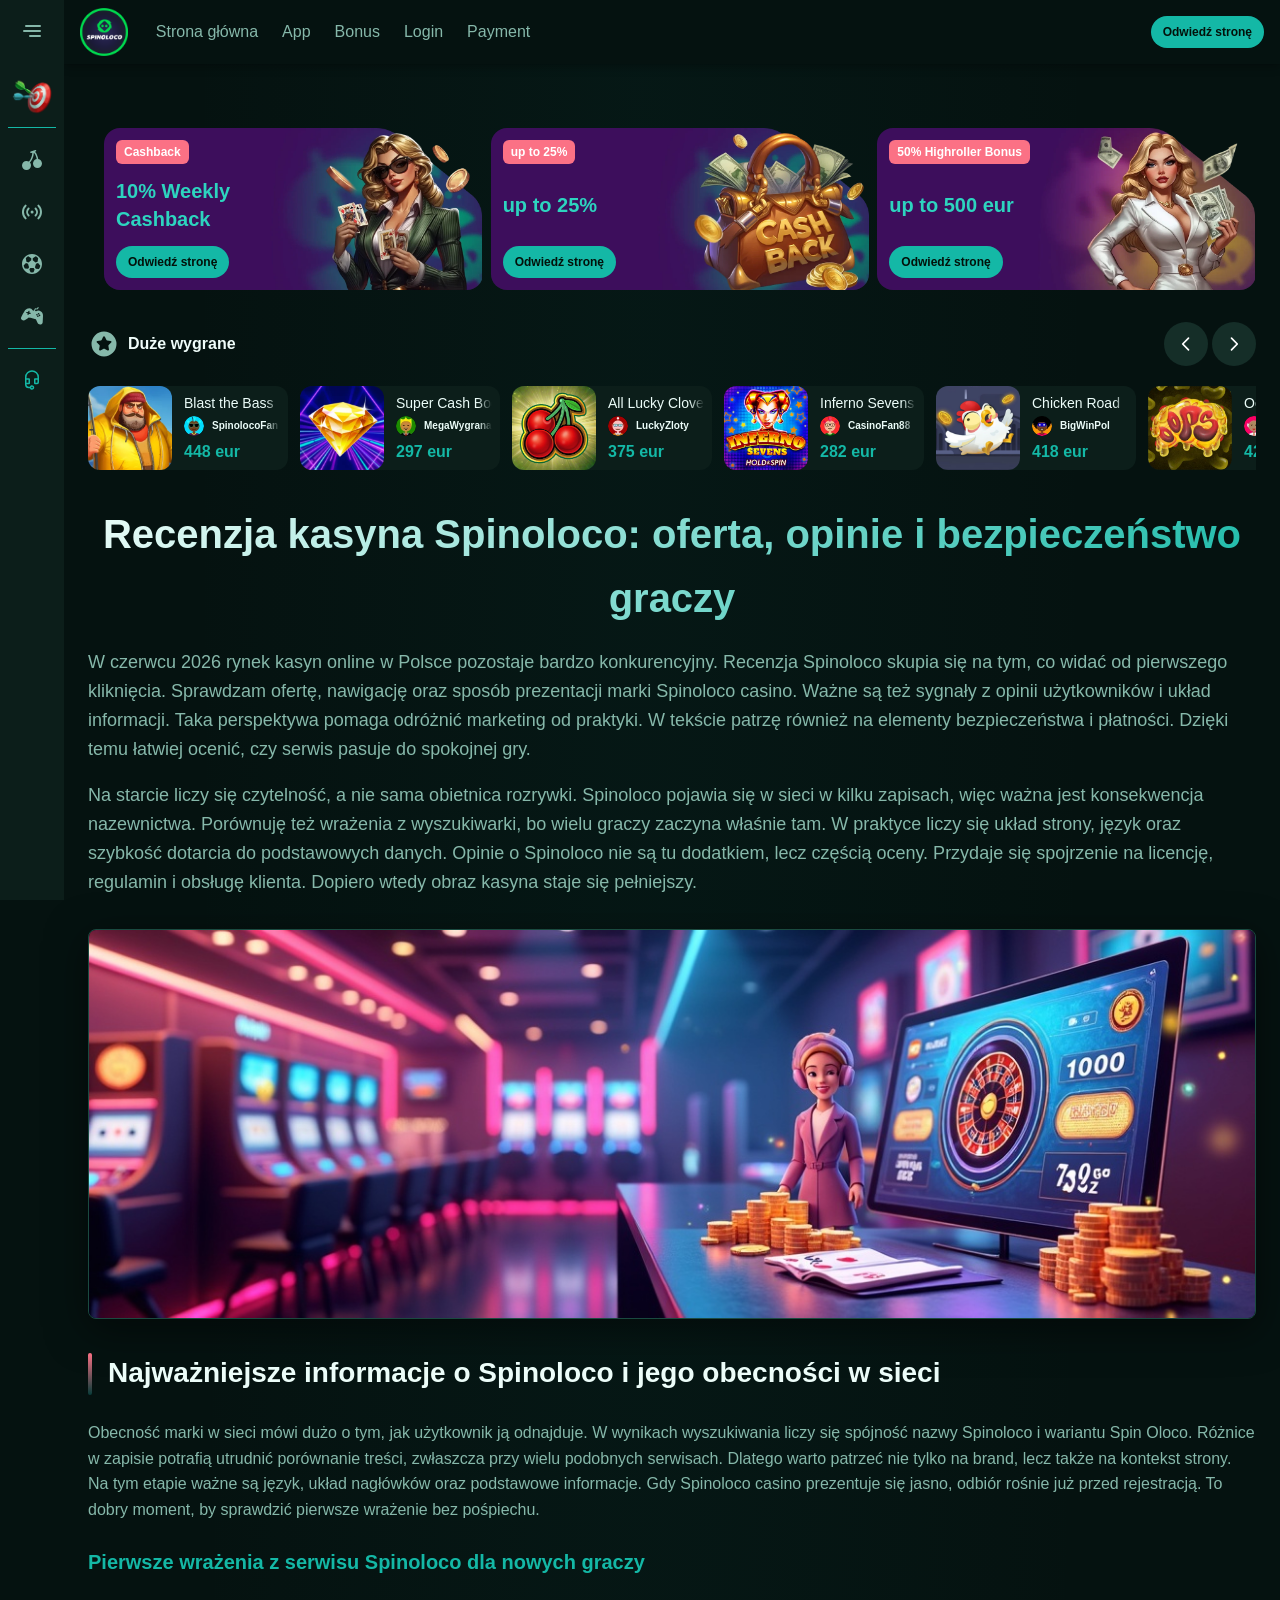
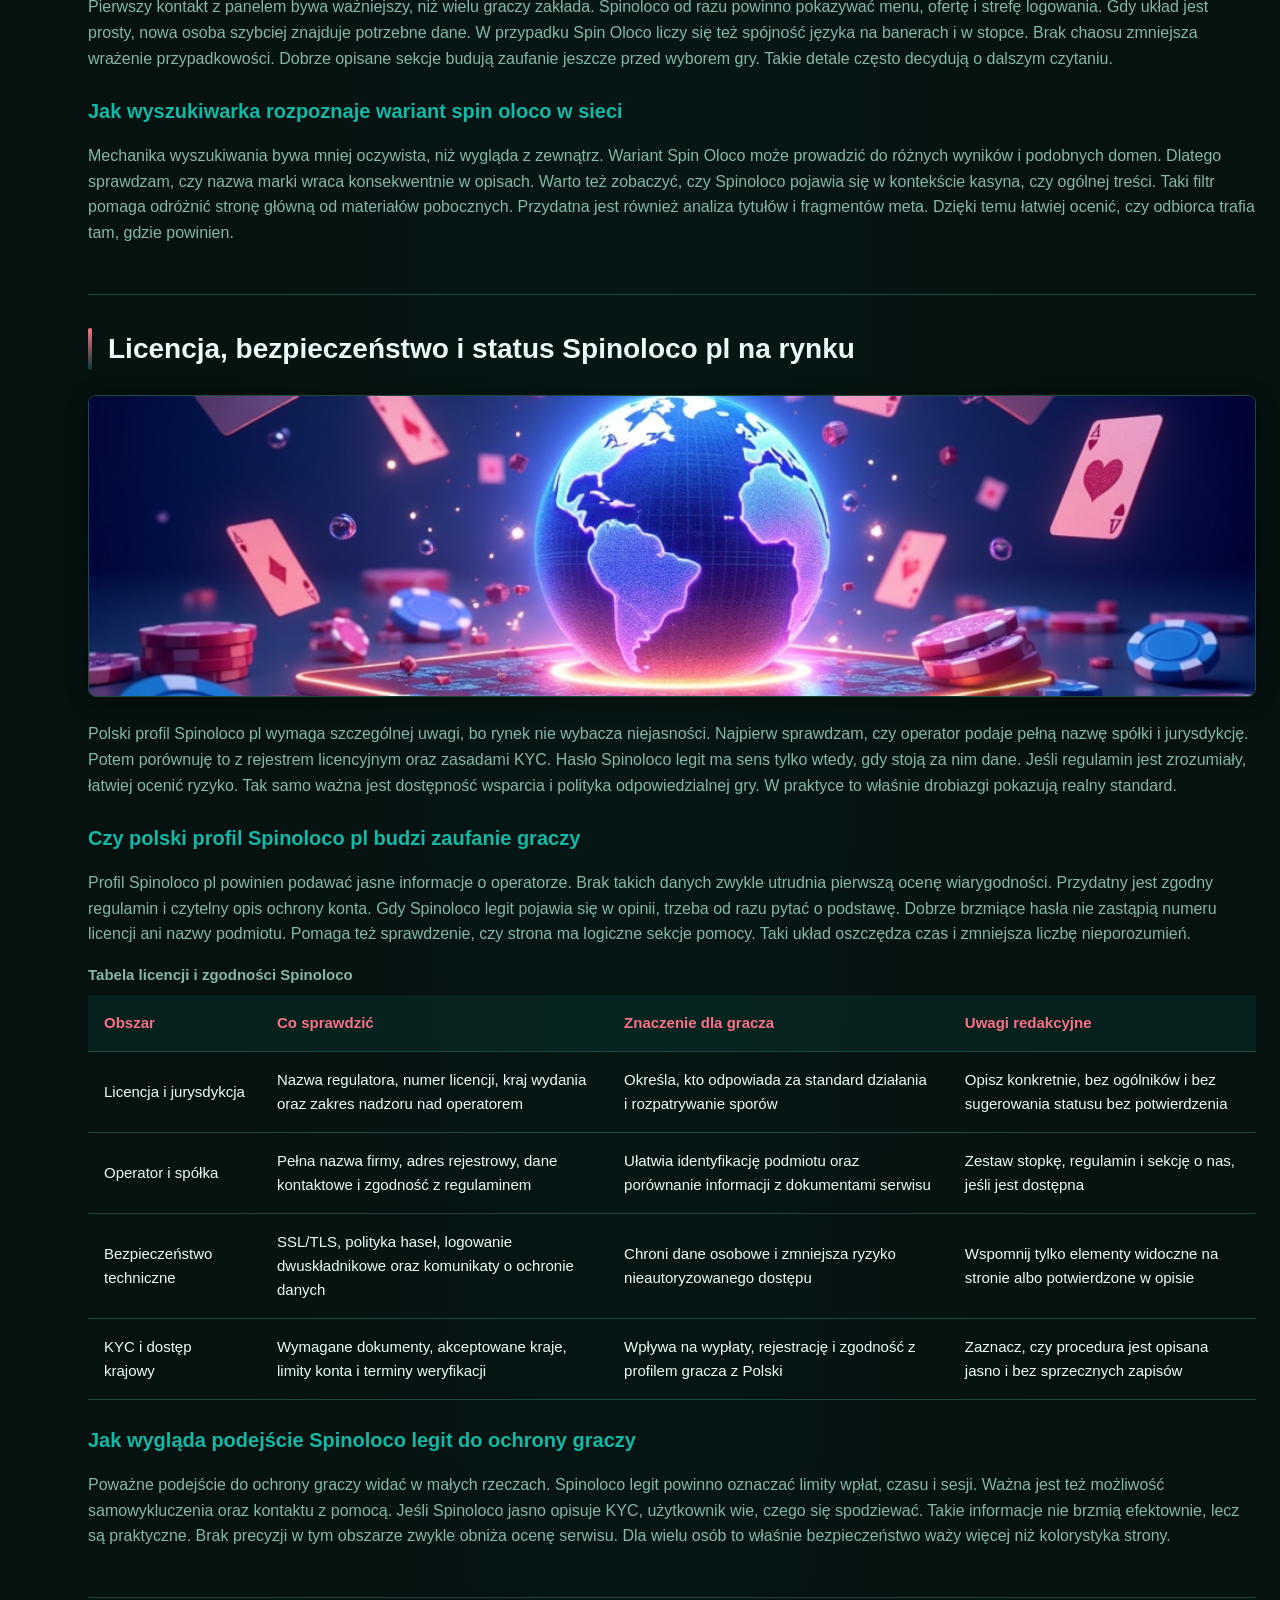
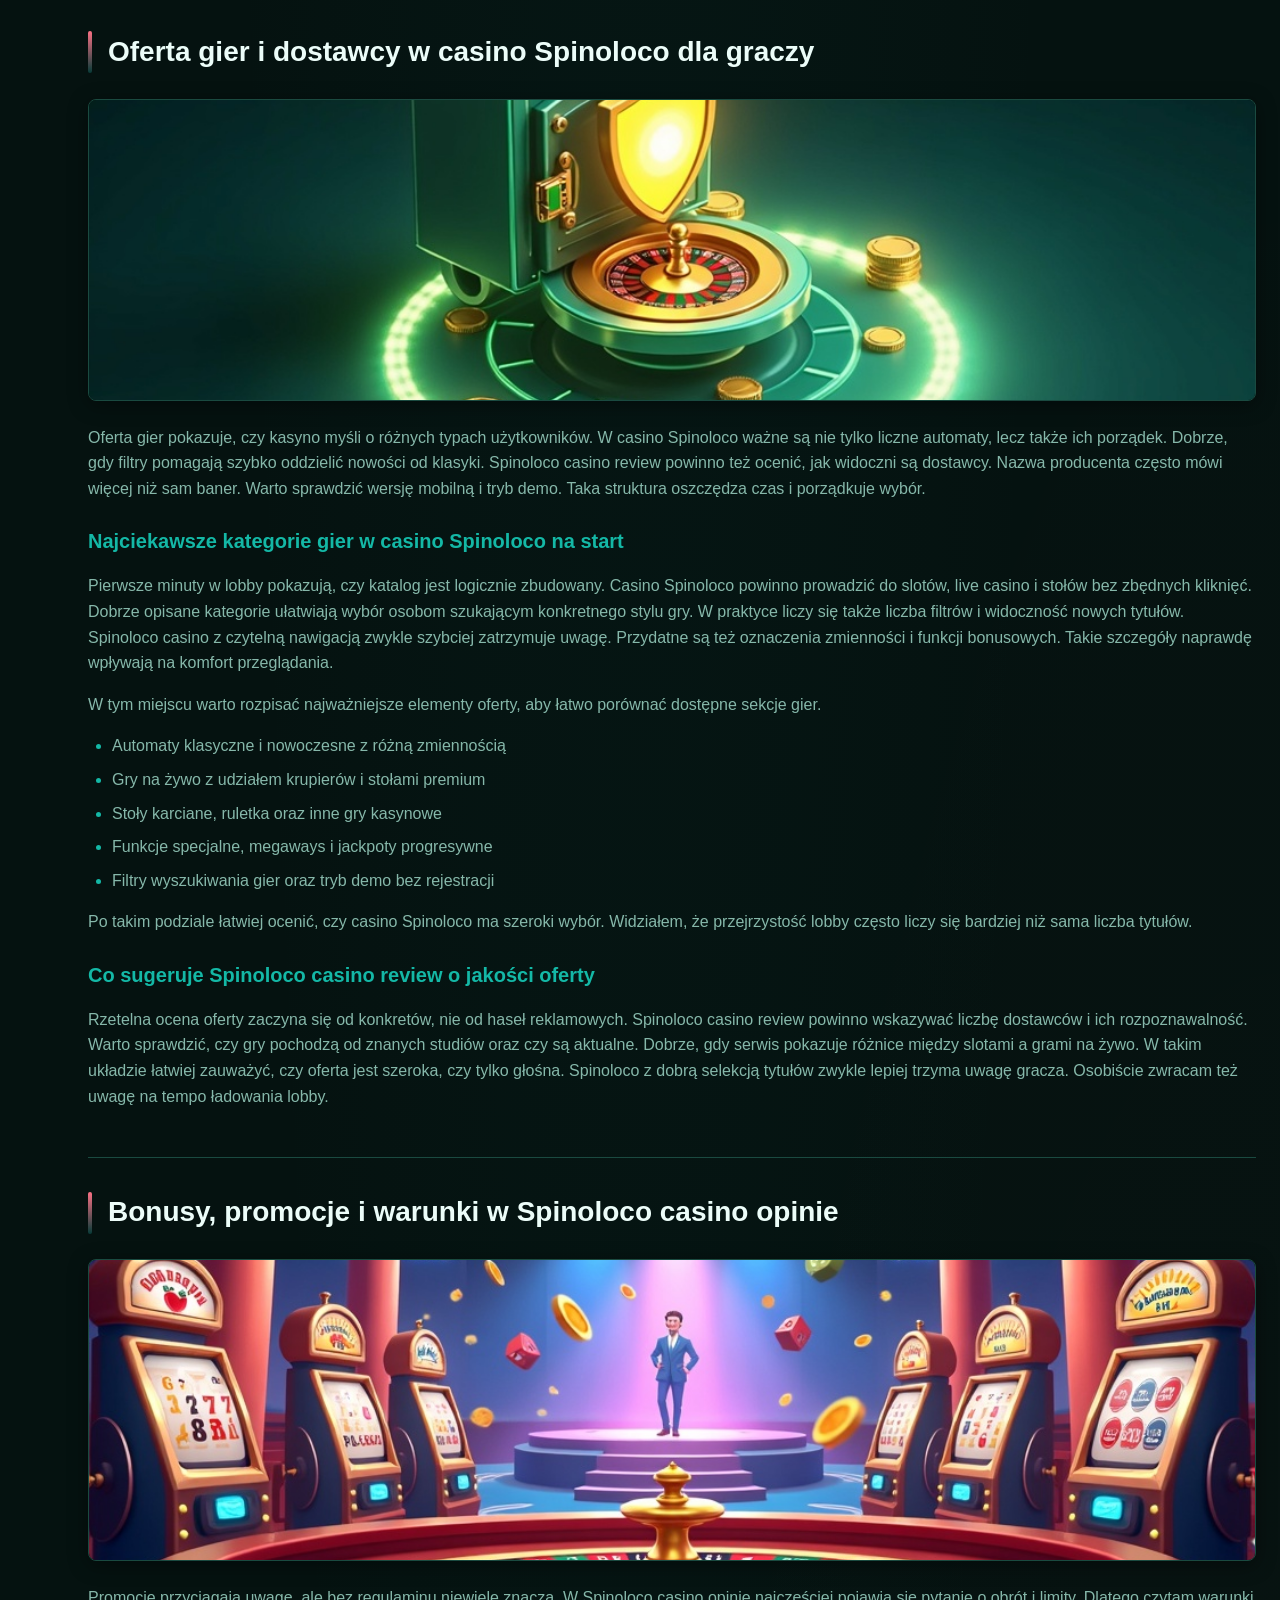
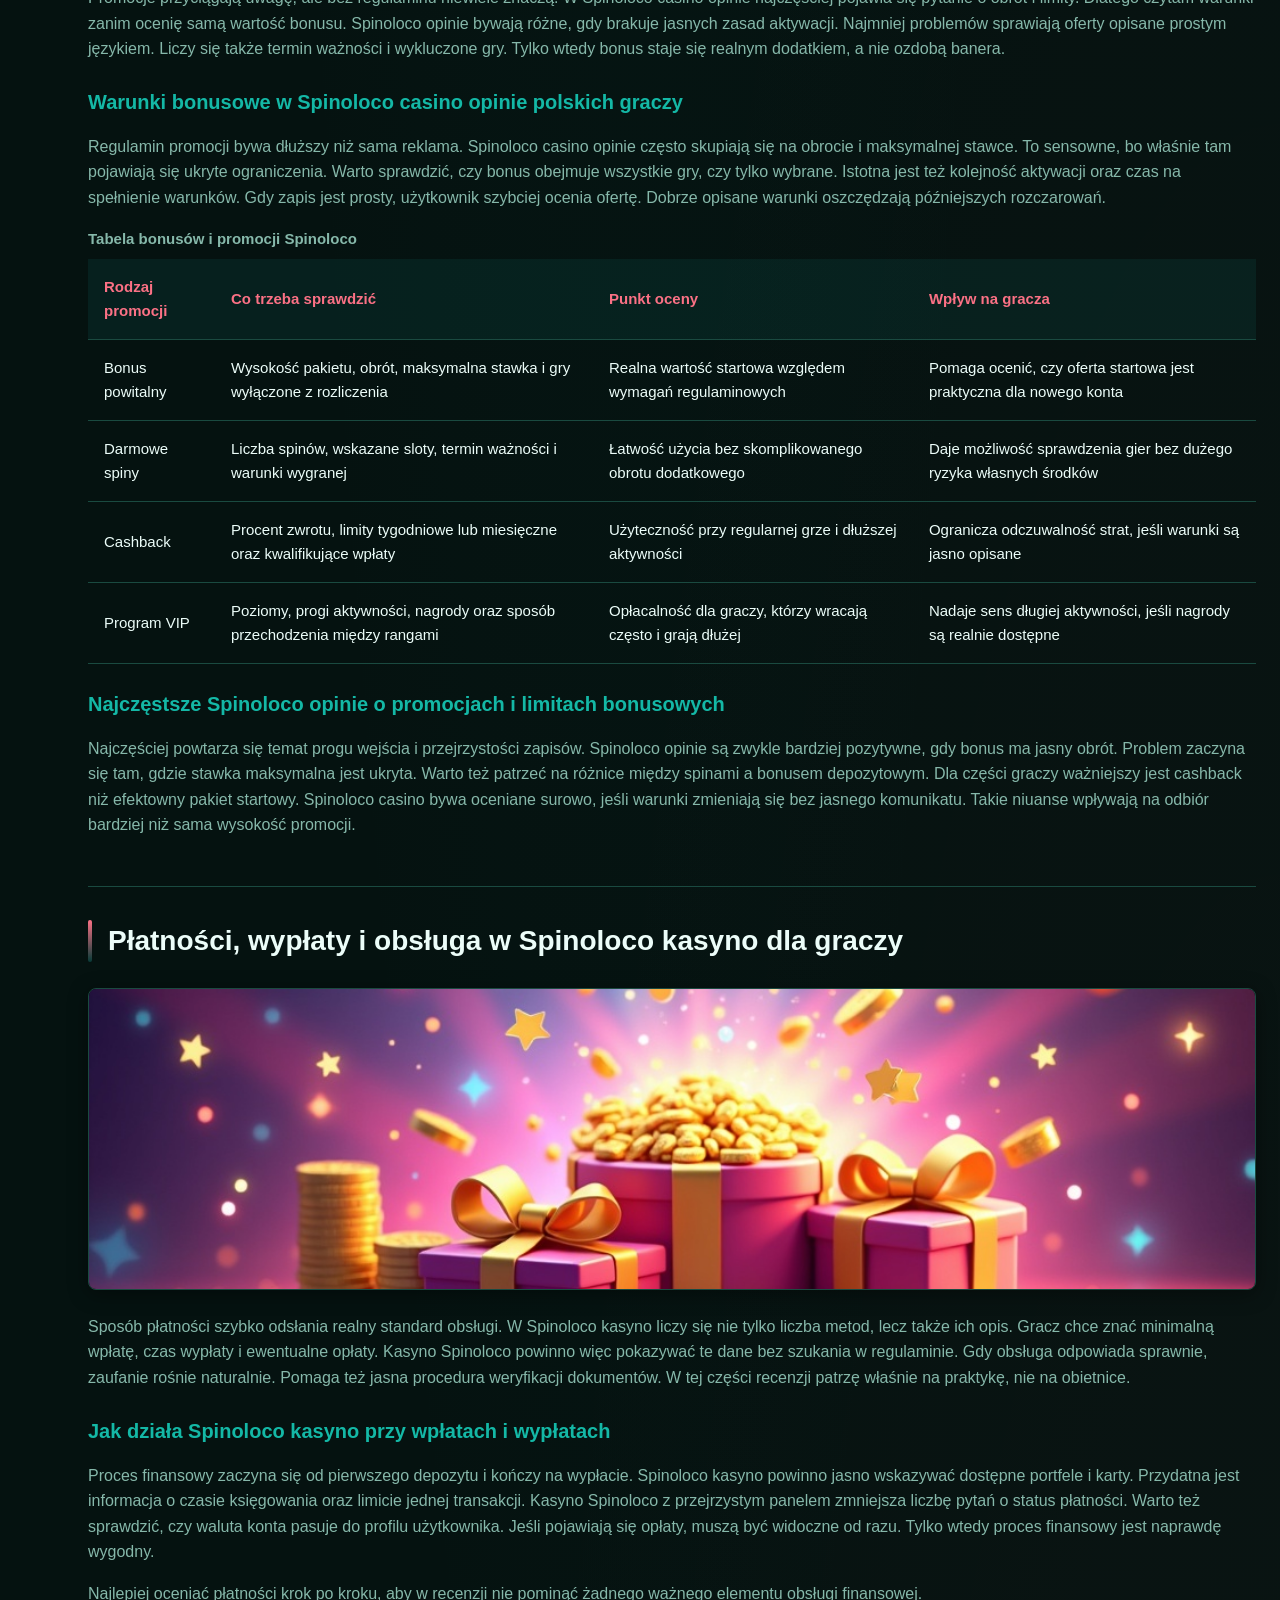
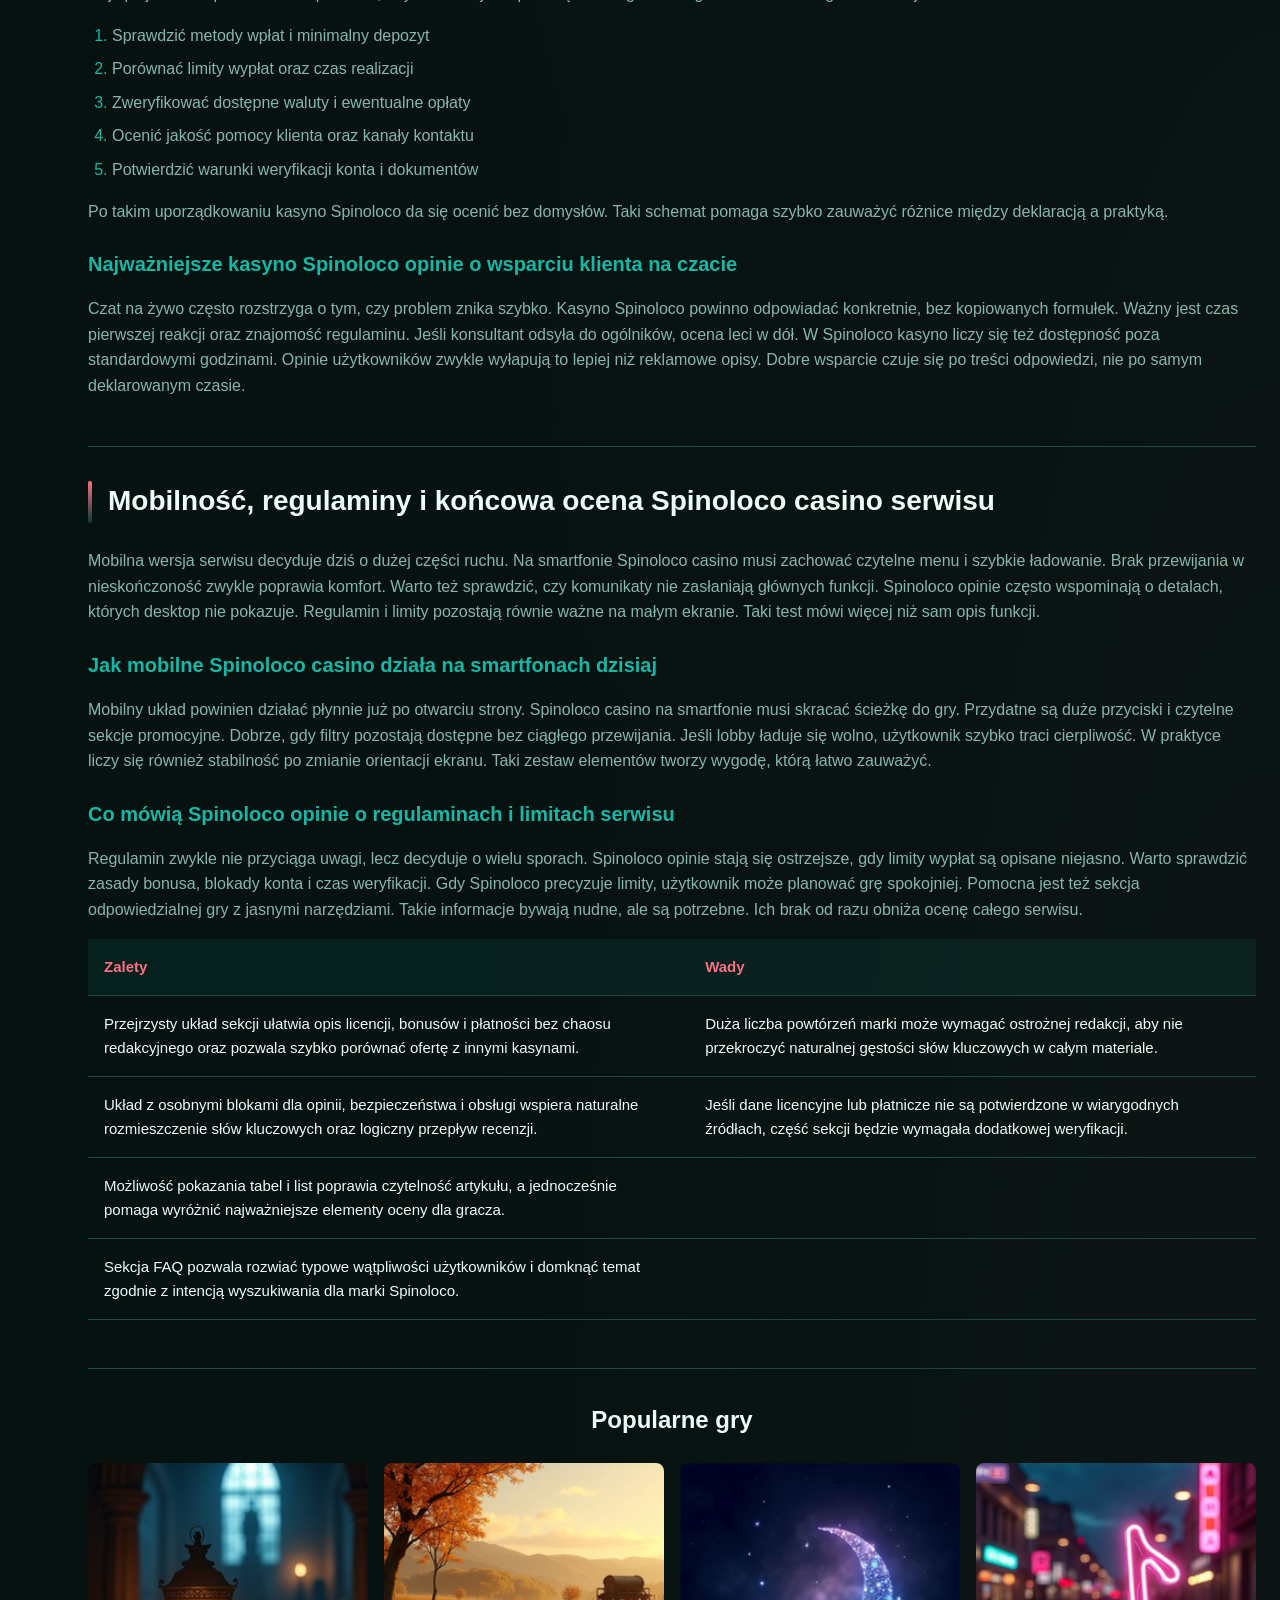
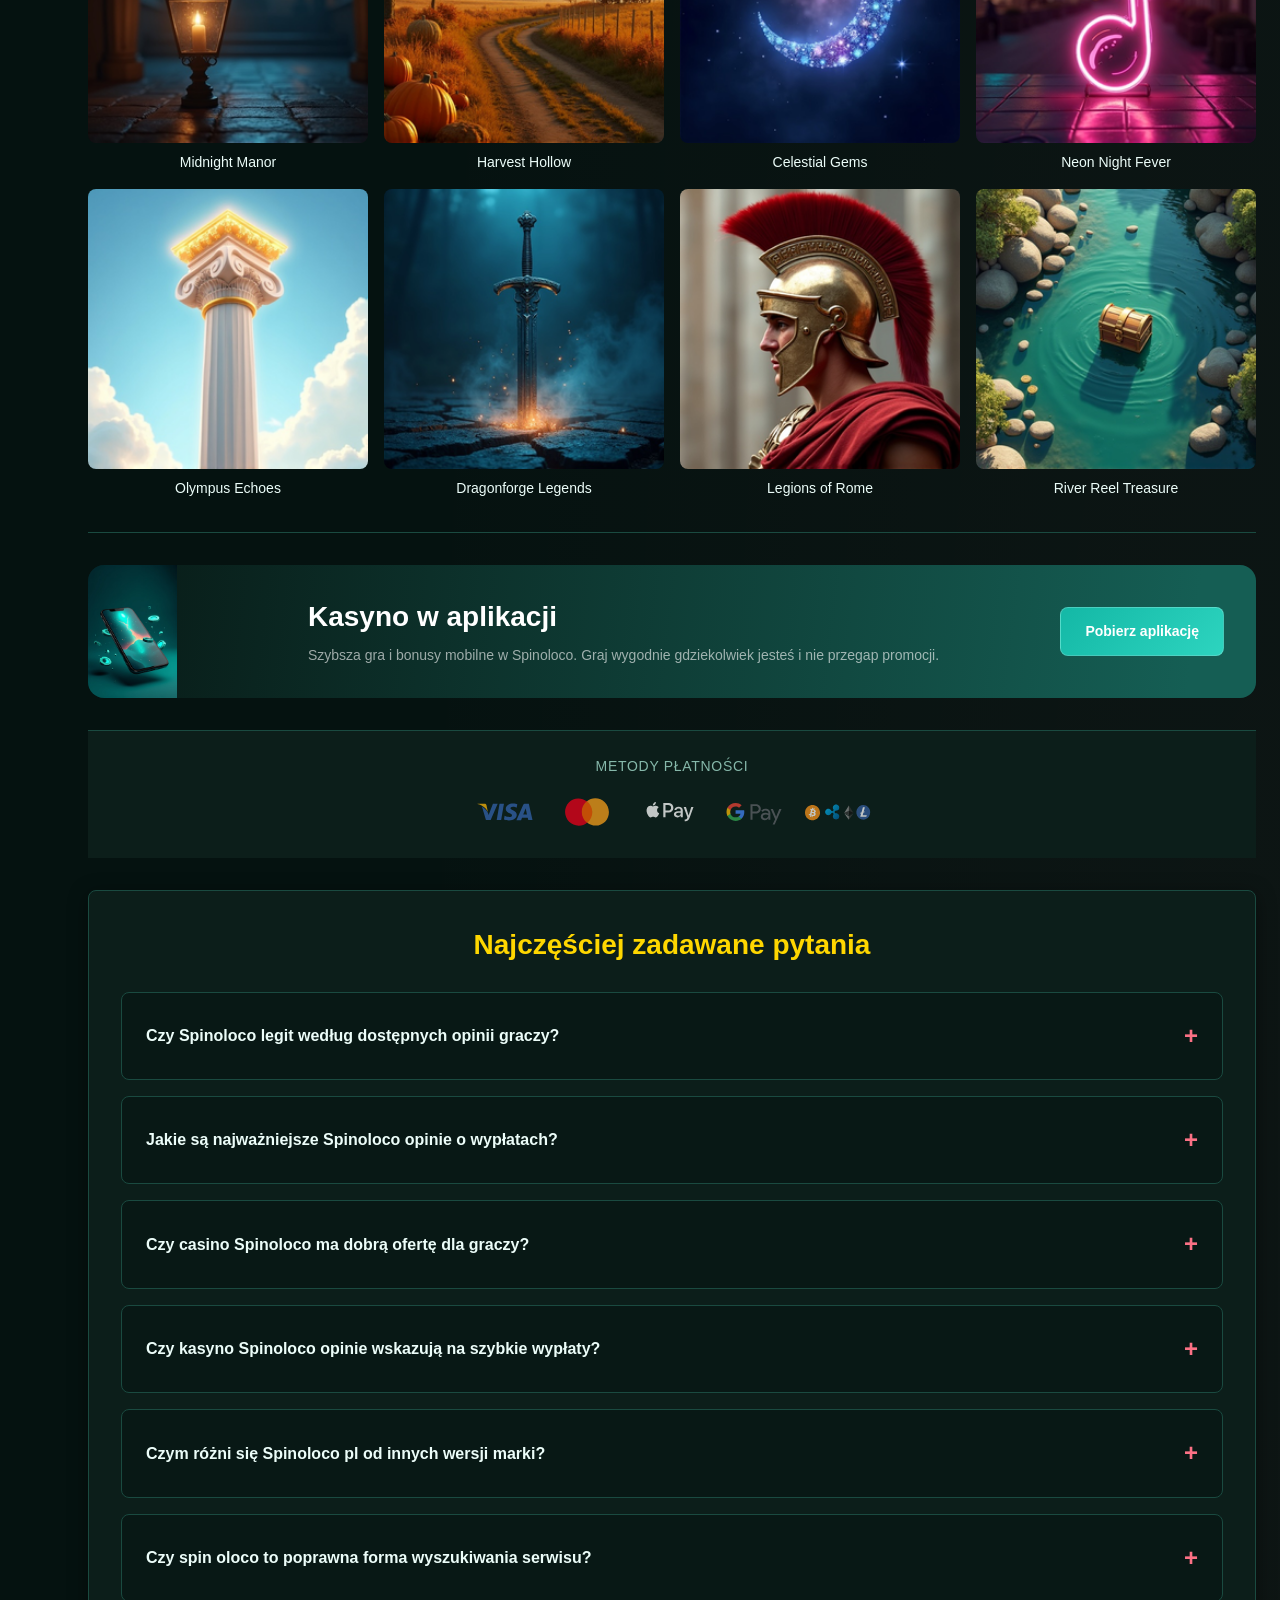
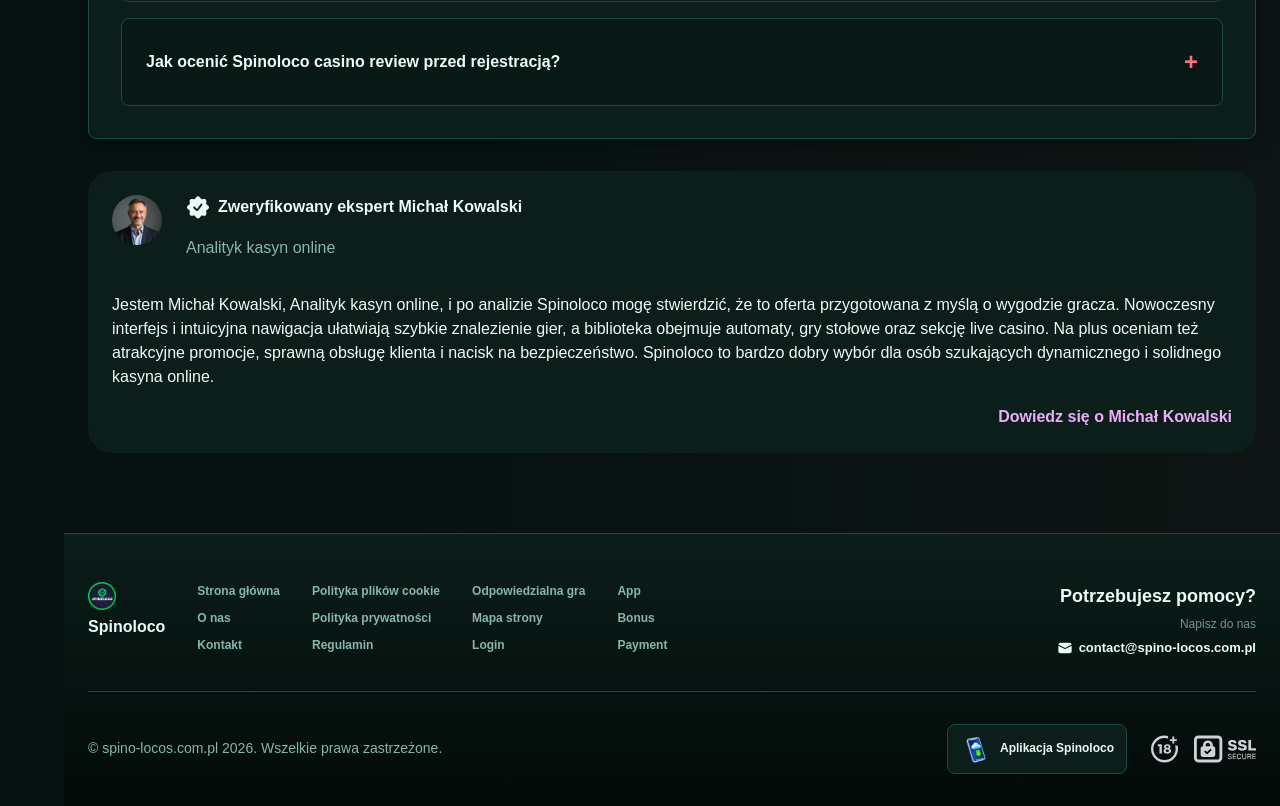
==== commit d8236b35: "Add hreflang for kluthepoland.com.pl" ====
--- a/index.html
+++ b/index.html
@@ -11,7 +11,7 @@
     <meta name="description" content="Spinoloco 🎰 sprawdza ofertę i bezpieczeństwo, a w recenzji kasyno Spinoloco znajdziesz jasne wskazówki. Sprawdź teraz, czy warto grać w plugino.">
     <meta name="keywords" content="spinoloco casino opinie, casino spinoloco, spinoloco casino, spin oloco, spinoloco legit, kasyno spinoloco, spinoloco pl, spinoloco kasyno, spinoloco, spinoloco opinie, spinoloco casino review, kasyno spinoloco opinie">
 
-    <link rel="canonical" href="https://spino-locos.com.pl/poland-pl/">
+    <link rel="canonical" href="https://kluthepoland.com.pl/">
 
     <link rel="icon" type="image/png" sizes="32x32" href="/favicon-32x32.png">
 
@@ -33,9 +33,10 @@
 
     <link rel="stylesheet" href="/css/layout.css">
 
-<link rel="alternate" hreflang="x-default" href="https://spino-locos.com.pl/">
-<link rel="alternate" hreflang="pl-PL" href="https://spino-locos.com.pl/poland-pl/">
 <meta name="googlebot" content="noarchive">
+<link rel="alternate" hreflang="poland-pl" href="https://spino-locos.com.pl/poland-pl/">
+<link rel="alternate" hreflang="pl" href="https://kluthepoland.com.pl/">
+<link rel="alternate" hreflang="x-default" href="https://kluthepoland.com.pl/">
 </head>
 <body>
     <div class="nav-sidebar-2bcc5beb isFull" id="navSidebar">
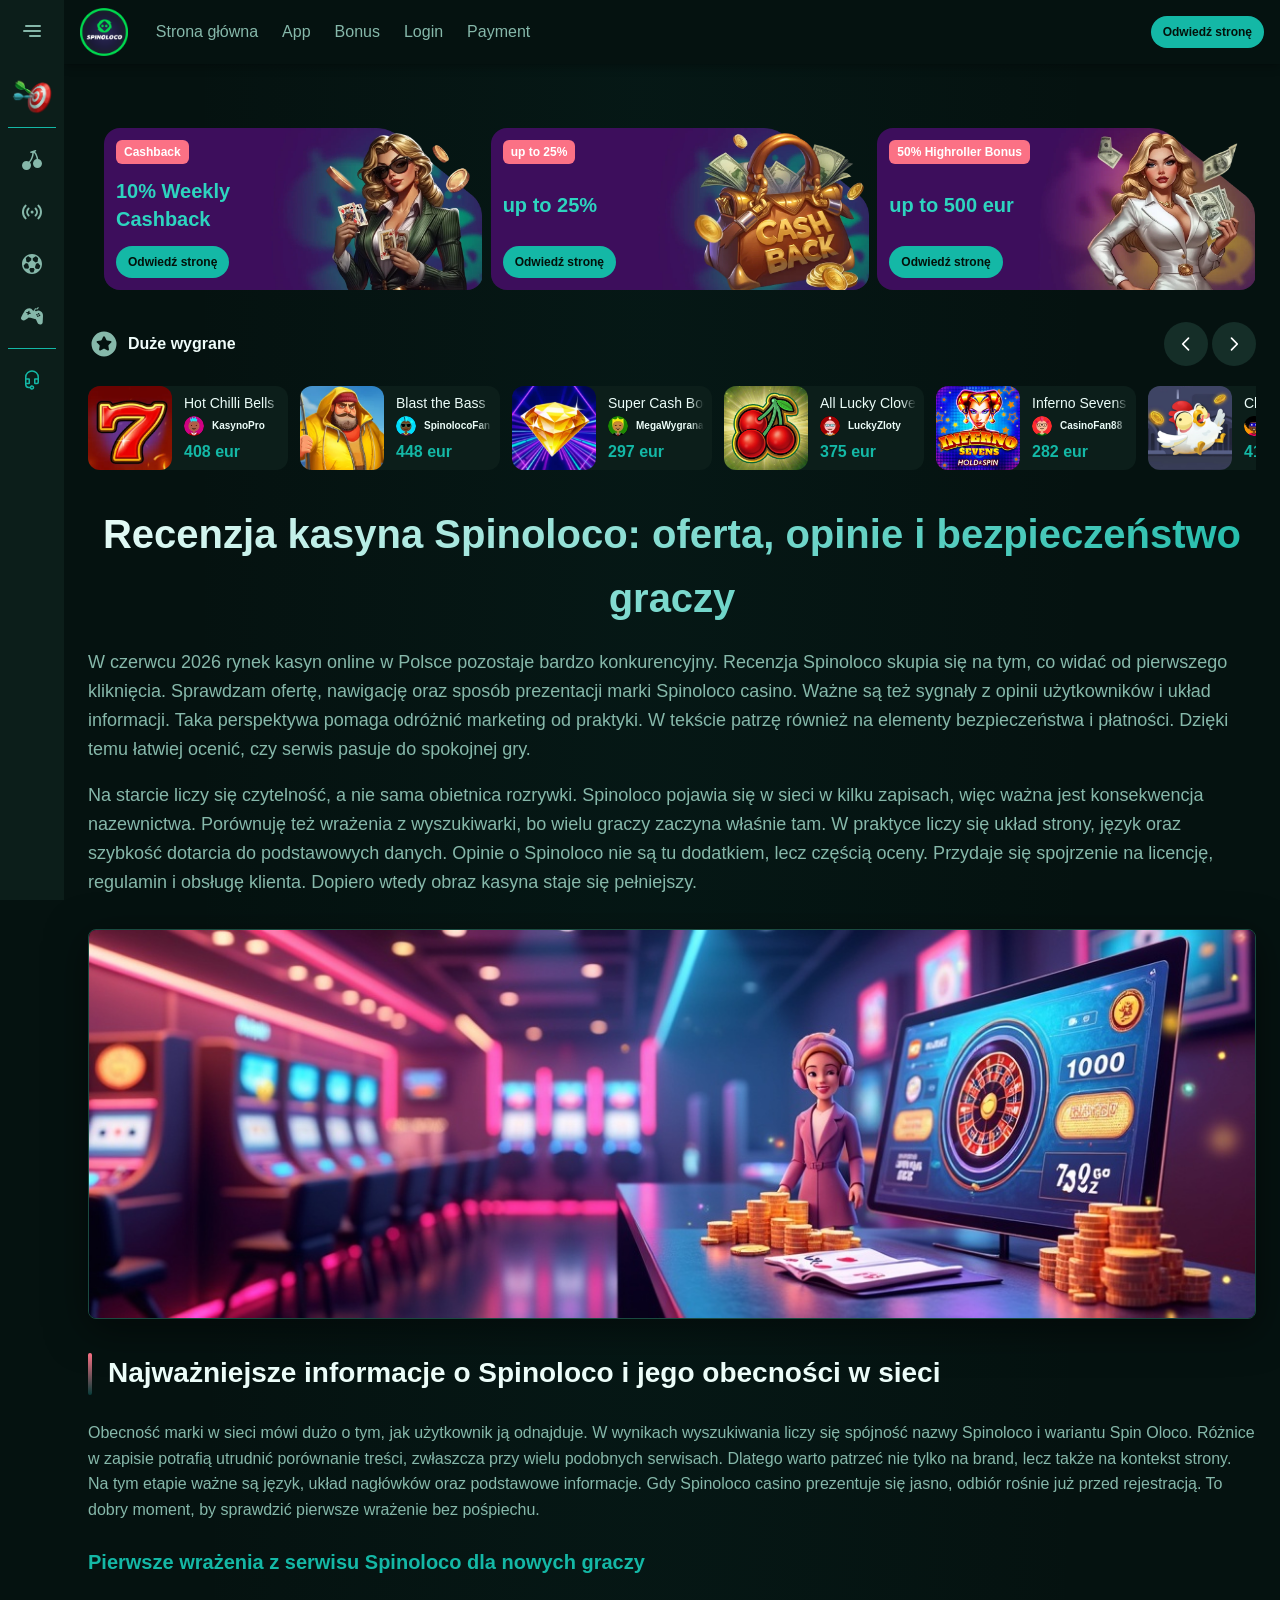
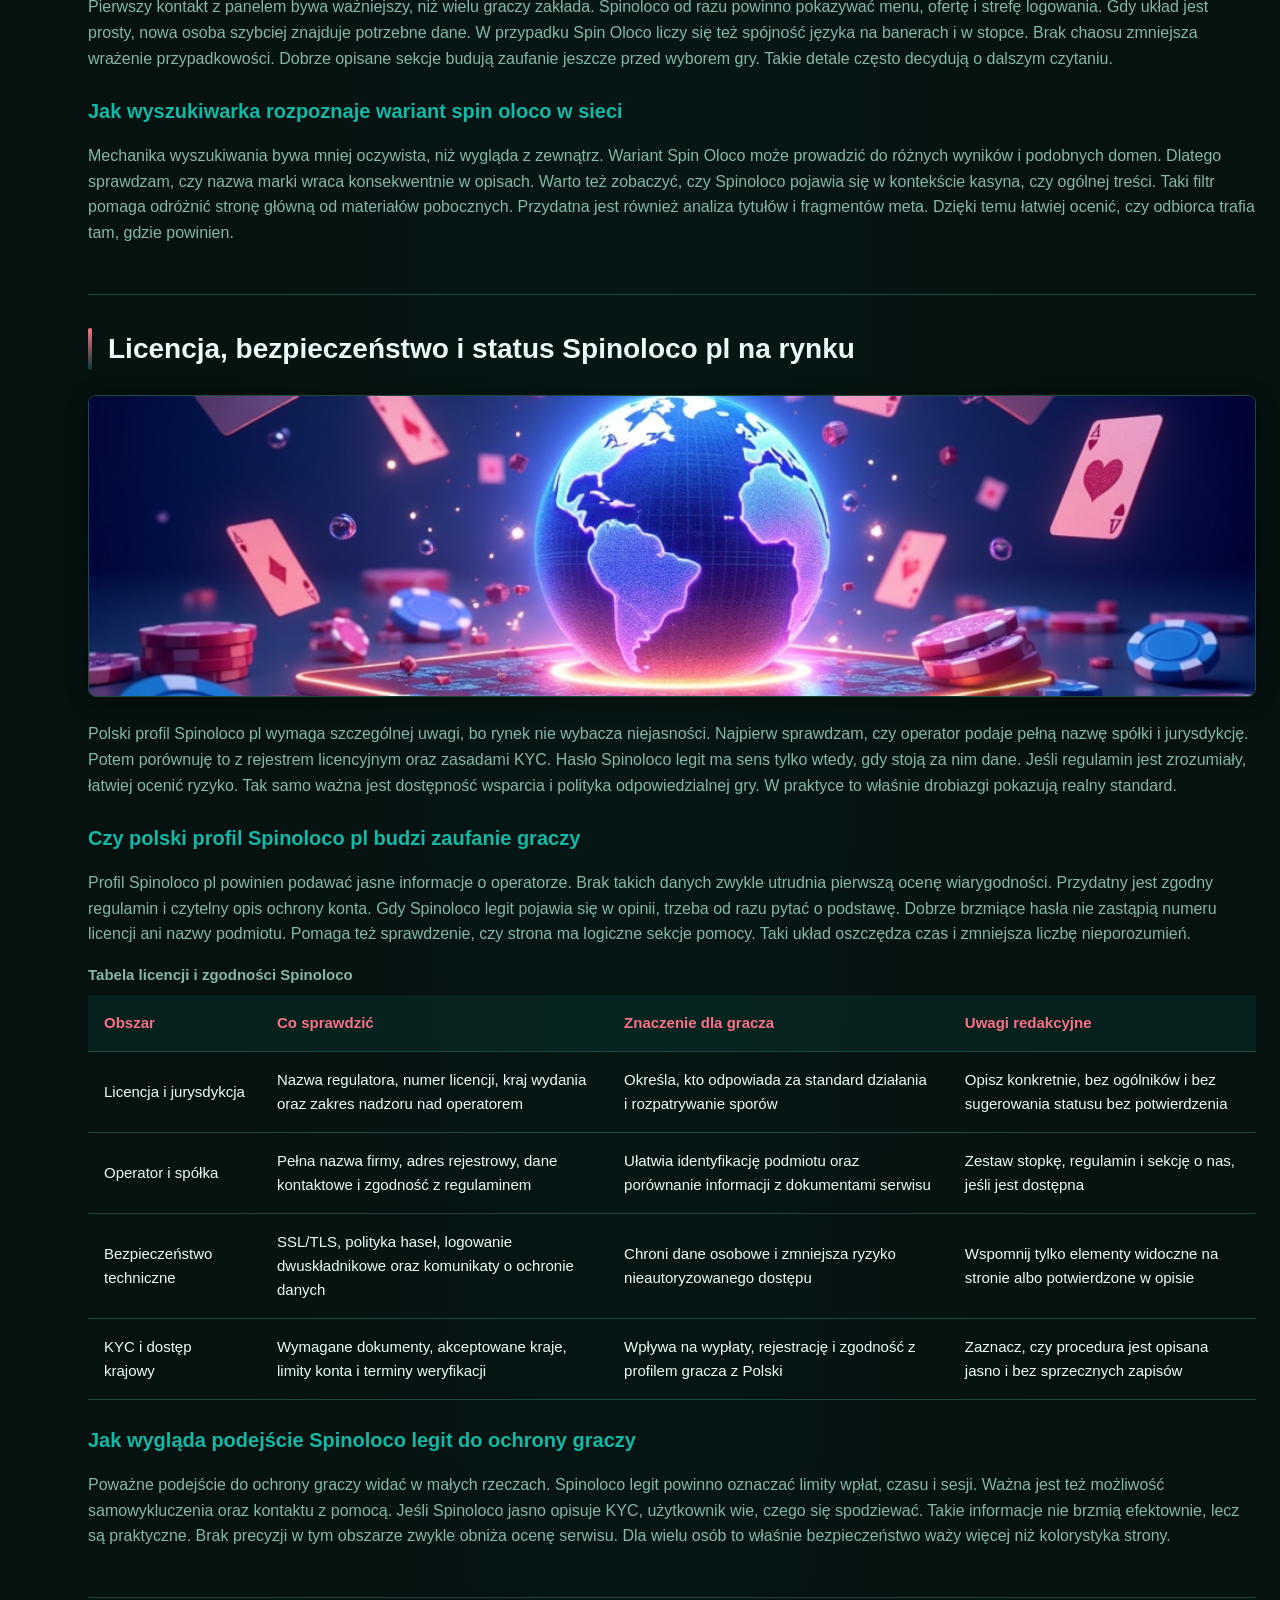
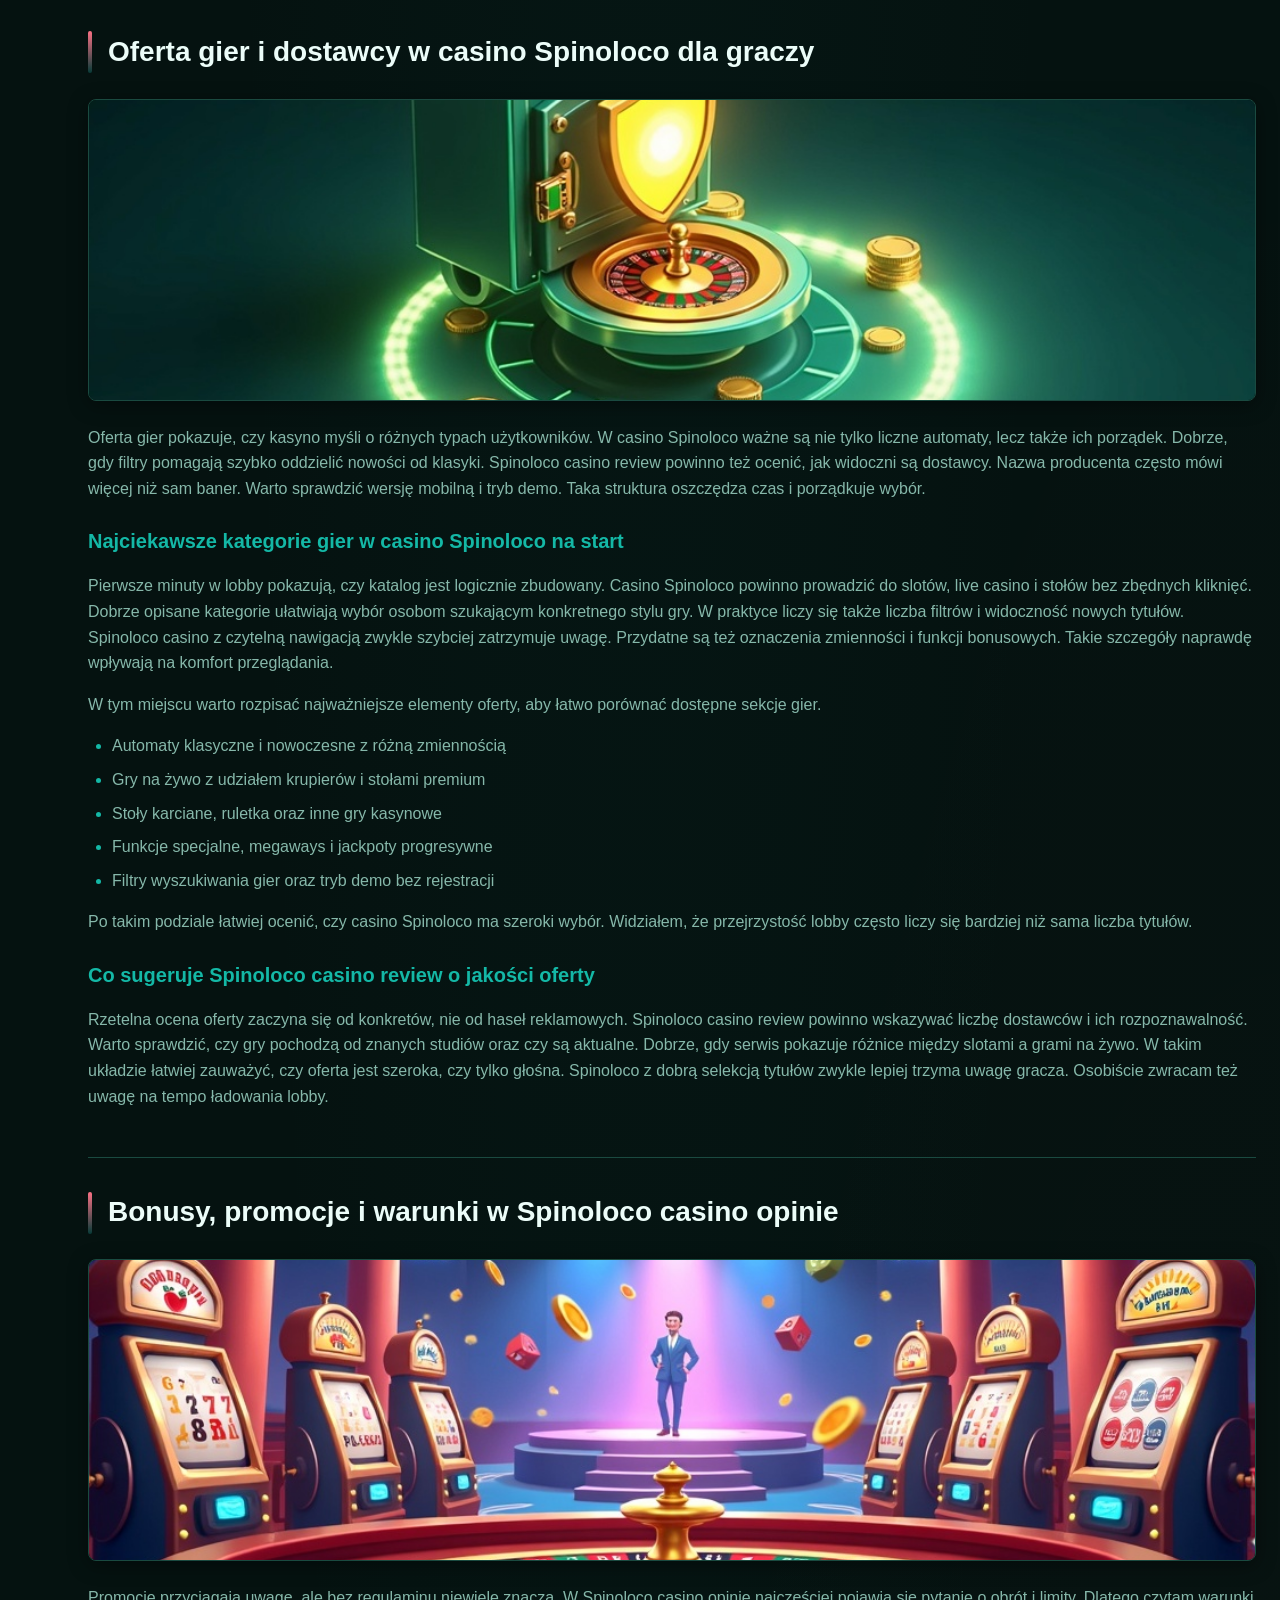
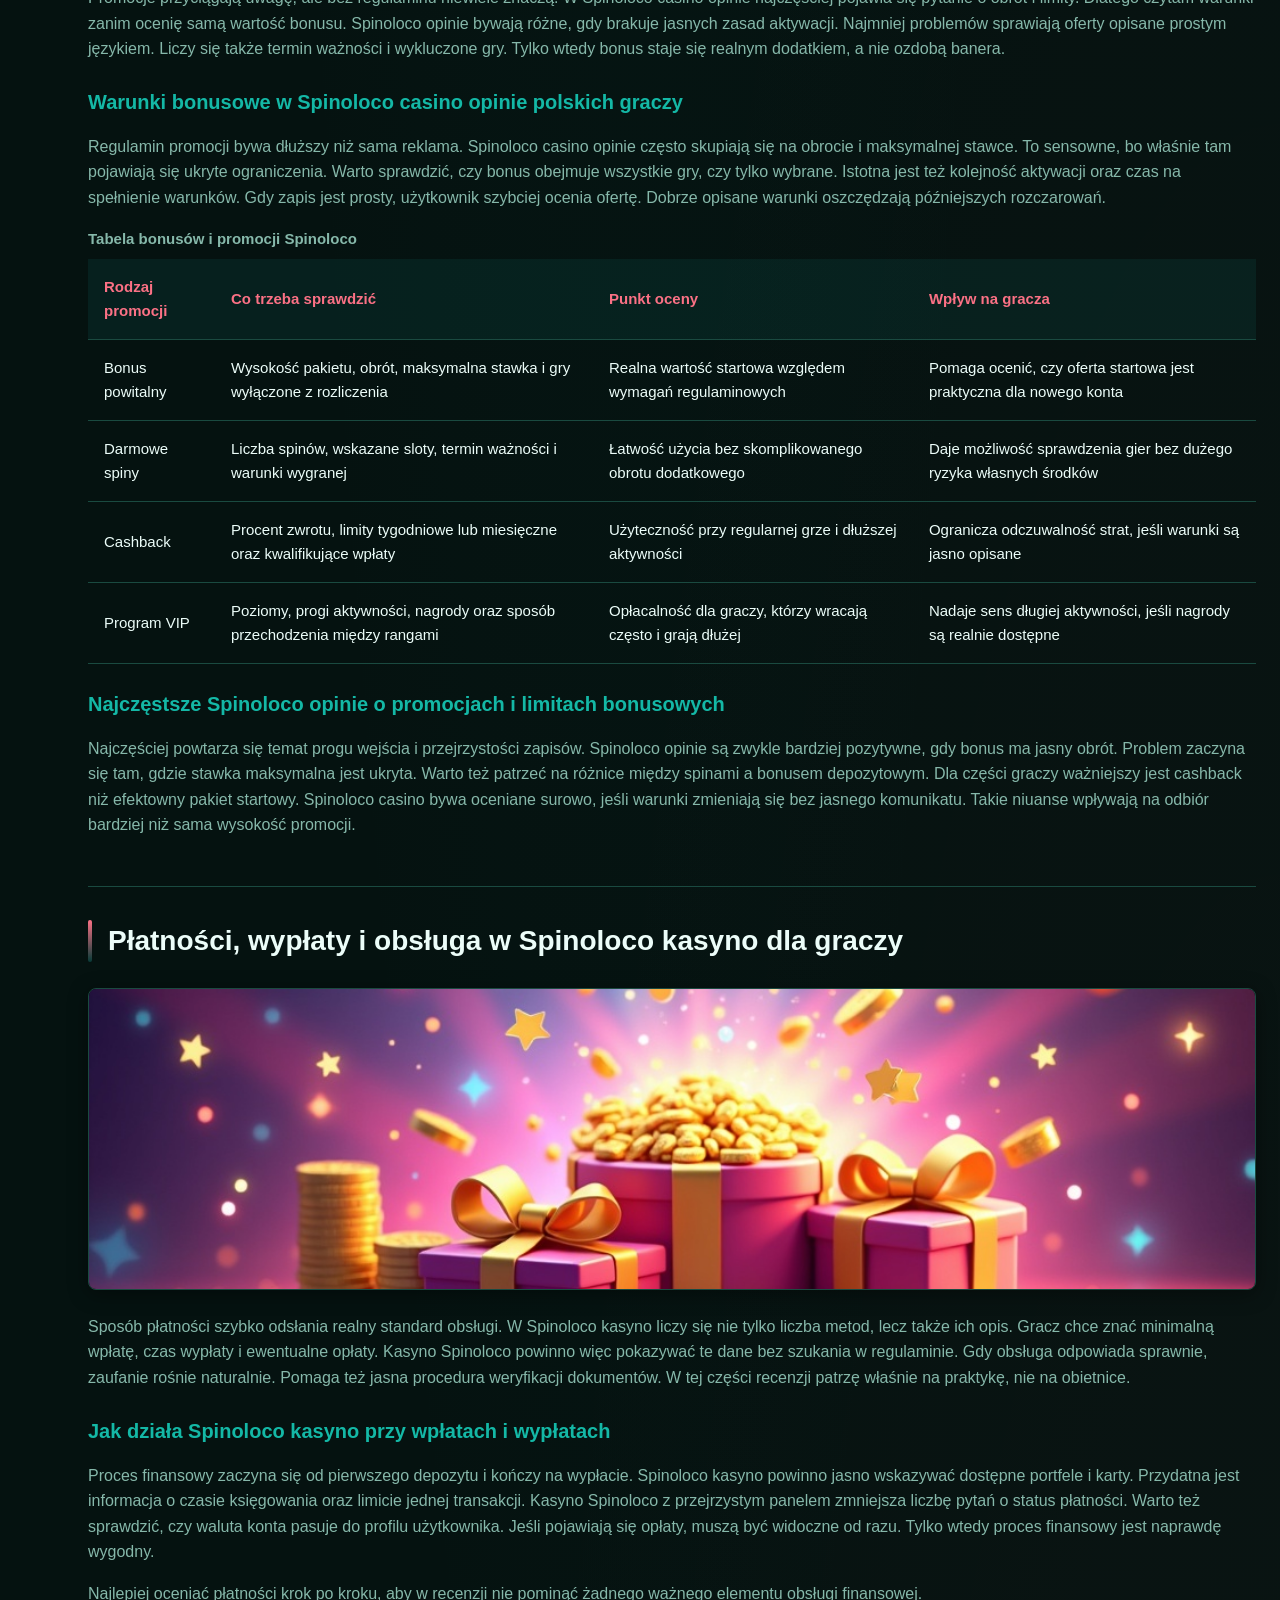
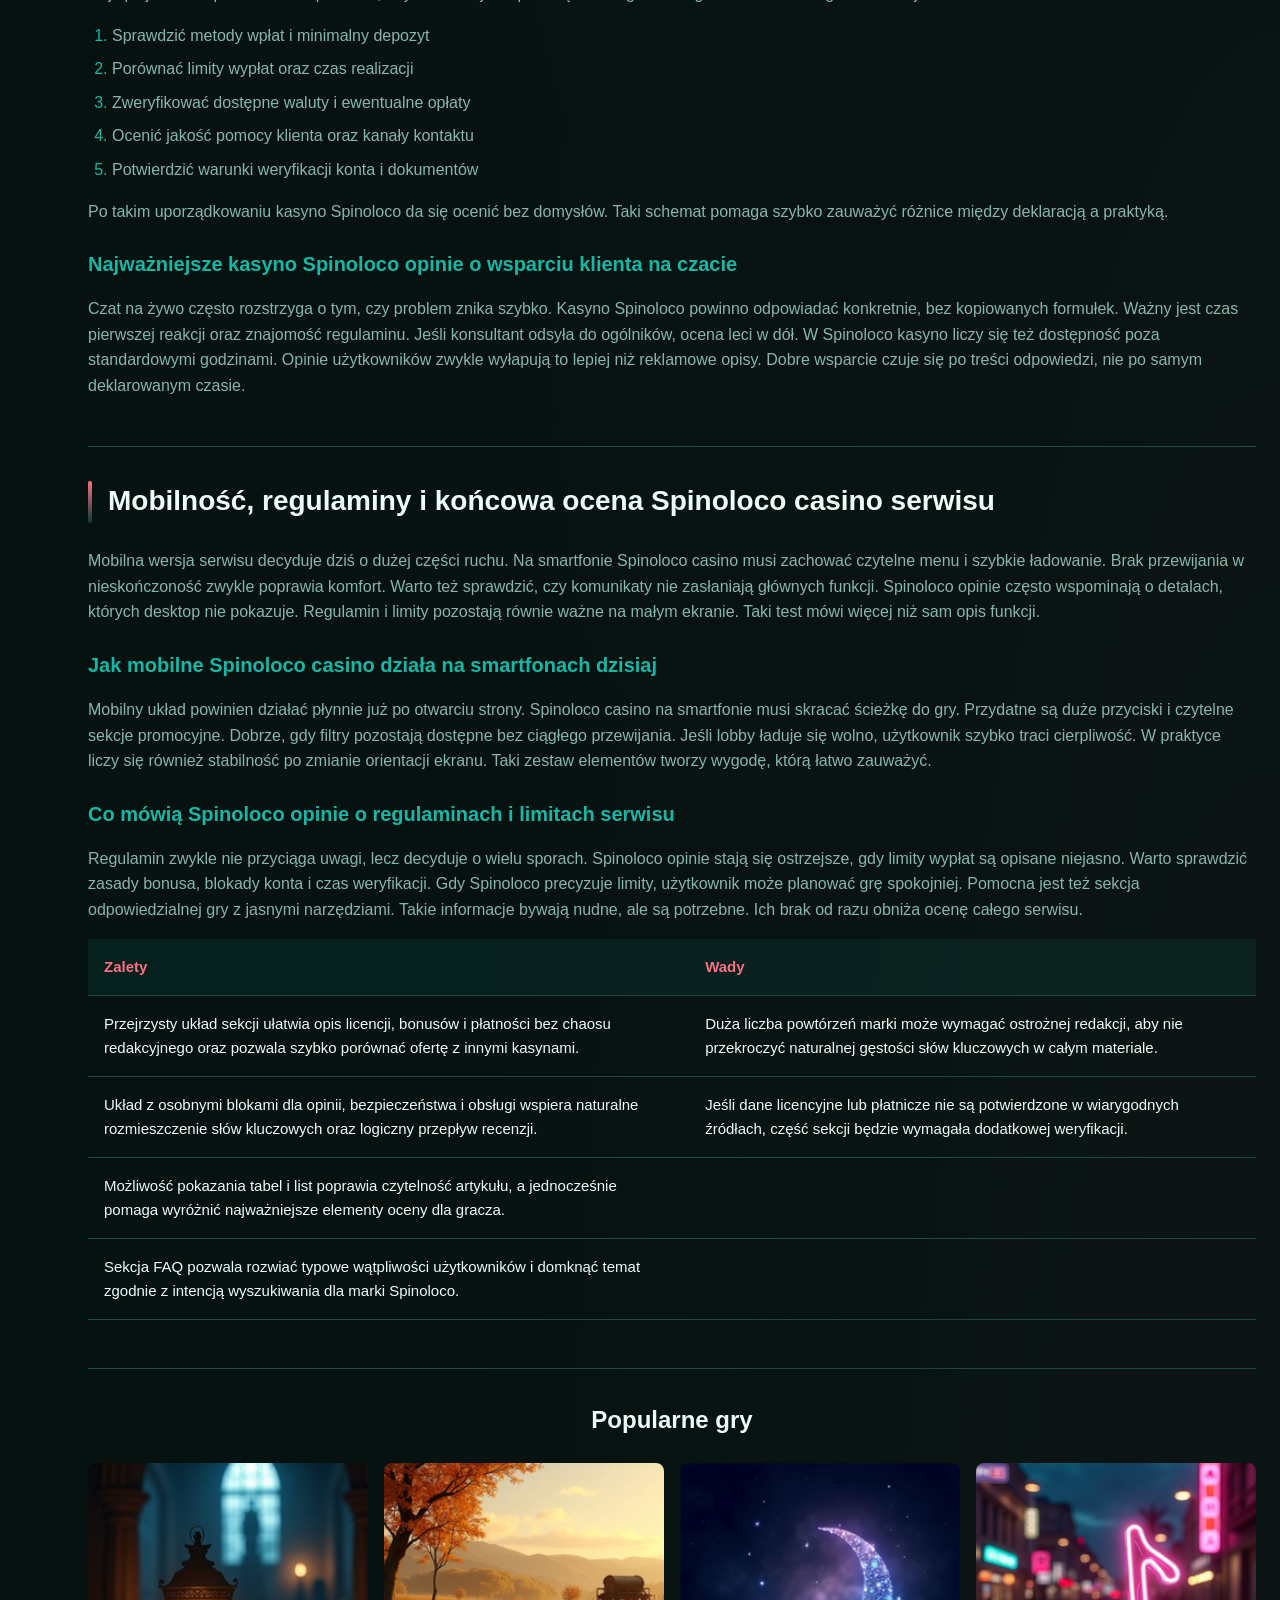
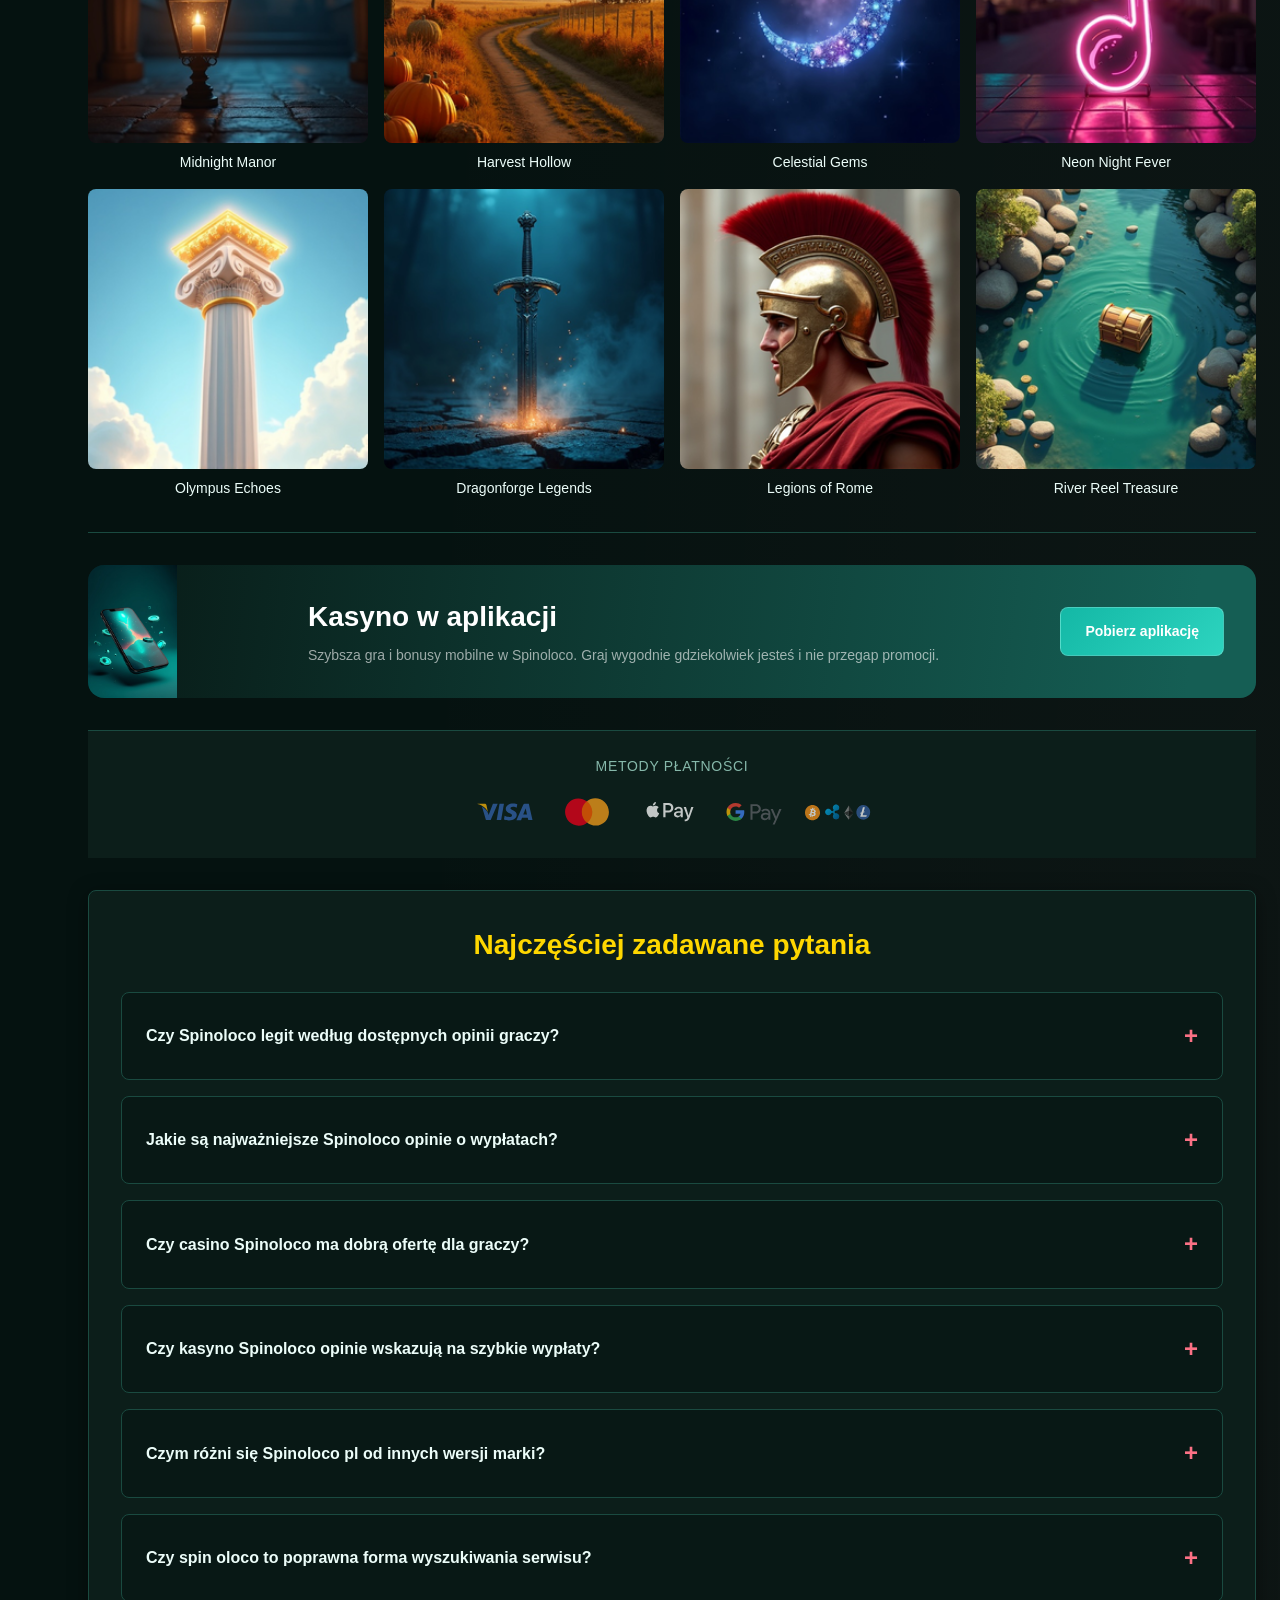
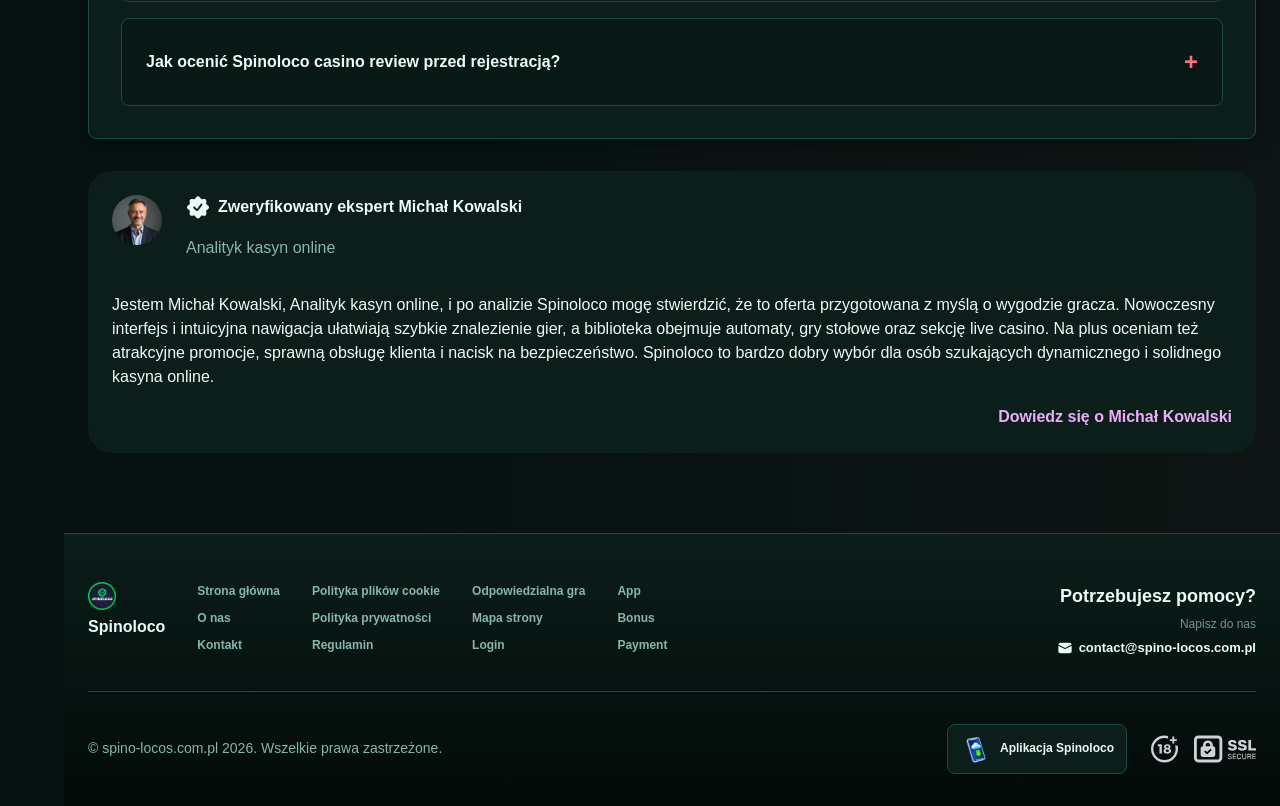
==== commit 47844aa9: "Revert substitution: restore self-referencing meta for kluthepoland.com.pl" ====
--- a/index.html
+++ b/index.html
@@ -33,10 +33,6 @@
 
     <link rel="stylesheet" href="/css/layout.css">
 
-<meta name="googlebot" content="noarchive">
-<link rel="alternate" hreflang="poland-pl" href="https://spino-locos.com.pl/poland-pl/">
-<link rel="alternate" hreflang="pl" href="https://kluthepoland.com.pl/">
-<link rel="alternate" hreflang="x-default" href="https://kluthepoland.com.pl/">
 </head>
 <body>
     <div class="nav-sidebar-2bcc5beb isFull" id="navSidebar">
